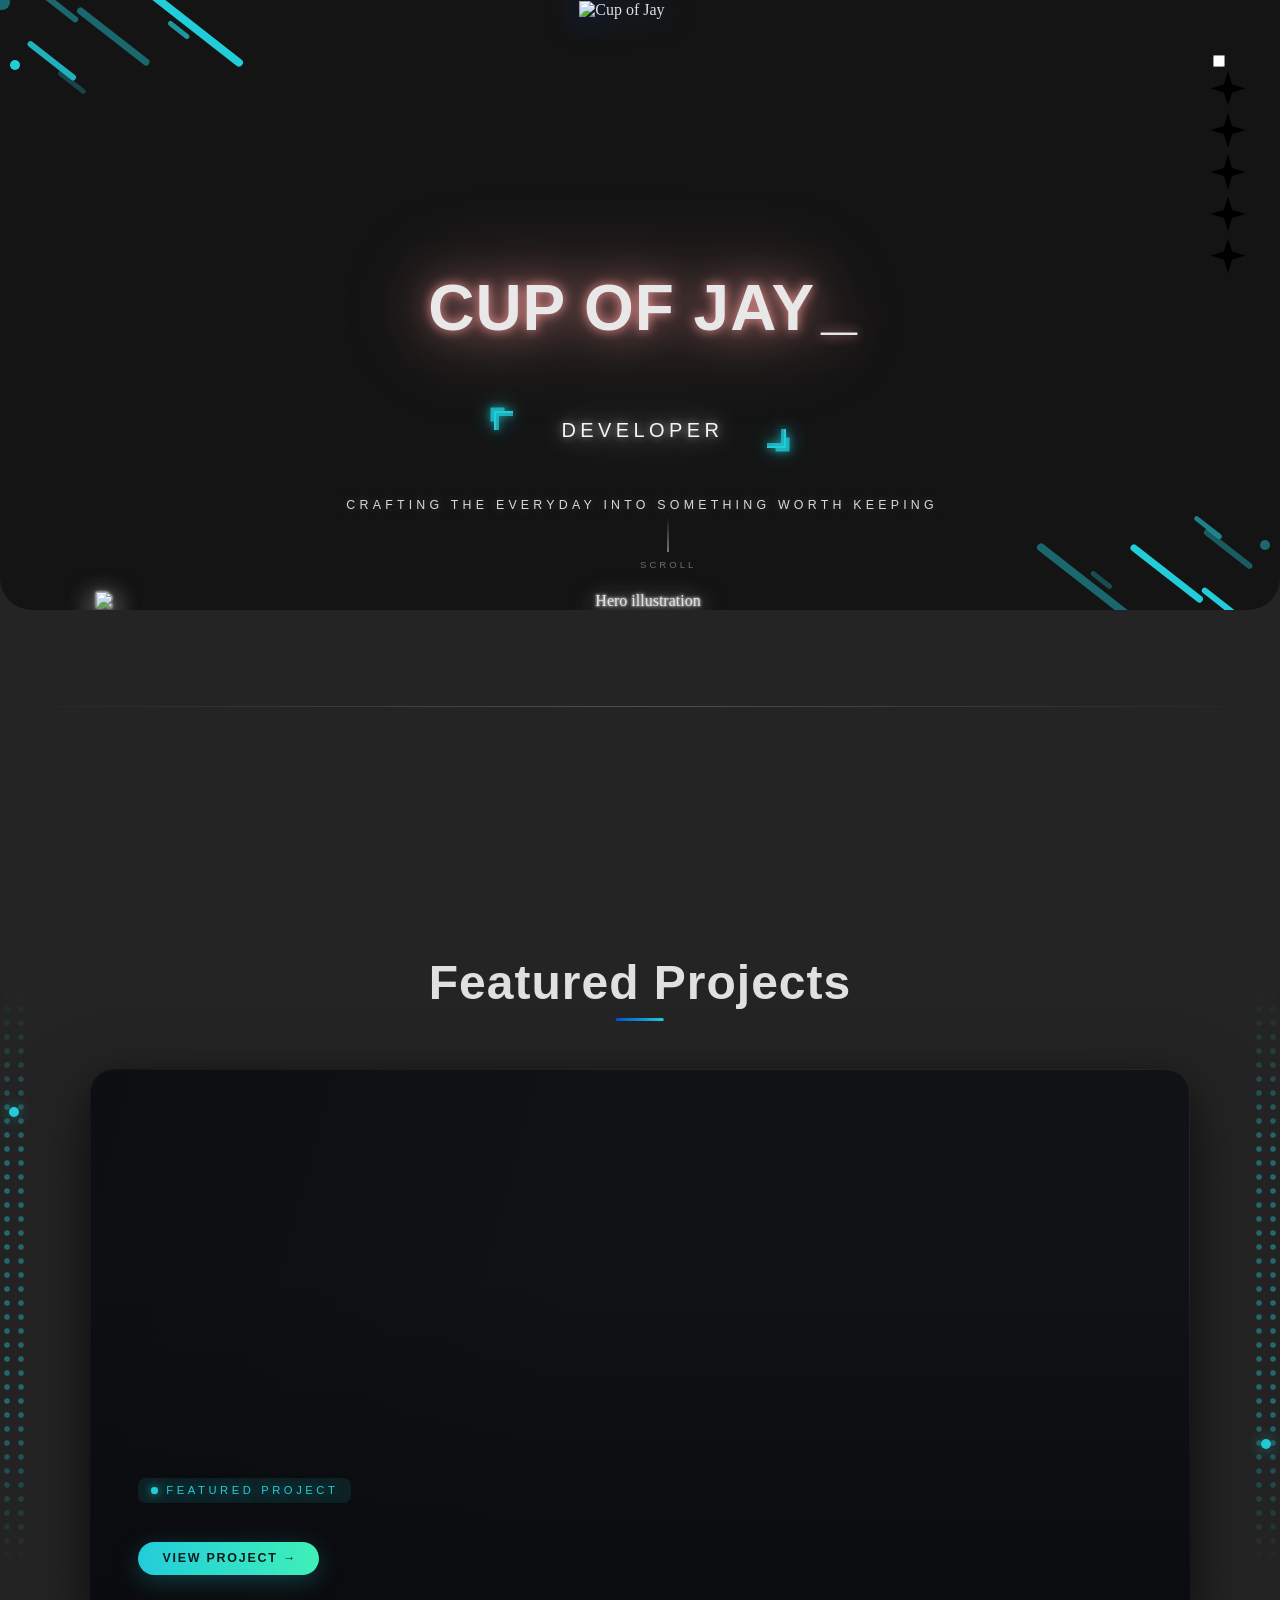
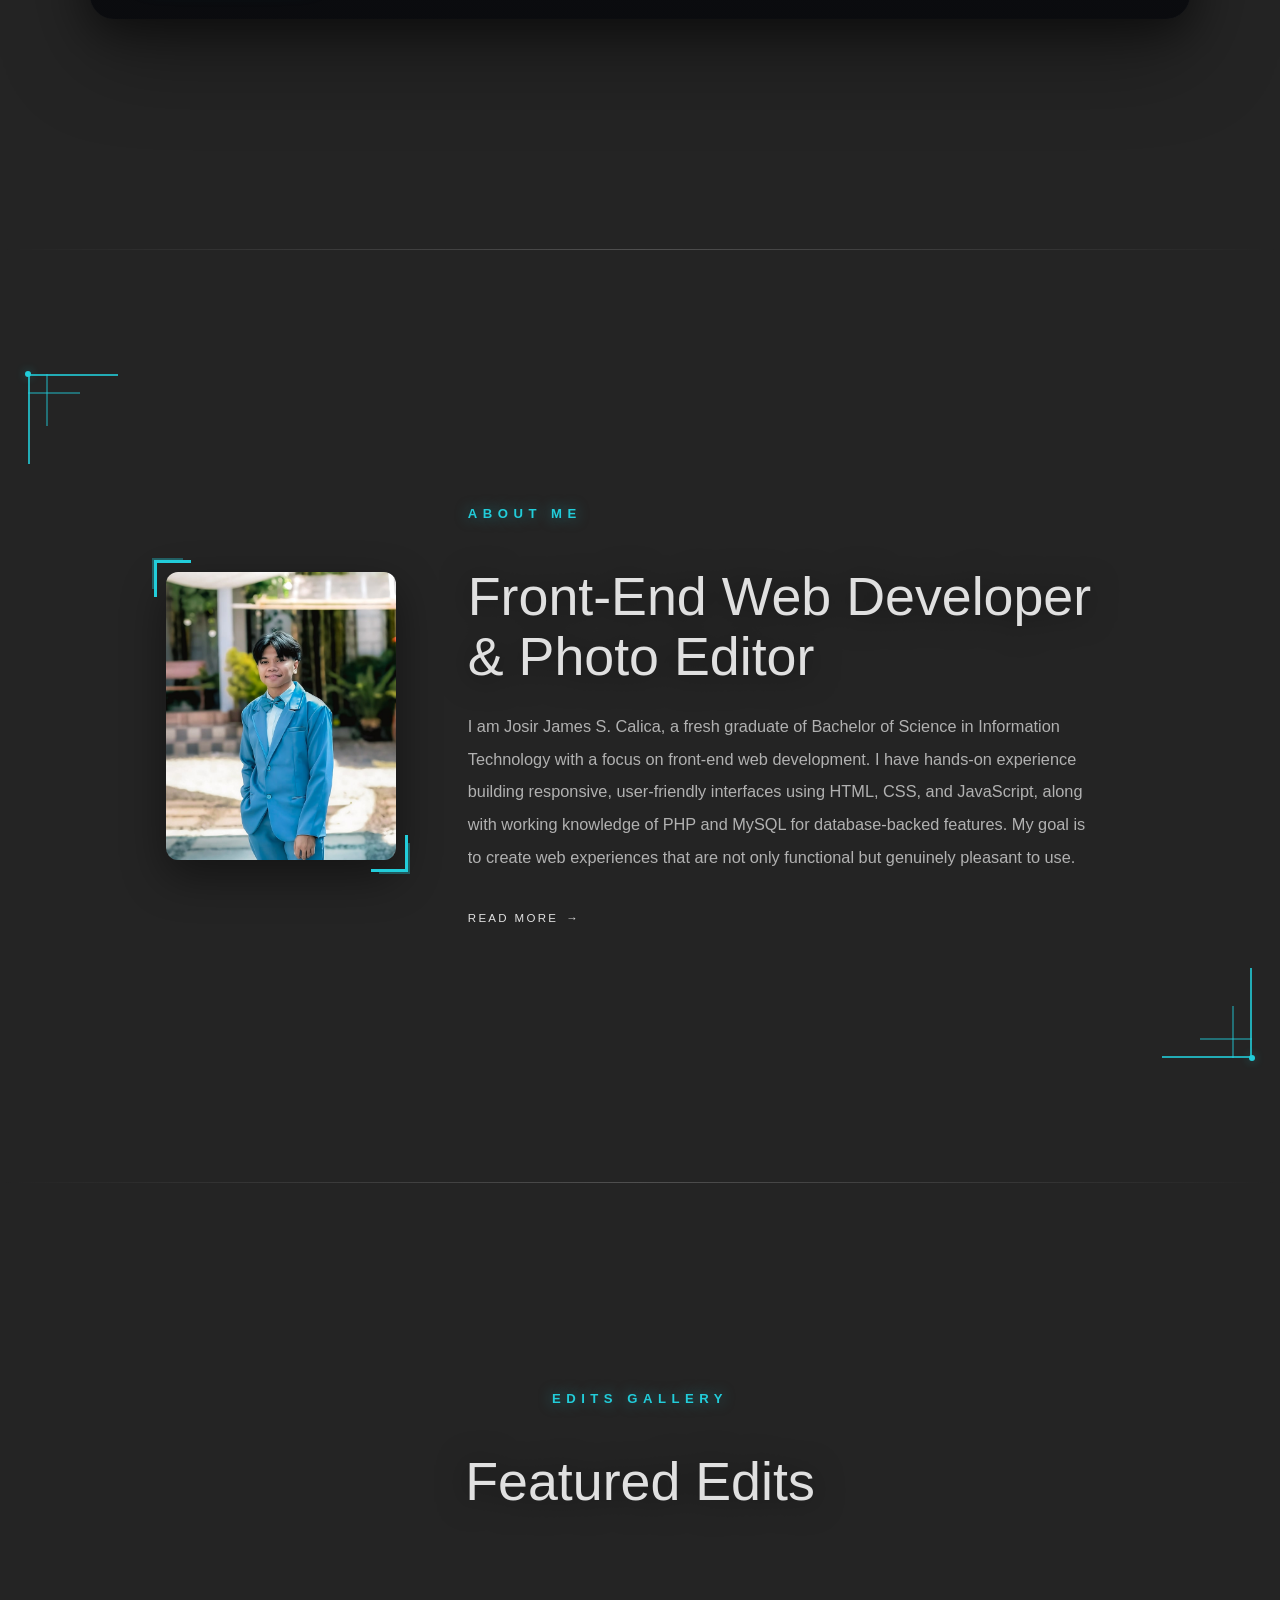
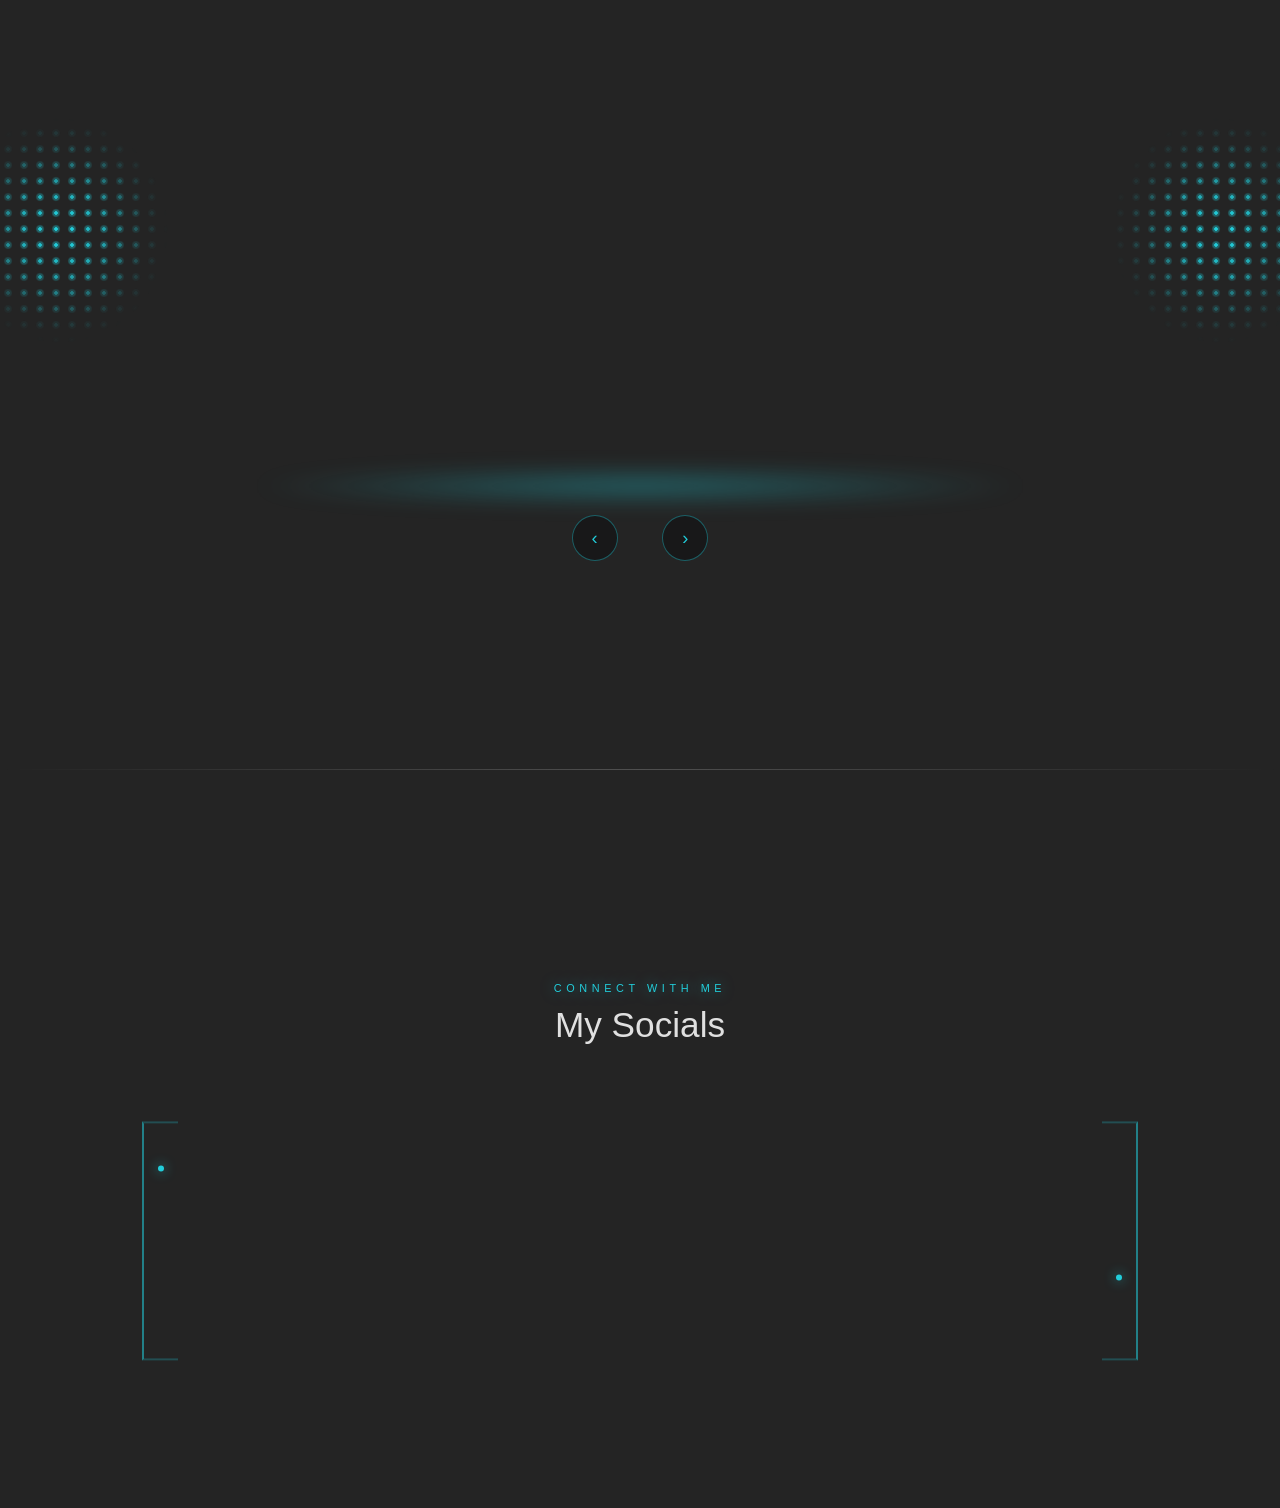
==== index.html @ 479cfb98 "Polish project pages, gallery typography, and hero imagery Rework the project page hero into a stack" ====
<!DOCTYPE html>
<html lang="en">
<head>
    <meta charset="UTF-8">
    <meta name="viewport" content="width=device-width, initial-scale=1.0">
    <meta name="description" content="Cup of Jay - Creative Developer & Designer portfolio">
    <link rel="stylesheet" href="style.css?v=19">
    <link rel="stylesheet" href="css/about.css?v=7">
    <link rel="stylesheet" href="css/edits.css?v=17">
    <link rel="stylesheet" href="css/socials.css?v=7">
    <link rel="stylesheet" href="theme-toggle.css">
    <title>Cup of Jay | Creative Developer & Designer</title>
    <script>
        // Apply saved theme before page renders to prevent flash
        (function() {
            const theme = localStorage.getItem('theme') || 'dark-mode';
            document.documentElement.className = theme;
        })();
    </script>
</head>

<body class="dark-mode">
    <!-- Mobile Navigation (outside hero so fixed positioning works correctly) -->
    <input type="checkbox" id="mobile-nav-toggle" class="mobile-nav__checkbox">

    <!-- Mobile nav frosted bar (shown on scroll) -->
    <div class="mobile-nav__bar"></div>
    
    <!-- Mobile Logo -->
    <div class="mobile-logo">
        <img class="logo-light" src="./logo/logo1v2.png" alt="Cup of Jay">
        <img class="logo-dark" src="./logo/logo1v1.png" alt="Cup of Jay">
    </div>

    <!-- Mobile Burger Menu -->
    <label for="mobile-nav-toggle" class="mobile-burger">
        <span></span>
        <span></span>
        <span></span>
    </label>

    <!-- Mobile Nav Backdrop -->
    <label for="mobile-nav-toggle" class="mobile-nav__backdrop"></label>

    <!-- Full-width blur strip under the scrolled navbar -->
    <div class="nav-blur-strip" aria-hidden="true"></div>

    <!-- Mobile Nav Drawer -->
    <nav class="mobile-nav__drawer" aria-label="Mobile navigation">
        <div class="mobile-nav__header">
            <img class="logo-light mobile-nav__header-logo" src="./logo/logo1v2.png" alt="Cup of Jay">
            <img class="logo-dark mobile-nav__header-logo" src="./logo/logo1v1.png" alt="Cup of Jay">
            <span class="mobile-nav__header-name">Cup of Jay</span>
        </div>
        <ul class="mobile-nav__list">
            <!-- Rendered by js/nav.js from the single PAGES source -->
        </ul>
    </nav>

    <!-- Desktop Navigation (outside hero so fixed positioning works correctly) -->
    <nav class="nav" aria-label="Main navigation">
        <!-- Logo floats above the nav, centered, out of flow -->
        <div class="nav__logo-item">
            <img class="nav__logo-image logo-light" src="./logo/logo1v2.png" alt="Cup of Jay">
            <img class="nav__logo-image logo-dark" src="./logo/logo1v1.png" alt="Cup of Jay">
        </div>
        <ul class="nav__main-list">
            <!-- Rendered by js/nav.js from the single PAGES source -->
        </ul>
    </nav>

    <!-- Theme toggle — standalone, always visible -->
    <div class="nav__toggle-item">
        <div class="theme-toggle theme-toggle--nav">
            <label class="switch" for="theme-checkbox" aria-label="Toggle theme">
                <input type="checkbox" id="theme-checkbox" class="theme-toggle__input">
                <span class="slider">
                    <span class="stars">
                        <svg class="star" viewBox="0 0 24 24"><path d="M12 0L14.59 8.41L23 11L14.59 13.59L12 22L9.41 13.59L1 11L9.41 8.41L12 0Z"/></svg>
                        <svg class="star" viewBox="0 0 24 24"><path d="M12 0L14.59 8.41L23 11L14.59 13.59L12 22L9.41 13.59L1 11L9.41 8.41L12 0Z"/></svg>
                        <svg class="star" viewBox="0 0 24 24"><path d="M12 0L14.59 8.41L23 11L14.59 13.59L12 22L9.41 13.59L1 11L9.41 8.41L12 0Z"/></svg>
                        <svg class="star" viewBox="0 0 24 24"><path d="M12 0L14.59 8.41L23 11L14.59 13.59L12 22L9.41 13.59L1 11L9.41 8.41L12 0Z"/></svg>
                        <svg class="star" viewBox="0 0 24 24"><path d="M12 0L14.59 8.41L23 11L14.59 13.59L12 22L9.41 13.59L1 11L9.41 8.41L12 0Z"/></svg>
                    </span>
                    <span class="moons-hole">
                        <span class="moon-hole"></span>
                        <span class="moon-hole"></span>
                        <span class="moon-hole"></span>
                    </span>
                    <span class="black-clouds">
                        <span class="black-cloud"></span>
                        <span class="black-cloud"></span>
                        <span class="black-cloud"></span>
                    </span>
                    <span class="clouds">
                        <span class="cloud"></span>
                        <span class="cloud"></span>
                        <span class="cloud"></span>
                        <span class="cloud"></span>
                        <span class="cloud"></span>
                        <span class="cloud"></span>
                        <span class="cloud"></span>
                    </span>
                </span>
            </label>
        </div>
    </div>

    <div class="hero-section">
        <div class="hero-title">
            <div class="hero-text-container">
                <h1 class="hero-console" aria-label="Cup of Jay">
                    <span class="hero-console__row hero-console__row--glow hero-console__row--wider" aria-hidden="true">
                        <span class="hero-console__text">Cup of Jay</span><span class="hero-console__underscore">&#95;</span>
                    </span>
                    <span class="hero-console__row hero-console__row--glow hero-console__row--wide" aria-hidden="true">
                        <span class="hero-console__text">Cup of Jay</span><span class="hero-console__underscore">&#95;</span>
                    </span>
                    <span class="hero-console__row hero-console__row--glow hero-console__row--tight" aria-hidden="true">
                        <span class="hero-console__text">Cup of Jay</span><span class="hero-console__underscore">&#95;</span>
                    </span>
                    <span class="hero-console__row hero-console__row--sharp" aria-hidden="true">
                        <span class="hero-console__text">Cup of Jay</span><span class="hero-console__underscore">&#95;</span>
                    </span>
                </h1>
                <p class="hero-subtitle">
                    <span class="hero-subtitle__machine">
                        <span class="hero-subtitle__lamp" aria-hidden="true"></span>
                        <span class="hero-subtitle__window">
                            <span class="odometer-container">
                                <span class="odometer-item">Developer</span>
                                <span class="odometer-item">Photography</span>
                                <span class="odometer-item">Photo Editing</span>
                                <span class="odometer-item">Developer</span>
                            </span>
                        </span>
                        <span class="hero-subtitle__lamp" aria-hidden="true"></span>
                    </span>
                    <span class="hero-subtitle__tagline">Crafting the everyday into something worth keeping</span>
                </p>
            </div>
            <img class="hero-image" src="./hero_background/background1v2.png" alt="Hero illustration">
        </div>

        <!-- Opposite-corner line accents (top-left + bottom-right) -->
        <div class="corner-accent" aria-hidden="true">
            <!-- top-left cluster -->
            <span class="ca-bar ca-tl" style="width:120px;height:8px;top:-12px;left:150px;background:var(--ca-accent)"></span>
            <span class="ca-bar ca-tl" style="width:90px;height:7px;top:6px;left:80px;background:var(--ca-accent-2)"></span>
            <span class="ca-bar ca-tl" style="width:60px;height:6px;top:40px;left:30px;background:var(--ca-accent);opacity:.85"></span>
            <span class="ca-bar ca-tl" style="width:34px;height:5px;top:70px;left:60px;background:var(--ca-accent-2);opacity:.6"></span>
            <span class="ca-bar ca-tl" style="width:50px;height:6px;top:-12px;left:40px;background:var(--ca-accent-2)"></span>
            <span class="ca-bar ca-tl" style="width:26px;height:5px;top:20px;left:170px;background:var(--ca-accent);opacity:.7"></span>
            <span class="ca-dot" style="width:16px;height:16px;top:-6px;left:-6px;background:var(--ca-accent-2)"></span>
            <span class="ca-dot" style="width:10px;height:10px;top:60px;left:10px;background:var(--ca-accent)"></span>

            <!-- bottom-right cluster (mirrored) -->
            <span class="ca-bar ca-br" style="width:120px;height:8px;bottom:-12px;right:150px;background:var(--ca-accent-2)"></span>
            <span class="ca-bar ca-br" style="width:90px;height:7px;bottom:6px;right:80px;background:var(--ca-accent)"></span>
            <span class="ca-bar ca-br" style="width:60px;height:6px;bottom:40px;right:30px;background:var(--ca-accent-2);opacity:.85"></span>
            <span class="ca-bar ca-br" style="width:34px;height:5px;bottom:70px;right:60px;background:var(--ca-accent);opacity:.6"></span>
            <span class="ca-bar ca-br" style="width:50px;height:6px;bottom:-12px;right:40px;background:var(--ca-accent)"></span>
            <span class="ca-bar ca-br" style="width:26px;height:5px;bottom:20px;right:170px;background:var(--ca-accent-2);opacity:.7"></span>
            <span class="ca-dot" style="width:16px;height:16px;bottom:-6px;right:-6px;background:var(--ca-accent)"></span>
            <span class="ca-dot" style="width:10px;height:10px;bottom:60px;right:10px;background:var(--ca-accent-2)"></span>
        </div>

        <!-- Scroll Indicator -->
        <div class="hero-scroll" aria-hidden="true">
            <span class="hero-scroll__mouse">
                <span class="hero-scroll__wheel"></span>
            </span>
            <span class="hero-scroll__text">Scroll</span>
        </div>
    </div>

    <hr class="section-separator">

    <!-- Features Works Section -->
    <section class="features-projects" data-reveal>
        <!-- Side accents: dot columns flanking the carousel. Lives on the section
             (full-bleed) so the strips can travel out into the page flank. -->
        <div class="fp-dots-accent" aria-hidden="true">
            <span class="fp-dot-col fp-dot-col--l"></span>
            <span class="fp-dot-col fp-dot-col--r"></span>
            <span class="fp-dot-beacon fp-dot-beacon--l"></span>
            <span class="fp-dot-beacon fp-dot-beacon--r"></span>
        </div>
        <div class="features-projects__container">
            <h2 class="features-projects__title">Featured Projects</h2>
            <div class="spotlight">
                <div class="spotlight__stage">
                    <div class="spotlight__scrim"></div>
                    <div class="spotlight__meta">
                        <span class="spotlight__eyebrow">Featured Project</span>
                        <h3 class="spotlight__title"></h3>
                        <p class="spotlight__caption"></p>
                        <a class="spotlight__cta" href="#">View Project →</a>
                    </div>
                </div>
                <div class="spotlight__controls">
                    <div class="spotlight__dots" role="tablist" aria-label="Featured projects"></div>
                    <div class="spotlight__thumbs"></div>
                </div>

                <!-- Project data — add a new template here and the spotlight picks it up automatically -->
                <template class="spotlight-slide" data-title="ScanPasada" data-caption="A Jeepney Terminal Queueing System Mobile App">
                    <img src="./assets/scanpasada_photos/banner2.png" alt="ScanPasada app preview">
                    <a href="scanpasada.html">View Project</a>
                </template>
                <template class="spotlight-slide" data-title="RetroWalk" data-caption="A Browser-Based 3D Virtual Museum Inspired by Inside Out">
                    <img src="./assets/retrowalk_photos/banner3.png" alt="RetroWalk app preview">
                    <a href="retrowalk.html">View Project</a>
                </template>
            </div>
        </div>
    </section>

    <hr class="section-separator">

    <!-- About Section — A2: photo column + neon seam + corner brackets -->
    <section class="about-section" data-reveal>
        <!-- Corner step lines (C6): stepped 90° polylines at top-left +
             bottom-right, echoing the photo frame's corner brackets at
             section scale. aria-hidden + pointer-events none. -->
        <div class="about-corners" aria-hidden="true">
            <span class="ab-step ab-step--h tl-h1"></span>
            <span class="ab-step ab-step--v tl-v1"></span>
            <span class="ab-step ab-step--h tl-h2"></span>
            <span class="ab-step ab-step--v tl-v2"></span>
            <span class="ab-step ab-step--h br-h1"></span>
            <span class="ab-step ab-step--v br-v1"></span>
            <span class="ab-step ab-step--h br-h2"></span>
            <span class="ab-step ab-step--v br-v2"></span>
            <span class="ab-knot ab-knot--tl"></span>
            <span class="ab-knot ab-knot--br"></span>
        </div>
        <div class="about-section__container">
            <div class="about-section__image-container">
                <div class="about-section__frame">
                    <img src="./assets/profile_photo/profile-920.jpg" alt="About Me" class="about-section__image" width="920" height="920">
                </div>
            </div>
            <div class="about-section__content">
                <div class="about-section__eyebrow">About Me</div>
                <h2 class="about-section__title">Front-End Web Developer &amp; Photo Editor</h2>
                <p class="about-section__text">I am Josir James S. Calica, a fresh graduate of Bachelor of Science in Information Technology with a focus on front-end web development. I have hands-on experience building responsive, user-friendly interfaces using HTML, CSS, and JavaScript, along with working knowledge of PHP and MySQL for database-backed features. My goal is to create web experiences that are not only functional but genuinely pleasant to use.</p>
                <a href="about.html" class="about-section__link">Read More</a>
            </div>
        </div>
    </section>

    <hr class="section-separator">

    <!-- Edits Gallery — V4 "Contact Sheet": stacked photo deck of featured edits.
         Portrait edits get class="edits-gallery__slide edits-gallery__slide--portrait",
         landscape edits just class="edits-gallery__slide". -->
    <section class="edits-gallery" id="edits-gallery" data-reveal>
        <div class="edits-gallery__container">
            <div class="edits-gallery__eyebrow">Edits Gallery</div>
            <h2 class="edits-gallery__title">Featured Edits</h2>
            <div class="edits-gallery__carousel" data-edits-carousel>
                <span class="edits-gallery__dots-accent edits-gallery__dots-accent--l" aria-hidden="true"></span>
                <span class="edits-gallery__dots-accent edits-gallery__dots-accent--r" aria-hidden="true"></span>
                <div class="edits-gallery__track">
                    <figure class="edits-gallery__slide edits-gallery__slide--portrait">
                        <img src="https://picsum.photos/seed/edit-golden/700/933" alt="Golden Hour color grade" loading="lazy">
                        <figcaption>
                            <span class="edits-gallery__name">Golden Hour</span>
                            <span class="edits-gallery__tag">Color Grade</span>
                        </figcaption>
                    </figure>
                    <figure class="edits-gallery__slide">
                        <img src="https://picsum.photos/seed/edit-mono/1000/625" alt="Monochrome Study retouch" loading="lazy">
                        <figcaption>
                            <span class="edits-gallery__name">Monochrome Study</span>
                            <span class="edits-gallery__tag">Retouch</span>
                        </figcaption>
                    </figure>
                    <figure class="edits-gallery__slide edits-gallery__slide--portrait">
                        <img src="https://picsum.photos/seed/edit-neon/700/933" alt="Neon Nights composite" loading="lazy">
                        <figcaption>
                            <span class="edits-gallery__name">Neon Nights</span>
                            <span class="edits-gallery__tag">Composite</span>
                        </figcaption>
                    </figure>
                    <figure class="edits-gallery__slide">
                        <img src="https://picsum.photos/seed/edit-film/1000/625" alt="Kodak Summer film emulation" loading="lazy">
                        <figcaption>
                            <span class="edits-gallery__name">Kodak Summer</span>
                            <span class="edits-gallery__tag">Film Emulation</span>
                        </figcaption>
                    </figure>
                    <figure class="edits-gallery__slide edits-gallery__slide--portrait">
                        <img src="https://picsum.photos/seed/edit-stage/700/933" alt="Front Row low-light edit" loading="lazy">
                        <figcaption>
                            <span class="edits-gallery__name">Front Row</span>
                            <span class="edits-gallery__tag">Low-Light</span>
                        </figcaption>
                    </figure>
                </div>
                <div class="edits-gallery__controls">
                    <button class="edits-gallery__arrow edits-gallery__arrow--prev" data-prev aria-label="Previous edit">&#8249;</button>
                    <div class="edits-gallery__dots" data-dots></div>
                    <button class="edits-gallery__arrow edits-gallery__arrow--next" data-next aria-label="Next edit">&#8250;</button>
                </div>
            </div>
        </div>
    </section>

    <hr class="section-separator">

    <!-- ═══ My Socials ═══
         Replace the # hrefs with the real profile URLs when ready. -->
    <section class="socials" id="socials" aria-label="My socials">
        <svg width="0" height="0" style="position:absolute" aria-hidden="true">
            <defs>
                <symbol id="i-fb" viewBox="0 0 24 24"><path d="M24 12.073c0-6.627-5.373-12-12-12s-12 5.373-12 12c0 5.99 4.388 10.954 10.125 11.854v-8.385H7.078v-3.47h3.047V9.43c0-3.007 1.792-4.669 4.533-4.669 1.312 0 2.686.235 2.686.235v2.953H15.83c-1.491 0-1.956.925-1.956 1.874v2.25h3.328l-.532 3.47h-2.796v8.385C19.612 23.027 24 18.062 24 12.073z"/></symbol>
                <symbol id="i-ig" viewBox="0 0 24 24"><path d="M12 2.163c3.204 0 3.584.012 4.85.07 3.252.148 4.771 1.691 4.919 4.919.058 1.265.069 1.645.069 4.849 0 3.205-.012 3.584-.069 4.849-.149 3.225-1.664 4.771-4.919 4.919-1.266.058-1.644.07-4.85.07-3.204 0-3.584-.012-4.849-.07-3.26-.149-4.771-1.699-4.919-4.92-.058-1.265-.07-1.644-.07-4.849 0-3.204.013-3.583.07-4.849.149-3.227 1.664-4.771 4.919-4.919 1.266-.057 1.645-.069 4.849-.069zm0-2.163c-3.259 0-3.667.014-4.947.072-4.358.2-6.78 2.618-6.98 6.98-.059 1.281-.073 1.689-.073 4.948 0 3.259.014 3.668.072 4.948.2 4.358 2.618 6.78 6.98 6.98 1.281.058 1.689.072 4.948.072 3.259 0 3.668-.014 4.948-.072 4.354-.2 6.782-2.618 6.979-6.98.059-1.28.073-1.689.073-4.948 0-3.259-.014-3.667-.072-4.947-.196-4.354-2.617-6.78-6.979-6.98-1.281-.059-1.69-.073-4.949-.073zm0 5.838c-3.403 0-6.162 2.759-6.162 6.162s2.759 6.163 6.162 6.163 6.162-2.759 6.162-6.163c0-3.403-2.759-6.162-6.162-6.162zm0 10.162c-2.209 0-4-1.79-4-4 0-2.209 1.791-4 4-4s4 1.791 4 4c0 2.21-1.791 4-4 4zm6.406-11.845c-.796 0-1.441.645-1.441 1.44s.645 1.44 1.441 1.44c.795 0 1.439-.645 1.439-1.44s-.644-1.44-1.439-1.44z"/></symbol>
                <symbol id="i-th" viewBox="0 0 24 24"><path d="M12.186 24h-.007c-3.581-.024-6.334-1.205-8.184-3.509C2.35 18.44 1.5 15.586 1.472 12.01v-.017c.03-3.579.879-6.43 2.525-8.482C5.845 1.205 8.6.024 12.18 0h.014c2.746.02 5.043.725 6.826 2.098 1.677 1.29 2.858 3.13 3.509 5.467l-2.04.569c-1.104-3.96-3.898-5.984-8.304-6.015-2.91.022-5.11.936-6.54 2.717C4.307 6.504 3.616 8.914 3.589 12c.027 3.086.718 5.496 2.057 7.164 1.43 1.783 3.631 2.698 6.54 2.717 2.623-.02 4.358-.631 5.8-2.045 1.647-1.613 1.618-3.593 1.09-4.798-.31-.71-.873-1.3-1.634-1.75-.192 1.352-.622 2.446-1.284 3.272-.886 1.102-2.14 1.704-3.73 1.79-1.202.065-2.361-.218-3.259-.801-1.063-.689-1.685-1.74-1.752-2.964-.065-1.19.408-2.285 1.33-3.082.88-.76 2.119-1.207 3.583-1.291a13.853 13.853 0 0 1 3.02.142c-.126-.742-.375-1.332-.75-1.757-.513-.586-1.308-.883-2.359-.89h-.029c-.844 0-1.992.232-2.721 1.32L7.734 7.847c.98-1.454 2.568-2.256 4.478-2.256h.044c3.194.02 5.097 1.975 5.287 5.388.108.046.216.094.321.142 1.49.7 2.58 1.761 3.154 3.07.797 1.82.871 4.79-1.548 7.158-1.85 1.81-4.094 2.628-7.277 2.65Zm1.003-11.69c-.242 0-.487.007-.739.021-1.836.103-2.98.946-2.916 2.143.067 1.256 1.452 1.839 2.784 1.767 1.224-.065 2.818-.543 3.086-3.71a10.5 10.5 0 0 0-2.215-.221z"/></symbol>
                <symbol id="i-x" viewBox="0 0 24 24"><path d="M18.901 1.153h3.68l-8.04 9.19L24 22.846h-7.406l-5.8-7.584-6.638 7.584H.474l8.6-9.83L0 1.154h7.594l5.243 6.932ZM17.61 20.644h2.039L6.486 3.24H4.298Z"/></symbol>
                <symbol id="i-dc" viewBox="0 0 24 24"><path d="M20.317 4.37a19.791 19.791 0 0 0-4.885-1.515.074.074 0 0 0-.079.037c-.21.375-.444.865-.608 1.25a18.27 18.27 0 0 0-5.487 0 12.64 12.64 0 0 0-.617-1.25.077.077 0 0 0-.079-.037A19.736 19.736 0 0 0 3.677 4.37a.07.07 0 0 0-.032.027C.533 9.046-.32 13.58.099 18.058a.082.082 0 0 0 .031.056 19.9 19.9 0 0 0 5.993 3.03.078.078 0 0 0 .084-.028c.462-.63.874-1.295 1.226-1.994a.076.076 0 0 0-.041-.106 13.107 13.107 0 0 1-1.872-.892.077.077 0 0 1-.008-.128c.126-.094.252-.192.372-.291a.074.074 0 0 1 .077-.01c3.928 1.793 8.18 1.793 12.062 0a.074.074 0 0 1 .078.009c.12.099.246.198.373.292a.077.077 0 0 1-.006.127 12.3 12.3 0 0 1-1.873.892.077.077 0 0 0-.041.107c.36.698.772 1.362 1.225 1.993a.076.076 0 0 0 .084.028 19.84 19.84 0 0 0 6.002-3.03.077.077 0 0 0 .032-.054c.5-5.177-.838-9.674-3.549-13.66a.061.061 0 0 0-.031-.03zM8.02 15.33c-1.182 0-2.157-1.085-2.157-2.419 0-1.333.956-2.419 2.157-2.419 1.21 0 2.176 1.096 2.157 2.42 0 1.333-.956 2.418-2.157 2.418zm7.975 0c-1.183 0-2.157-1.085-2.157-2.419 0-1.333.955-2.419 2.157-2.419 1.21 0 2.176 1.096 2.157 2.42 0 1.333-.946 2.418-2.157 2.418z"/></symbol>
                <symbol id="i-li" viewBox="0 0 24 24"><path d="M20.447 20.452h-3.554v-5.569c0-1.328-.027-3.037-1.852-3.037-1.853 0-2.136 1.445-2.136 2.939v5.667H9.351V9h3.414v1.561h.046c.477-.9 1.637-1.85 3.37-1.85 3.601 0 4.267 2.37 4.267 5.455v6.286zM5.337 7.433c-1.144 0-2.063-.926-2.063-2.065 0-1.138.92-2.063 2.063-2.063 1.14 0 2.064.925 2.064 2.063 0 1.139-.925 2.065-2.064 2.065zm1.782 13.019H3.555V9h3.564v11.452zM22.225 0H1.771C.792 0 0 .774 0 1.729v20.542C0 23.227.792 24 1.771 24h20.451C23.2 24 24 23.227 24 22.271V1.729C24 .774 23.2 0 22.225 0z"/></symbol>
                <linearGradient id="socials-ig-grad" x1="0%" y1="100%" x2="100%" y2="0%">
                    <stop offset="0%" stop-color="#f09433"/>
                    <stop offset="25%" stop-color="#e6683c"/>
                    <stop offset="50%" stop-color="#dc2743"/>
                    <stop offset="75%" stop-color="#cc2366"/>
                    <stop offset="100%" stop-color="#bc1888"/>
                </linearGradient>
                <!-- Instagram glyph fills with this gradient on hover:
                     fill="url(#socials-ig-grad)" -->
            </defs>
        </svg>
        <div class="socials__head">
            <span class="socials__eyebrow">Connect with me</span>
            <h2 class="socials__title">My Socials</h2>
        </div>
        <div class="socials__grid">
            <span class="socials__rail socials__rail--l" aria-hidden="true"></span>
            <span class="socials__rail socials__rail--r" aria-hidden="true"></span>
            <a class="socials__tile socials__tile--fb" href="#">
                <svg class="sib"><use href="#i-fb"/></svg>
                <span class="socials__name">Facebook</span>
                <span class="socials__handle">/cupofjay</span>
            </a>
            <a class="socials__tile socials__tile--ig" href="#">
                <svg class="sib"><use href="#i-ig"/></svg>
                <span class="socials__name">Instagram</span>
                <span class="socials__handle">@cupofjay</span>
            </a>
            <a class="socials__tile socials__tile--th" href="#">
                <svg class="sib"><use href="#i-th"/></svg>
                <span class="socials__name">Threads</span>
                <span class="socials__handle">@cupofjay</span>
            </a>
            <a class="socials__tile socials__tile--x" href="#">
                <svg class="sib"><use href="#i-x"/></svg>
                <span class="socials__name">X</span>
                <span class="socials__handle">@cupofjay</span>
            </a>
            <a class="socials__tile socials__tile--dc" href="#">
                <svg class="sib"><use href="#i-dc"/></svg>
                <span class="socials__name">Discord</span>
                <span class="socials__handle">/cupofjay</span>
            </a>
            <a class="socials__tile socials__tile--li" href="#">
                <svg class="sib"><use href="#i-li"/></svg>
                <span class="socials__name">LinkedIn</span>
                <span class="socials__handle">/in/cupofjay</span>
            </a>
        </div>
    </section>

    <script type="module" src="main.js?v=11"></script>
    <script src="lib/libgif.js"></script>
    <script type="module" src="lib/web-pet-engine.js"></script>
</body>
</html>
---- style.css ----
/* ===== FONT DEFINITIONS ===== */
html {
    overflow-x: hidden;
}
@font-face {
    font-family: 'HeroFont';
    src: url('./assets/fonts/OrchisPrima-Light.otf');
}

@font-face {
    font-family: 'NavBarFont';
    src: url('./assets/fonts/OrchisPrima-Demi.otf');
}

@font-face {
    font-family: 'CardHeaderFont';
    src: url('./assets/fonts/OrchisPrima-Bold.otf');
}

@font-face {
    font-family: 'CardBodyFont';
    src: url('./assets/fonts/OrchisPrima-Bold.otf');
}

@font-face {
    font-family: 'ProjectCardTitleFont';
    src: url('./assets/fonts/OrchisPrima-Demi.otf');
}

@font-face {
    font-family: 'ProjectCardDescriptionFont';
    src: url('./assets/fonts/OrchisPrima-Demi.otf');
}

@font-face {
    font-family: 'ProjectCardEyeBrowFont';
    src: url('./assets/fonts/OrchisPrima-Demi.otf');
}

@font-face {
    font-family: 'ProjectCardTagsFont';
    src: url('./assets/fonts/OrchisPrima-Demi.otf');
}

@font-face {
    font-family: 'Chivo Mono Semi Bold';
    font-style: normal;
    font-weight: normal;
    src: local('Chivo Mono Semi Bold'), url('./assets/fonts/ChivoMono[wght].woff') format('woff');
    }

/* ===== CORE CSS VARIABLES - SINGLE SOURCE OF TRUTH, EASY TO UPDATE ===== */
:root {
    /* Navbar variables - separated for independent customization */
    --nav-top-spacing: 0.6rem;
    --mobile-logo-top-spacing: 1.5rem; /* Mobile logo top position (separate from desktop) */
    --nav-logo-size: 8rem;
    --nav-item-gap: 3.5rem;
    --nav-font-size: 1.45rem;
    
    /* Brand colors */
    --brand-primary: #22cdda;
    --brand-primary-dark: #004fd2;
    --accent-glow: rgba(34, 205, 218, 0.6);
    
    /* Theme colors */
    --dark-bg-primary: #242424;
    --light-bg-primary: #ffffff;
    --background-secondary: #f1f1f1;
    --dark-background-secondary: #1a1a1a;
    --dark-text-primary: #e0e0e0;
    --light-text-primary: #222222;
    --border-color: #e0e0e0;
    --chip-bg: #e0e0e0;
    --chip-text: #222222;
    
    /* Spacing system */
    --spacing-xs: 0.5rem;
    --spacing-sm: 1rem;
    --spacing-md: 1.5rem;
    --spacing-lg: 2rem;
    --spacing-xl: 3rem;
    
    /* Transitions */
    --transition-normal: 0.35s ease;
    --transition-slow: 0.45s cubic-bezier(0.23, 1, 0.32, 1);

    /* Typewriter cursor color */
    --typewriter-cursor-color: rgba(255, 255, 255, 0.75);
}

/* ===== MOBILE NAVIGATION BASE STYLES ===== */
.mobile-nav__checkbox { display: none; }

/* Centered mobile logo - uses CSS variables for easy scaling, smaller dedicated size */
.mobile-logo {
    display: none;
    position: fixed;
    top: var(--mobile-logo-top-spacing);
    left: 50%;
    transform: translateX(-50%);
    z-index: 9988;
    cursor: pointer;
    width: 2.8rem;
    height: 2.8rem;
    border-radius: 50%;
    object-fit: cover;
    box-shadow: none;
    transition: all 0.3s cubic-bezier(0.4, 0, 0.2, 1);
}

/* Logo stays visible but behind drawer/backdrop when nav is open - z-index 100 ensures it's below all nav elements */
/* Only apply container shadow to mobile logo in dark mode */
body:not(.light-mode) .mobile-logo {
    box-shadow: 0 4px 20px rgba(0,0,0,0.3);
}
/* Force NO container shadow in light mode - absolute guarantee */
body.light-mode .mobile-logo {
    box-shadow: none !important;
}

.mobile-logo img {
    width: 100%;
    height: 100%;
    object-fit: cover;
    border-radius: 50%;
    filter: drop-shadow(0 2px 10px rgba(0,0,0,0.5)) drop-shadow(0 0 12px rgba(0, 79, 210, 0.55)); /* More prominent permanent glow matching desktop */
    transition: all 0.3s cubic-bezier(0.4, 0, 0.2, 1);
}

/* Mobile logo default: no glow */
.mobile-logo img {
    filter: none;
}
/* ONLY apply the permanent glow to mobile logo in dark mode */
body:not(.light-mode) .mobile-logo img {
    filter: drop-shadow(0 2px 10px rgba(0,0,0,0.5)) drop-shadow(0 0 12px rgba(0, 79, 210, 0.55)); /* More prominent permanent glow matching desktop */
}
/* Force NO glow from mobile logo in light mode - absolute guarantee */
body.light-mode .mobile-logo img {
    filter: none !important;
}


.mobile-logo:hover img {
    filter: drop-shadow(0 2px 10px rgba(0,0,0,0.5)) drop-shadow(0 0 40px rgba(0, 79, 210, 0.9)) drop-shadow(0 0 60px rgba(34, 205, 218, 0.5)); /* Enhanced animated glow that gets much bigger on hover */
    transform: scale(1.08);
}

/* ── FINAL FIXED Theme-based logo swap - matches your requirements */
/* logo-dark (dark-colored logo) → visible in DARK mode (correct per your request) */
/* logo-light (light-colored logo) → visible in LIGHT mode (correct per your request) */
/* Default (dark mode): show dark-colored logo (logo-dark) which works on dark backgrounds */
body:not(.light-mode) .logo-dark { display: block; }
body:not(.light-mode) .logo-light  { display: none; }

/* Light mode: show light-colored logo (logo-light) which works on light backgrounds */
body.light-mode .logo-light { display: block; }
body.light-mode .logo-dark  { display: none; }

/* ===== EXACT IMPLEMENTATION OF CODEPEN LJWBVO: ELASTIC BURGER MENU ===== */
.mobile-burger {
    position: fixed;
    top: calc(var(--mobile-logo-top-spacing, 1.5rem) + 0.8rem);
    left: 2rem;
    width: 1.8rem;
    height: 1.4rem;
    cursor: pointer;
    z-index: 10000;
    display: none;
    display: flex;
    align-items: center;
    justify-content: space-between;
    flex-direction: column;
    padding: 0;
}

/* Burger lines - exact codepen styling, scaled to our small size */
.mobile-burger span {
    display: block;
    width: 100%;
    height: 2.5px;
    border-radius: 3px;
    background: #e6e6e6;
    transition: all 0.4s cubic-bezier(0.77, 0.2, 0.05, 1.0); /* Codepen's smooth easing */
    transform-origin: left center; /* Critical for the codepen's signature rotation */
}

body.light-mode .mobile-burger span {
    background: #222222;
}

/* Codepen's iconic elastic X transformation - exactly from LJWBVO */
.mobile-nav__checkbox:checked ~ .mobile-burger span:first-child {
    transform: rotate(45deg);
}

.mobile-nav__checkbox:checked ~ .mobile-burger span:nth-child(2) {
    width: 0%;
    opacity: 0;
}

.mobile-nav__checkbox:checked ~ .mobile-burger span:last-child {
    transform: rotate(-45deg);
}

/* Accessibility: Respect user's reduced motion preference */
@media (prefers-reduced-motion: reduce) {
    .mobile-burger span {
        transition: none;
    }
}

/* Show burger on screens below 1050px + compact nav for tablets */
@media (max-width: 1049px) {
    .mobile-burger {
        display: flex !important;
    }
    
    /* Compact desktop nav for tablet view (768px-1049px) - still uses desktop nav but scaled down */
    .nav__main-list {
        gap: calc(var(--nav-item-gap) * 0.75); /* Reduce gap between items by 25% */
    }
    
    .nav__list-item a {
        font-size: calc(var(--nav-font-size) * 0.85); /* Scale down font size by 15% */
    }
    
    .nav__logo-image {
        width: calc(var(--nav-logo-size) * 0.85); /* Scale down logo by 15% */
        height: calc(var(--nav-logo-size) * 0.85);
    }
    
    .theme-toggle {
        transform: scale(0.85); /* Scale down theme toggle to match */
    }
}

/* ── Scroll blur strip: blurs EVERYTHING passing under the scrolled navbar ──
   Sits between page content (pets 5000, sections) and the nav chrome
   (nav 6000 / mobile bar 9980), so the whole top zone frosts over when
   scrolled — including the gaps around the navbar's rounded pill. */
.nav-blur-strip {
    position: fixed;
    top: 0;
    left: 0;
    right: 0;
    /* Matches the desktop nav's scrolled height by default */
    height: calc(var(--nav-top-spacing) + 7rem);
    backdrop-filter: blur(16px);
    -webkit-backdrop-filter: blur(16px);
    background: transparent;
    pointer-events: none;
    z-index: 5500;
    opacity: 0;
    visibility: hidden;
    transition: opacity 0.7s cubic-bezier(0.23, 1, 0.32, 1), visibility 0.7s;
}

body.nav-scrolled .nav-blur-strip {
    opacity: 1;
    visibility: visible;
}

/* Mobile: match the mobile bar's height and slot below it (9980) */
@media (max-width: 1049px) {
    .nav-blur-strip {
        height: calc(var(--mobile-logo-top-spacing) + 3.5rem + 1rem);
        z-index: 9700;
    }
}

/* ── Mobile nav frosted bar (scrolled state) ── */
.mobile-nav__bar {
    display: none;
    position: fixed;
    top: 0;
    left: 0;
    right: 0;
    height: calc(var(--mobile-logo-top-spacing) + 3.5rem + 1rem);
    background: transparent;
    backdrop-filter: none;
    -webkit-backdrop-filter: none;
    border-bottom: 1px solid transparent;
    z-index: 9980;
    pointer-events: none;
    transition: background 0.7s cubic-bezier(0.23, 1, 0.32, 1),
                border-color 0.7s cubic-bezier(0.23, 1, 0.32, 1),
                box-shadow 0.7s cubic-bezier(0.23, 1, 0.32, 1),
                border-radius 0.7s cubic-bezier(0.23, 1, 0.32, 1);
}

.mobile-nav__bar--scrolled {
    background: rgba(26, 28, 30, 0.85);
    backdrop-filter: blur(20px);
    -webkit-backdrop-filter: blur(20px);
    border-bottom-color: rgba(255, 255, 255, 0.06);
    box-shadow: 0 4px 24px rgba(0, 0, 0, 0.3);
    border-bottom-left-radius: 1.5rem;
    border-bottom-right-radius: 1.5rem;
}

body.light-mode .mobile-nav__bar--scrolled {
    background: rgba(249, 246, 238, 0.9);
    border-bottom-color: rgba(0, 0, 0, 0.06);
    box-shadow: 0 4px 24px rgba(0, 0, 0, 0.08);
}

@media (max-width: 1049px) {
    .mobile-nav__bar { display: block; }
}

@media (min-width: 1050px) {
    .mobile-nav__bar { display: none !important; }
}

/* ── Backdrop ── */
.mobile-nav__backdrop {
    display: none;
    position: fixed;
    inset: 0;
    background: rgba(0,0,0,0.5);
    z-index: 9990;
    opacity: 0;
    transition: opacity 0.35s ease;
    backdrop-filter: blur(2px);
    cursor: pointer;
}

.mobile-nav__checkbox:checked ~ .mobile-nav__backdrop {
    display: block;
    opacity: 1;
}

/* ── Slide-out drawer ── */
.mobile-nav__drawer {
    position: fixed;
    top: 0;
    left: 0;
    width: 65vw;
    max-width: 240px;
    height: 100vh;
    background: rgba(18, 18, 24, 0.92);
    backdrop-filter: blur(24px);
    -webkit-backdrop-filter: blur(24px);
    z-index: 9995;
    transform: translateX(-100%);
    transition: transform 0.45s cubic-bezier(0.23, 1, 0.32, 1);
    overflow-y: auto;
    box-shadow: 8px 0 48px rgba(0,0,0,0.6);
    border-right: 1px solid rgba(255,255,255,0.06);
    border-top-right-radius: 2rem;
    border-bottom-right-radius: 2rem;
    display: flex;
    flex-direction: column;
    padding-top: 0;
    /* Subtle brand accent at the top edge */
    background-image: linear-gradient(to bottom, rgba(0,79,210,0.08) 0%, transparent 30%);
}

.mobile-nav__checkbox:checked ~ .mobile-nav__drawer {
    transform: translateX(0);
}

/* Drawer header — logo + site name */
.mobile-nav__header {
    display: flex;
    align-items: center;
    gap: 0.75rem;
    padding: 1.6rem 1.4rem 1.2rem 3.5rem;
    border-bottom: 1px solid rgba(255,255,255,0.07);
    flex-shrink: 0;
}

.mobile-nav__header-logo {
    width: 2.8rem;
    height: 2.8rem;
    object-fit: contain;
    filter: drop-shadow(0 2px 6px rgba(0,0,0,0.4));
    flex-shrink: 0;
}

.mobile-nav__header-name {
    font-family: 'HeroFont', sans-serif;
    font-size: 1.1rem;
    color: #ffffff;
    letter-spacing: 1px;
    white-space: nowrap;
    text-shadow: 0 0 6px rgba(255,255,255,0.9), 0 0 20px rgba(255,255,255,0.5), 0 0 40px rgba(255,255,255,0.2);
}

body.light-mode .mobile-nav__header {
    border-bottom-color: rgba(0,0,0,0.1);
}

body.light-mode .mobile-nav__header-name {
    color: #222222;
    text-shadow: none;
}



/* ── Nav list ── */
.mobile-nav__list {
    list-style: none;
    padding: 1rem 0;
    margin: 0;
    flex: 1;
}

.mobile-nav__list li {
    opacity: 0;
    transform: translateX(-1.2rem);
    transition: opacity 0.35s ease, transform 0.35s cubic-bezier(0.23, 1, 0.32, 1);
}

.mobile-nav__checkbox:checked ~ .mobile-nav__drawer .mobile-nav__list li {
    opacity: 1;
    transform: translateX(0);
}

.mobile-nav__checkbox:checked ~ .mobile-nav__drawer .mobile-nav__list li:nth-child(1) { transition-delay: 0.15s; }
.mobile-nav__checkbox:checked ~ .mobile-nav__drawer .mobile-nav__list li:nth-child(2) { transition-delay: 0.20s; }
.mobile-nav__checkbox:checked ~ .mobile-nav__drawer .mobile-nav__list li:nth-child(3) { transition-delay: 0.25s; }
.mobile-nav__checkbox:checked ~ .mobile-nav__drawer .mobile-nav__list li:nth-child(4) { transition-delay: 0.30s; }
.mobile-nav__checkbox:checked ~ .mobile-nav__drawer .mobile-nav__list li:nth-child(5) { transition-delay: 0.35s; }
.mobile-nav__checkbox:checked ~ .mobile-nav__drawer .mobile-nav__list li:nth-child(6) { transition-delay: 0.40s; }

.mobile-nav__list a {
    display: flex;
    align-items: center;
    padding: 0.85rem 1.6rem;
    color: rgba(220, 220, 220, 0.8);
    text-decoration: none;
    font-family: 'NavBarFont', sans-serif;
    font-size: 1rem;
    letter-spacing: 1.5px;
    text-transform: uppercase;
    transition: color 0.25s ease, padding-left 0.25s ease,
                background 0.25s ease;
    position: relative;
    border-radius: 0.5rem;
    margin: 0.1rem 0.6rem;
}

.mobile-nav__list a::before {
    content: '';
    display: inline-block;
    width: 0;
    height: 0;
    border-top: 4px solid transparent;
    border-bottom: 4px solid transparent;
    border-left: 5px solid #22cdda;
    margin-right: 0;
    opacity: 0;
    transform: translateX(-0.5rem);
    transition: opacity 0.25s ease, transform 0.25s ease, margin-right 0.25s ease;
    flex-shrink: 0;
}

.mobile-nav__list a:hover {
    color: #ffffff;
    padding-left: 2rem;
    background: linear-gradient(90deg, rgba(0,79,210,0.15), rgba(34,205,218,0.06));
    text-shadow: none;
}

.mobile-nav__list a:hover::before {
    opacity: 1;
    transform: translateX(0);
    margin-right: 0.6rem;
}

/* Light mode */
body.light-mode .mobile-nav__drawer {
    background: rgba(232, 232, 236, 0.96);
    border-right-color: rgba(0,0,0,0.08);
}
body.light-mode .mobile-nav__list li { border-bottom-color: rgba(0,0,0,0.07); }
body.light-mode .mobile-nav__list a { color: #333333; }
body.light-mode .mobile-nav__list a::before { border-left-color: #004fd2; }
body.light-mode .mobile-nav__list a:hover {
    color: #111111;
    background: rgba(0,0,0,0.06);
    text-shadow: none;
}

/* Mobile media query - only mobile-specific elements shown, burger handled in its own section */
@media (max-width: 1049px) {
    .mobile-logo  { display: block !important; }
    /* HIDE desktop nav list to use mobile menu */
    .nav__main-list { display: none !important; }
}

@media (max-width: 1049px) and (min-width: 768px) {
    .mobile-logo {
        width: 4rem;
        height: 4rem;
        top: calc(var(--mobile-logo-top-spacing) - 0.5rem);
    }
}

@media (max-width: 1200px) and (min-width: 1050px) {
    .nav__logo-image {
        width: calc(var(--nav-logo-size) * 1.5) !important;
        height: calc(var(--nav-logo-size) * 1.5) !important;
    }
}

/* Hide on desktop */
@media (min-width: 1050px) {
    .mobile-logo,
    .mobile-burger,
    .mobile-nav__drawer,
    .mobile-nav__backdrop { display: none !important; }
}



body {
    margin: 0;
    padding: 0;
    overflow-x: hidden;
    transition: background-color 0.3s ease, color 0.3s ease;
    cursor: default;
    animation: pageFadeIn 0.5s ease forwards;
}

@keyframes pageFadeIn {
    from { opacity: 0; }
    to   { opacity: 1; }
}

/* Prevent text cursor and selection globally */
* {
    -webkit-user-select: none;
    -moz-user-select: none;
    user-select: none;
}

body.dark-mode {
    background-color: #242424;
    color: #e0e0e0;
    --background-secondary: var(--dark-background-secondary);
    --border-color: #333333;
    --chip-bg: #333333;
    --chip-text: #e0e0e0;
}

body.light-mode {
    background-color: #ffffff;
    color: #222222;
    --typewriter-cursor-color: rgba(0, 0, 0, 0.75);
}



/* ── Hero Section ── */
.hero-section {
    width: 100%;
    height: 44rem;
    overflow: hidden;
    background-color: #141414; /* Dark mode background - current color */
    border-bottom-left-radius: 2rem;
    border-bottom-right-radius: 2rem;
    position: relative;
    transition: background-color var(--transition-normal); /* Smooth theme transition */
}

/* Light mode hero background - vibrant white that pops on page */
body.light-mode .hero-section {
    background-color: #F9F6EE; /* Bright, clean white shade that pops */
    box-shadow: 0 8px 20px rgba(0, 0, 0, 0.144); /* Subtle drop shadow for depth */
}

/* ── Opposite-corner line accents (top-left + bottom-right) ──
   Diagonal cyan/blue bar clusters riding the hero's opposite corners, themed
   to the site palette: --ca-accent is the lead color, --ca-accent-2 the
   partner tone. Dark mode leads cyan; light mode leads blue (#004fd2).
   All geometry multiplies --ca-scale, which steps down responsively, so the
   clusters stay fully visible at every screen size. The hero clips overflow,
   so bars with negative offsets still land visually on the corners through
   their rotation — same composition, nothing cut off. */
:root {
    --ca-accent: var(--brand-primary);       /* cyan */
    --ca-accent-2: rgba(34, 205, 218, 0.45); /* cyan, softened */
    --ca-scale: 1;
}

body.light-mode {
    --ca-accent: var(--brand-primary-dark);      /* blue */
    --ca-accent-2: rgba(0, 79, 210, 0.45);       /* blue, softened */
}

.corner-accent {
    position: absolute;
    inset: 0;
    pointer-events: none;
    z-index: 1;
}

.ca-bar {
    position: absolute;
    border-radius: 100px;
}

/* +38° around the corner-adjacent end swings each bar INTO the hero;
   the mirror of the original top-right/bottom-left composition. */
.ca-tl { transform: rotate(38deg) scale(var(--ca-scale)); transform-origin: top left; }
.ca-br { transform: rotate(38deg) scale(var(--ca-scale)); transform-origin: bottom right; }

.ca-dot {
    position: absolute;
    border-radius: 50%;
    scale: var(--ca-scale);
}

/* Responsiveness: shrink the clusters as the viewport narrows so they never
   collide with content or crowd the rounded hero corners. */
@media (max-width: 900px)  { :root { --ca-scale: 0.78; } }
@media (max-width: 640px)  { :root { --ca-scale: 0.6; } }
@media (max-width: 420px)  { :root { --ca-scale: 0.48; } }

.hero-image {
    position: absolute;
    bottom: 0;
    left: -15rem;
    right: auto;
    width: 76rem;
    max-width: 80vw;
    height: auto;
    object-fit: contain;
    pointer-events: auto;
    user-select: none;
    -webkit-user-select: none;
    filter: drop-shadow(0 8px 32px rgba(0,0,0,0.5));
    cursor: pointer;
    transform-style: preserve-3d;
    will-change: transform;
    transition: transform 0.1s ease-out, filter 0.4s ease;
}

/* Base dark mode glow */
body:not(.light-mode) .hero-image {
    filter: drop-shadow(0 8px 14px rgba(0,0,0,0.8))
            drop-shadow(0 0 1px rgba(255, 255, 255, 0.9))
            drop-shadow(0 0 2px rgba(255, 255, 255, 0.5));
}

body.light-mode .hero-image {
    filter: drop-shadow(0 12px 40px rgba(0, 0, 0, 0.15)) drop-shadow(0 4px 16px rgba(0, 0, 0, 0.555));
}

/* Reset tilt smoothly when mouse leaves */
.hero-image.tilt-reset {
    /* JS (rAF easing in js/tilt.js) owns the transform; this only fades the glow */
    transition: filter 0.4s ease;
}

.hero-text-container {
    display: flex;
    flex-direction: column;
    align-items: center;
    gap: 3.5rem;
    transform: translateX(15rem);
}

.hero-title {
    padding-top: 19rem;
    user-select: none;
    -webkit-user-select: none;
    -moz-user-select: none;
    -ms-user-select: none;
    margin: 0 auto;
    width: 100%;
    display: flex;
    flex-direction: column;
    align-items: center;
}



body.dark-mode h1 {
    text-shadow: 0 0 5px rgba(255, 255, 255, 0.8),
                 0 0 15px rgba(255, 255, 255, 0.5);
}

h1 {
    font-family: 'Chivo Mono Semi Bold', sans-serif;
    color: #e8e8e8;
    font-size: 4rem;
    letter-spacing: 1.5px;
    text-shadow: 0 2px 24px rgba(0, 0, 0, 0.5);
    margin: 0 auto;
    letter-spacing: .15em;
}

@property --hero-console-shadow-color {
    syntax: '<color>';
    inherits: true;
    initial-value: #ff9e9e;
}

.hero-console {
    --hero-console-shadow-color: #ff9e9e;
    position: relative;
    display: block;
    width: fit-content;
    max-width: 90vw;
    margin: 0 auto;
    color: #e8e8e8;
    line-height: 1.15;
    text-align: center;
    text-transform: uppercase;
    letter-spacing: 1px;
    font-weight: 700;
    text-shadow: none;
}

body.dark-mode .hero-console,
body.light-mode .hero-console {
    text-shadow: none;
}

body.light-mode .hero-console {
    --hero-console-shadow-color: #000000;
    color: #000000;
}

body.light-mode .hero-console__row--sharp {
    color: #000000;
}

body.light-mode .hero-console__row--glow {
    display: none;
}

.hero-console__row {
    display: flex;
    align-items: baseline;
    justify-content: center;
    flex-wrap: wrap;
}

.hero-console__row--sharp {
    position: relative;
    z-index: 2;
    transition: color 1s ease-in-out;
}

.hero-console__row--glow {
    position: absolute;
    inset: 0;
    z-index: 1;
    color: var(--hero-console-shadow-color);
    pointer-events: none;
    transition: color 1s ease-in-out;
    animation: hero-console-pulse 6s ease-in-out infinite;
}

.hero-console__row--tight {
    filter: blur(6px);
    opacity: 0.9;
}

.hero-console__row--wide {
    filter: blur(24px);
    opacity: 0.75;
}

.hero-console__row--wider {
    filter: blur(48px);
    opacity: 0.6;
}

.hero-console__underscore {
    display: inline-block;
    position: relative;
    top: -0.05em;
    left: 6px;
}

.hero-console__underscore--hidden {
    opacity: 0;
}

@keyframes hero-console-pulse {
    0%, 100% { opacity: 0.55; }
    50% { opacity: 1; }
}

@media (prefers-reduced-motion: reduce) {
    .hero-console__row--glow {
        animation: none;
    }
}


@media (max-width: 1450px) {
    .hero-text-container {
        transform: translateX(0);
    }

    .hero-title {
        padding-top: 19rem;
    }

    h1 {
        margin: 0;
        width: fit-content;
    }
}



@media (max-width: 767px) {
    .hero-title {
        gap: 1.5rem;
    }

    h1 { 
        font-size: 2.4rem;
        text-shadow: 0 2px 16px rgba(0, 0, 0, 0.7), 0 0 30px rgba(0, 0, 0, 0.5);
    }

}

@media (max-width: 479px) {
    h1 { 
        font-size: 1.8rem;
        text-shadow: 0 2px 12px rgba(0, 0, 0, 0.8), 0 0 20px rgba(0, 0, 0, 0.6);
    }

}

@media (max-width: 359px) {
    h1 { 
        font-size: 1.4rem;
        text-shadow: 0 1px 8px rgba(0, 0, 0, 0.8), 0 0 15px rgba(0, 0, 0, 0.6);
    }

}

/* ── Hero Subtitle ── */
.hero-subtitle {
    display: flex;
    flex-direction: column;
    align-items: center;
    font-family: 'NavBarFont', sans-serif;
    font-size: 1.25rem;
    color: rgba(214, 214, 214, 0.6);
    letter-spacing: 3px;
    text-transform: uppercase;
    opacity: 0;
    transform: translateY(0.8rem);
    animation: heroFadeIn 0.7s ease 0.5s forwards;
    text-align: center;
}

/* Row housing the hairline accents and the rolling word */
.hero-subtitle__machine {
    position: relative;
    display: inline-flex;
    align-items: center;
    gap: 1.1em;
}

/* Asymmetric double-line technical brackets — top-left and bottom-right,
   nested strokes like an engineering drawing */
.hero-subtitle__lamp {
    width: 0.85em;
    height: 0.85em;
    flex-shrink: 0;
    filter:
        drop-shadow(0 0 4px rgba(34, 205, 218, 0.8))
        drop-shadow(0 0 10px rgba(34, 205, 218, 0.4));
}

.hero-subtitle__lamp:first-of-type {
    align-self: flex-start;
    margin-top: -0.32em; /* Reach above the line for a true top-left corner */
    border-top: 2px solid #22cdda;
    border-left: 2px solid #22cdda;
    box-shadow:
        -6px -6px 0 -2.5px rgba(34, 205, 218, 0.75),
        inset 6px 6px 0 -3.1px rgba(34, 205, 218, 0.75);
}

.hero-subtitle__lamp:last-of-type {
    align-self: flex-end;
    margin-bottom: -0.32em; /* Reach below the line for a true bottom-right corner */
    border-bottom: 2px solid #22cdda;
    border-right: 2px solid #22cdda;
    box-shadow:
        6px 6px 0 -2.5px rgba(34, 205, 218, 0.75),
        inset -6px -6px 0 -3.1px rgba(34, 205, 218, 0.75);
}

/* Reveal window for the rolling word.
   The glow is applied as a drop-shadow filter on this element (not text-shadow
   on the text alone) because filters render outside the element's own
   overflow clipping — the glow escapes the 1.2em roll window and blooms
   around the letters instead of being cut off. */
.hero-subtitle__window {
    display: block;
    height: 1.2em;
    overflow: hidden;
    filter:
        drop-shadow(0 0 4px rgba(255, 255, 255, 0.55))
        drop-shadow(0 0 12px rgba(255, 255, 255, 0.35))
        drop-shadow(0 0 28px rgba(255, 255, 255, 0.2));
}

.odometer-container {
    display: inline-block;
    animation: roll 10s 1.2s infinite;
    will-change: transform;
}

.odometer-item {
    display: block;
    line-height: 1.2em; /* Match hero-subtitle height */
    letter-spacing: 0.22em;
    margin-right: -0.22em; /* Recenter — trailing letter-spacing gap */
    color: #f5f5f5;
    text-shadow: none; /* Glow comes from the window's drop-shadow filter (text-shadow would clip into a box) */
}

/* Supporting tagline beneath the rolling word */
.hero-subtitle__tagline {
    display: block;
    margin-top: 3.5rem; /* Clear the bottom bracket, which hangs below the roll line */
    margin-right: -0.34em; /* Recenter — trailing letter-spacing gap */
    font-size: 0.62em;
    letter-spacing: 0.34em;
    color: rgba(235, 240, 245, 0.9);
    text-shadow: 0 0 10px rgba(235, 240, 245, 0.25);
    opacity: 0;
    transform: translateY(0.4rem);
    animation: heroFadeIn 0.8s ease 0.95s forwards;
}

@media (prefers-reduced-motion: reduce) {
    .hero-subtitle__tagline {
        animation: none;
        opacity: 1;
        transform: none;
    }
}

body.light-mode .odometer-item {
    color: #000000;
    text-shadow: none;
}

body.light-mode .hero-subtitle__window {
    filter: none;
}

/* Light mode: deeper blue brackets on the cream background */
body.light-mode .hero-subtitle__lamp:first-of-type {
    border-color: #004fd2;
    box-shadow:
        -6px -6px 0 -2.5px rgba(0, 79, 210, 0.6),
        inset 6px 6px 0 -3.1px rgba(0, 79, 210, 0.6);
    filter: drop-shadow(0 0 3px rgba(0, 79, 210, 0.5));
}

body.light-mode .hero-subtitle__lamp:last-of-type {
    border-color: #004fd2;
    box-shadow:
        6px 6px 0 -2.5px rgba(0, 79, 210, 0.6),
        inset -6px -6px 0 -3.1px rgba(0, 79, 210, 0.6);
    filter: drop-shadow(0 0 3px rgba(0, 79, 210, 0.5));
}

body.light-mode .hero-subtitle__tagline {
    color: rgba(20, 20, 20, 0.8);
    text-shadow: none;
}

@keyframes roll {
    0%, 10% {
        transform: translateY(0);
    }
    20%, 30% {
        transform: translateY(-1.2em); /* Move up by one item height */
    }
    40%, 50% {
        transform: translateY(-2.4em); /* Move up by two item heights */
    }
    60%, 70% {
        transform: translateY(-3.6em); /* Move up by three item heights */
    }
    80%, 100% {
        transform: translateY(0); /* Loop back to the start */
    }
}

@media (max-width: 767px) {
    .hero-subtitle { font-size: 0.85rem; }
    .hero-subtitle__lamp { border-width: 1.5px; }
}

@media (max-width: 479px) {
    .hero-subtitle { font-size: 0.75rem; }
    .hero-subtitle__lamp {
        border-width: 1.5px;
        box-shadow: none; /* Secondary stroke off at small sizes */
    }
}

@media (max-width: 359px) {
    .hero-subtitle { font-size: 0.65rem; }
}

body.light-mode .hero-subtitle {
    color: rgba(34, 34, 34, 0.6);
}

/* Section Separator */
.section-separator {
    height: 1px;
    border: 0;
    background-image: linear-gradient(to right, rgba(0, 0, 0, 0), rgba(255, 255, 255, 0.2), rgba(0, 0, 0, 0));
    margin: 6rem 0;
}

body.light-mode .section-separator {
    background-image: linear-gradient(to right, rgba(0, 0, 0, 0), rgba(0, 0, 0, 0.16), rgba(0, 0, 0, 0));
}

/* ── Hero Scroll Indicator ── */
.hero-scroll {
    position: absolute;
    bottom: 2.5rem;
    left: 50%;
    transform: translateX(-50%);
    display: flex;
    flex-direction: column;
    align-items: center;
    gap: 0.4rem;
    opacity: 0;
    animation: heroFadeIn 0.8s ease 1s forwards;
    pointer-events: none;
    z-index: 10;
}

.hero-scroll__text {
    font-family: 'NavBarFont', sans-serif;
    font-size: 0.6rem;
    letter-spacing: 3px;
    text-transform: uppercase;
    color: rgba(214, 214, 214, 0.45);
}

/* Replace mouse with a minimal animated line + chevron */
.hero-scroll__mouse {
    width: 1.5px;
    height: 2.2rem;
    background: linear-gradient(to bottom, transparent, rgba(214, 214, 214, 0.5));
    border: none;
    border-radius: 0;
    position: relative;
    animation: scrollLine 1.8s ease-in-out infinite;
}

.hero-scroll__wheel {
    display: none;
}

@keyframes scrollLine {
    0%   { transform: scaleY(0); transform-origin: top; opacity: 0; }
    40%  { transform: scaleY(1); transform-origin: top; opacity: 1; }
    80%  { transform: scaleY(1); transform-origin: bottom; opacity: 1; }
    100% { transform: scaleY(0); transform-origin: bottom; opacity: 0; }
}

@keyframes heroFadeIn {
    to { opacity: 1; transform: translateY(0); }
}

@media (max-width: 767px) {
    .hero-scroll { bottom: 1.5rem; }
    .hero-scroll__mouse { height: 1.8rem; }
    .hero-scroll__text { font-size: 0.55rem; letter-spacing: 2px; }
}

@media (max-width: 479px) {
    .hero-scroll { bottom: 1rem; }
    .hero-scroll__mouse { height: 1.5rem; }
    .hero-scroll__text { font-size: 0.5rem; }
}

body.light-mode .hero-scroll__text {
    color: rgba(34, 34, 34, 0.4);
}

body.light-mode .hero-scroll__mouse {
    background: linear-gradient(to bottom, transparent, rgba(34, 34, 34, 0.35));
}

body.light-mode h1 {
    color: #1a1a2e;
    text-shadow: 0 2px 16px rgba(0, 0, 0, 0.08);
}

@media (max-width: 767px) {
    body.light-mode h1 {
        text-shadow: none;
    }
}

@media (max-width: 479px) {
    body.light-mode h1 {
        text-shadow: none;
    }
}

/* ── FLOATING NAVBAR: Items free-floating above hero ── */
/* Uses the single source of truth variables from the root declaration at the top of the file */

.nav {
    position: fixed;
    width: 100%;
    top: var(--nav-top-spacing);
    left: 0;
    /* Above the pets (5000) so they blur behind the frosted scrolled bar,
       below the burger (10000) and drawer/backdrop (9990/9995). */
    z-index: 6000;
    pointer-events: auto;
    background: transparent;
    border: none;
    box-shadow: none;
    backdrop-filter: none;
    -webkit-backdrop-filter: none;
    display: flex;
    align-items: center;
    justify-content: center;
    padding: 0;
    height: 6.5rem;
    transition: background 0.7s cubic-bezier(0.23, 1, 0.32, 1),
                box-shadow 0.7s cubic-bezier(0.23, 1, 0.32, 1),
                border-color 0.7s cubic-bezier(0.23, 1, 0.32, 1),
                border-radius 0.7s cubic-bezier(0.23, 1, 0.32, 1),
                height 0.7s cubic-bezier(0.23, 1, 0.32, 1),
                padding-top 0.7s cubic-bezier(0.23, 1, 0.32, 1),
                top 0.7s cubic-bezier(0.23, 1, 0.32, 1);
}

/* Scrolled state — frosted bar, content scrolls behind it */
.nav--scrolled {
    top: 0;
    background: rgba(26, 28, 30, 0.85);
    backdrop-filter: blur(20px);
    -webkit-backdrop-filter: blur(20px);
    border-bottom: 1px solid rgba(255, 255, 255, 0.06);
    box-shadow: 0 4px 24px rgba(0, 0, 0, 0.3);
    padding-top: var(--nav-top-spacing);
    height: calc(var(--nav-top-spacing) + 7rem);
    border-bottom-left-radius: 1.5rem;
    border-bottom-right-radius: 1.5rem;
}

body.light-mode .nav--scrolled {
    background: rgba(249, 246, 238, 0.9);
    border-bottom-color: rgba(0, 0, 0, 0.06);
    box-shadow: 0 4px 24px rgba(0, 0, 0, 0.08);
}

.nav--scrolled .nav__main-list {
    background: transparent;
    border-color: transparent;
    box-shadow: none;
    backdrop-filter: none;
}

body.light-mode .nav--scrolled .nav__main-list {
    background: transparent;
    border-color: transparent;
    box-shadow: none;
}

/* Hide desktop nav on mobile - preserved original behavior */
@media (max-width: 767px) {
    .nav {
        display: none !important;
    }
    .nav__logo-item {
        display: none !important;
    }
}

/* Hide desktop nav logo in tablet range where mobile logo is shown */
@media (max-width: 1049px) {
    .nav__logo-item {
        display: none !important;
    }
    /* Keep desktop nav hidden on scroll in mobile/tablet range */
    .nav--scrolled {
        background: transparent !important;
        backdrop-filter: none !important;
        -webkit-backdrop-filter: none !important;
        box-shadow: none !important;
        border-bottom-color: transparent !important;
        top: var(--nav-top-spacing) !important;
        height: auto !important;
        padding-top: 0 !important;
    }
}

/* NEW: Single main list for ALL items (including logo) */
.nav__main-list {
    display: flex;
    align-items: center;
    list-style: none;
    margin: 0;
    padding: 0 1.5rem;
    gap: var(--nav-item-gap);
    width: 70rem;
    justify-content: center;
    height: 5rem;
    border-radius: 5rem;
    transition: background 0.4s cubic-bezier(0.23, 1, 0.32, 1),
                box-shadow 0.4s cubic-bezier(0.23, 1, 0.32, 1),
                border-color 0.4s cubic-bezier(0.23, 1, 0.32, 1);
    border: 1px solid transparent;
}

/* Invisible spacer in the center so the logo has room to float over */
.nav__main-list::after {
    content: "";
    display: block;
    width: calc(var(--nav-logo-size) * 1.1);
    height: 1px;
    order: 4;
    flex-shrink: 0;
}

.nav__main-list .nav__list-item:nth-child(1) { order: 1; }
.nav__main-list .nav__list-item:nth-child(2) { order: 2; }
.nav__main-list .nav__list-item:nth-child(3) { order: 3; }
.nav__main-list .nav__list-item:nth-child(4) { order: 5; }
.nav__main-list .nav__list-item:nth-child(5) { order: 6; }
.nav__main-list .nav__list-item:nth-child(6) { order: 7; }

/* Logo floats above center — circle background is a continuous extension of the pill */
.nav__logo-item {
    position: absolute;
    left: 50%;
    transform: translateX(-50%);
    display: flex;
    align-items: center;
    justify-content: center;
    pointer-events: auto;
    z-index: 1001;
    width: var(--nav-logo-size);
    height: var(--nav-logo-size);
    border-radius: 50%;
    /* Invisible by default — matches pill only when scrolled */
    background: transparent;
    border: 1px solid transparent;
    transition: background 0.4s cubic-bezier(0.23, 1, 0.32, 1),
                border-color 0.4s cubic-bezier(0.23, 1, 0.32, 1),
                box-shadow 0.4s cubic-bezier(0.23, 1, 0.32, 1);
}


.nav__toggle-item {
    display: flex;
    align-items: center;
    justify-content: center;
    position: fixed;
    right: 2rem;
    top: calc(var(--nav-top-spacing) + 6.5rem / 2 - 1rem);
    z-index: 9988;
}

@media (max-width: 1049px) {
    .nav__toggle-item {
        top: calc(var(--mobile-logo-top-spacing) + 3.5rem / 2 - 1rem);
        right: 2rem;
        transform: scale(0.8);
        transform-origin: center right;
    }
}

@media (max-width: 500px) {
    .nav__toggle-item {
        transform: scale(0.95);
        transform-origin: center right;
    }
}

/* Direct logo styling on the img tag itself - perfect square for circular PNG */
.nav__logo-image {
    width: var(--nav-logo-size);       /* Exact square dimensions: width = height */
    height: var(--nav-logo-size);      /* 20rem × 20rem = perfect square for your circular PNG */
    object-fit: contain;               /* Maintains aspect ratio, fits perfectly inside the square */
    display: block;
    margin: 0 auto;                    /* Centers it perfectly in its list item */
    user-select: none;
    transition: all 0.4s cubic-bezier(0.23, 1, 0.32, 1);        /* Smooth transition for hover effects */
    filter: none; /* Default: no glow - only apply glow when NOT in light mode */
}

/* ONLY apply the permanent glow in dark mode (when NOT in light mode) */
body:not(.light-mode) .nav__logo-image {
    filter: drop-shadow(0 0 15px rgba(0, 79, 210, 0.6));
}

/* Force NO glow in light mode - absolute guarantee */
body.light-mode .nav__logo-image {
    filter: none !important;
}

/* Logo hover effect applied directly to the transparent PNG - enhanced animated glow for dark mode */
body:not(.light-mode) .nav__logo-image:hover {
    filter: drop-shadow(0 0 40px rgba(0, 79, 210, 0.9)) drop-shadow(0 0 60px rgba(34, 205, 218, 0.5)); /* Much bigger, brighter animated glow on hover */
    transform: scale(1.08);
}

/* Light mode hover effect - still maintains scaling without glow */
body.light-mode .nav__logo-image:hover {
    transform: scale(1.08);
}

/* FIXED: Correct theme logo visibility - matches your requirements */
/* logo-dark (dark-colored logo) → visible in DARK mode */
/* logo-light (light-colored logo) → visible in LIGHT mode */
/* So by default (dark mode, body.dark-mode), we show logo-dark (dark logo on dark bg) */
body:not(.light-mode) .logo-dark { display: block; }
body:not(.light-mode) .logo-light { display: none; }

/* In light mode (body.light-mode), we show logo-light (light logo on light bg) */
body.light-mode .logo-light { display: block; }
body.light-mode .logo-dark { display: none; }



/* Text colors preserved for floating items */
body.light-mode .nav__list-item a {
    color: #222222;
}

body.dark-mode .nav__list-item a {
    color: #e6e6e6;
}

/* Preserved link hover effects */
.nav__list-item a {
    font-family: 'NavBarFont', sans-serif;
    font-size: var(--nav-font-size);
    text-decoration: none;
    position: relative;
    display: inline-block;
    transition: all 0.3s ease;
    white-space: nowrap;
}

.nav__list-item a::after {
    content: '';
    position: absolute;
    bottom: -5px;
    left: 0;
    width: 0;
    height: 3px;
    background: #22cdda;
    transition: width 0.3s ease;
    border-radius: 2px;
}

/* Preserved original hover effects! - Enhanced with the same glow effect from burger drawer */
.nav__list-item a:hover {
    transform: translateY(-5px);
    text-shadow: 0 0 6px rgba(255,255,255,0.9), 0 0 18px rgba(255,255,255,0.4), 0 0 12px rgba(34, 205, 218, 0.6);
}

/* Ensure hover effects work consistently in light mode */
body.light-mode .nav__list-item a {
    color: var(--light-text-primary);
    transition: color 0.3s ease, transform 0.3s ease;
}

body.light-mode .nav__list-item a:hover {
    color: var(--brand-primary);
    transform: translateY(-2px);
}

.nav__list-item a:hover::after {
    width: 100%;
}

/* ══════════════════════════════════════════
   RESPONSIVE BREAKPOINTS - MODERN SCALABLE SYSTEM
   Maintains desktop (1200px+) theme while creating fluid,
   modern intermediate breakpoints for all devices
   ══════════════════════════════════════════ */

/* 0. Layout Switch Point (<=1450px) - Hero image moves BELOW title */
/* Desktop (>1450px): maintains your ORIGINAL side-by-side layout */
@media (max-width: 1450px) and (min-width: 768px) {
    .hero-section {
        height: auto;
        padding-bottom: 0;
        overflow: hidden;
        /* Hero section ends exactly at the bottom of the hero image */
        position: relative;
    }
    .hero-title {
        margin-right: auto !important;
        margin-left: auto !important;
        padding-top: 17rem;
        text-align: center;
        width: 100%;
    }
    .hero-image {
        position: relative;
        display: block;
        margin: 4rem auto 0;
        left: auto !important;
        width: 68rem;
        max-width: 92vw;
        bottom: 0;
        pointer-events: auto; /* Ensure hover works in this breakpoint */
        cursor: pointer;
    }
    /* Navigation scaled proportionally for this layout */
    .nav__logo-image {
        width: calc(var(--nav-logo-size) * 0.95);
        height: calc(var(--nav-logo-size) * 0.95);
    }
    .nav__list {
        top: calc(3.5rem * 0.95);
        height: calc(4rem * 0.95);
        backdrop-filter: none;
        -webkit-backdrop-filter: none;
        background: transparent !important; /* Remove solid background */
    }
    body.light-mode .nav__list {
        background: transparent !important; /* No background in light mode either */
    }
    /* Ensure light mode still has no filter in this breakpoint */
    body.light-mode .nav__logo-image {
        filter: none !important;
    }
    .nav__list-item a { font-size: calc(1.3rem * 0.95); }
    .theme-toggle {
        transform: scale(0.95);
    }
}

/* Further refinement for <=1200px - maintain the stacked layout + bring nav items closer to logo */
@media (max-width: 1200px) and (min-width: 768px) {
    .hero-section {
        padding-bottom: 0;
        overflow: hidden;
    }
    .hero-title {
        padding-top: 16rem;
    }
    .hero-image {
        margin-top: 3.5rem;
        width: 62rem;
        max-width: 90vw;
        position: relative;
        bottom: 0;
    }
    /* Bring nav items closer to the logo for 1200px and below */
    .nav__main-list {
        gap: calc(var(--nav-item-gap) * 0.65); /* 35% smaller gap than desktop */
    }
    .nav__list-item a {
        font-size: calc(var(--nav-font-size) * 0.9); /* 10% smaller font */
    }
    .nav__logo-image {
        width: calc(var(--nav-logo-size) * 0.78); /* 22% smaller logo - more compact */
        height: calc(var(--nav-logo-size) * 0.78);
    }
    /* Ensure light mode still has no filter in this breakpoint */
    body.light-mode .nav__logo-image {
        filter: none !important;
    }
    .nav__list {
        top: calc(3.5rem * 0.9);
        height: calc(4rem * 0.9);
    }
}

/* Clean, consolidated responsive breakpoints */
@media (max-width: 950px) and (min-width: 768px) {
    .hero-section {
        padding-bottom: 0;
        overflow: hidden;
        min-height: auto;
    }
    .hero-title {
        padding-top: 13rem;
    }
    h1 { 
        font-size: clamp(2.8rem, 8vw, 3.4rem);
    }
    .hero-subtitle {
        font-size: clamp(0.85rem, 2.5vw, 1rem);
    }
    .hero-image {
        margin-top: 2.5rem;
        width: clamp(38rem, 85vw, 55rem);
        max-width: 85vw;
        position: relative;
        bottom: 0;
        pointer-events: auto; /* Preserve hover functionality in this breakpoint */
        cursor: pointer; /* Maintain interactive cursor */
    }
    .nav__logo-image {
        width: clamp(5.5rem, 10vw, 6.29rem);
        height: clamp(5.5rem, 10vw, 6.29rem);
    }
    .nav__list-item a { 
        font-size: clamp(1rem, 2.5vw, 1.1rem); 
    }
    .theme-toggle {
        transform: scale(clamp(0.8, 0.15vw, 0.88));
    }
    .hero-scroll {
        bottom: 1.5rem;
    }
}

@media (max-width: 767px) {
    .hero-section {
        height: auto;
        padding-bottom: 0;
        overflow: hidden;
        position: relative;
        border-bottom-left-radius: 1.25rem;
        border-bottom-right-radius: 1.25rem;
        min-height: auto;
    }
    .hero-title {
        margin-right: auto;
        margin-left: auto;
        padding-top: 11rem;
        text-align: center;
        width: 100%;
        padding-bottom: 0;
    }
    h1 { 
        font-size: clamp(2rem, 7vw, 2.25rem);
        text-align: center;
        margin: 0 auto;
    }
    .hero-subtitle {
        font-size: clamp(0.75rem, 2.2vw, 0.9rem);
        margin-top: 0.5rem;
    }
    .hero-image {
        position: relative;
        display: block;
        margin: 2rem auto 0;
        left: auto;
        right: auto;
        width: clamp(22rem, 85vw, 35rem);
        max-width: 85vw;
        transform: none;
        bottom: 0;
        float: none;
    }
    .nav__logo-image {
        width: clamp(4.5rem, 12vw, 5.5rem);
        height: clamp(4.5rem, 12vw, 5.5rem);
    }
    .hero-scroll {
        bottom: 1.2rem;
    }
}

@media (max-width: 479px) {
    .hero-section {
        height: auto;
        padding-bottom: 0;
        overflow: hidden;
    }
    .hero-title {
        padding-top: 9rem;
        text-align: center;
    }
    h1 {
        font-size: clamp(1.8rem, 6vw, 2rem);
    }
    .hero-image {
        margin-top: 1.5rem;
        width: clamp(18rem, 80vw, 25rem);
        max-width: 80vw;
    }
    .nav__logo-image {
        width: clamp(4rem, 11vw, 4.5rem);
        height: clamp(4rem, 11vw, 4.5rem);
    }
}
@media (max-width: 359px) {
    .hero-title {
        padding-top: 6rem;
    }
    .hero-image {
        margin-top: 1.2rem;
        width: clamp(14rem, 75vw, 18rem);
        max-width: 75vw;
    }
    h1 {
        font-size: 1.7rem;
    }
}

/* ===== FEATURES WORKS SECTION & CAROUSEL STYLES ===== */
.features-projects {
    padding: 7rem var(--spacing-md);
    background: var(--dark-bg-primary);
    transition: background var(--transition-normal);
    --carousel-fade: #242424;
    position: relative;
}

body.light-mode .features-projects {
    background: var(--light-bg-primary);
    --carousel-fade: #ffffff;
}

.features-projects__container {
    max-width: 1400px;
    margin: 0 auto;
    position: relative;
}

/* ── Side accents: dot columns flanking the spotlight ──
   Vertical dot-matrix strips flanking the deck, fading at the
   top and bottom, each anchored by one bright beacon dot. The layer spans the
   whole section (not the 1400px container) so the strips can be pushed out
   into the page flank, and they are positioned off the CENTER — so the gap to
   the 1100px-wide stage stays constant at every screen size and they never
   drift as the window grows.
   Cyan in dark mode, blue (#004fd2) in light mode, matching the site accents. */
.fp-dots-accent {
    position: absolute;
    inset: 0;
    pointer-events: none;
    z-index: 0;
}

/* The layer is the SECTION box (7rem vertical padding included), so the strips
   are inset by that padding plus 10% of the container box to keep the exact
   vertical span they had when they lived inside .features-projects__container. */
.fp-dot-col {
    position: absolute;
    top: calc(7rem + (100% - 14rem) * 0.1);
    bottom: calc(7rem + (100% - 14rem) * 0.1);
    width: 28px;
    background-image: radial-gradient(circle, rgba(34, 205, 218, 0.42) 2.2px, transparent 3.4px);
    background-size: 14px 14px;
    -webkit-mask-image: linear-gradient(180deg, transparent, #000 28%, #000 72%, transparent);
    mask-image: linear-gradient(180deg, transparent, #000 28%, #000 72%, transparent);
}

/* 50% - 748px lands the strip 48px OUTSIDE the 1400px container's edge, ~146px
   clear of the stage — the strips read as sitting in the page flank rather than
   hugging the layout. The max(0px, ...) floor is the section's own edge, so on
   narrower desktops they simply stop there instead of causing overflow. */
.fp-dot-col--l { left: max(0px, calc(50% - 748px)); }
.fp-dot-col--r { right: max(0px, calc(50% - 748px)); }

.fp-dot-beacon {
    position: absolute;
    width: 10px;
    height: 10px;
    border-radius: 50%;
    background: var(--brand-primary);
    box-shadow: 0 0 14px rgba(34, 205, 218, 0.6);
}

/* 9px = (28px column - 10px dot) / 2, so the beacon stays centered in its
   strip whether the strips are pushed out or sitting on the floor. */
.fp-dot-beacon--l { left: max(9px, calc(50% - 739px)); top: 32%; }
.fp-dot-beacon--r { right: max(9px, calc(50% - 739px)); bottom: 32%; }

body.light-mode .fp-dot-col {
    background-image: radial-gradient(circle, rgba(0, 79, 210, 0.42) 2.2px, transparent 3.4px);
}

body.light-mode .fp-dot-beacon {
    background: var(--brand-primary-dark);
    box-shadow: 0 0 14px rgba(0, 79, 210, 0.5);
}

/* Below this width the columns would start sitting on the deck, so they step
   aside instead of crowding it (same rule-of-thumb as the socials rails). */
@media (max-width: 1200px) {
    .fp-dots-accent { display: none; }
}

.features-projects__title {
    font-family: 'NavBarFont', sans-serif;
    font-size: clamp(2rem, 5vw, 3rem);
    text-align: center;
    margin-bottom: var(--spacing-xl);
    color: var(--dark-text-primary);
    transition: color var(--transition-normal);
    position: relative;
    display: inline-block;
    left: 50%;
    transform: translateX(-50%);
    letter-spacing: 1px;
}

.features-projects__title::after {
    content: "";
    display: block;
    margin: 0.5rem auto 0;
    width: 3rem;
    height: 3px;
    border-radius: 2px;
    background: linear-gradient(90deg, #004fd2, #22cdda);
}

body.light-mode .features-projects__title {
    color: var(--light-text-primary);
}

/* ── HERO SPOTLIGHT: one project on stage, the rest queued as thumbnails ── */
.spotlight {
    max-width: 1100px;
    margin: 0 auto;
}

.spotlight__stage {
    position: relative;
    aspect-ratio: 2 / 1;
    border-radius: 1.5rem;
    overflow: hidden;
    background: #101216;
    box-shadow:
        inset 0 0 0 1px rgba(255, 255, 255, 0.07),
        0 12px 40px rgba(0, 0, 0, 0.45),
        0 32px 90px rgba(0, 0, 0, 0.35);
    transition: box-shadow 0.6s cubic-bezier(0.23, 1, 0.32, 1);
    will-change: transform;
}

/* Hover: glow ignites — cyan edge shifts to mint, echoing the projects cards.
   The 3D tilt itself is driven by JS (main.js) so rotateX/rotateY can track
   the cursor; a CSS translateY lift would fight the inline transform, so the
   card "rises" via the tilt instead. */
.spotlight__stage:hover {
    box-shadow:
        inset 0 0 0 1px rgba(63, 240, 184, 0.4),
        0 18px 52px rgba(0, 0, 0, 0.5),
        0 44px 110px rgba(0, 0, 0, 0.4),
        0 0 48px rgba(34, 205, 218, 0.16);
}

/* Card 4 — cinematic zoom + darken on the active image */
.spotlight__stage:hover img.is-on {
    transform: scale(1.08);
    filter: brightness(0.75) saturate(1.15);
    transition: transform 1.4s cubic-bezier(0.23, 1, 0.32, 1), filter 1.4s ease;
}

.spotlight__stage img {
    position: absolute;
    inset: 0;
    width: 100%;
    height: 100%;
    object-fit: cover;
    opacity: 0;
    transform: scale(1.08);
    transition: opacity 0.9s ease, transform 7s linear;
}

.spotlight__stage img.is-on {
    opacity: 1;
    transform: scale(1);
}

.spotlight__scrim {
    position: absolute;
    inset: 0;
    z-index: 1;
    pointer-events: none;
    background:
        linear-gradient(105deg, rgba(10, 11, 14, 0.55) 0%, transparent 45%),
        linear-gradient(to top, rgba(10, 11, 14, 0.95) 0%, rgba(10, 11, 14, 0.55) 30%, transparent 62%);
}

.spotlight__meta {
    position: absolute;
    left: clamp(1.25rem, 4vw, 3rem);
    right: clamp(1.25rem, 4vw, 3rem);
    bottom: clamp(1.25rem, 3.5vw, 2.5rem);
    z-index: 2;
}

/* Staggered entrance — retriggered by JS on every project switch */
.spotlight__meta.swap .spotlight__eyebrow { animation: spotIn 0.7s cubic-bezier(0.23, 1, 0.32, 1) both; }
.spotlight__meta.swap .spotlight__title   { animation: spotIn 0.7s cubic-bezier(0.23, 1, 0.32, 1) 0.12s both; }
.spotlight__meta.swap .spotlight__caption { animation: spotIn 0.7s cubic-bezier(0.23, 1, 0.32, 1) 0.24s both; }
.spotlight__meta.swap .spotlight__cta     { animation: spotIn 0.7s cubic-bezier(0.23, 1, 0.32, 1) 0.36s both; }

@keyframes spotIn {
    from { opacity: 0; transform: translateY(14px); }
    to   { opacity: 1; transform: none; }
}

/* ── Spotlight accents — same palette as the projects-page cards:
   cyan #22cdda base, mint #3ff0b8 hover, blue #004fd2 light mode ── */
/* Eyebrow: live-dot chip — soft cyan capsule with a pulsing beacon */
.spotlight__eyebrow {
    display: inline-flex;
    align-items: center;
    gap: 0.55rem;
    font-family: 'NavBarFont', sans-serif;
    font-size: 0.7rem;
    letter-spacing: 0.32em;
    text-transform: uppercase;
    color: #22cdda;
    text-shadow: 0 0 12px rgba(34, 205, 218, 0.5);
    background: rgba(34, 205, 218, 0.1);
    border-radius: 0.5rem;
    padding: 0.4rem 0.8rem;
    margin-bottom: 0.8rem;
}

.spotlight__eyebrow::before {
    content: '';
    width: 0.42rem;
    height: 0.42rem;
    border-radius: 50%;
    background: #22cdda;
    box-shadow: 0 0 10px rgba(34, 205, 218, 0.9);
    animation: eyebrowPulse 2s ease-in-out infinite;
}

@keyframes eyebrowPulse {
    50% { box-shadow: 0 0 18px rgba(34, 205, 218, 1); }
}

.spotlight__title {
    font-family: 'CardHeaderFont', sans-serif;
    font-size: clamp(1.6rem, 3.4vw, 2.6rem);
    font-weight: 400;
    letter-spacing: 0.02em;
    line-height: 1.1;
    margin: 0;
    color: #f2f4f7;
    text-shadow: 0 2px 24px rgba(0, 0, 0, 0.55);
}

.spotlight__caption {
    margin: 0.55rem 0 0;
    max-width: 52ch;
    font-family: 'NavBarFont', sans-serif;
    font-size: clamp(0.85rem, 1.4vw, 1rem);
    line-height: 1.5;
    color: rgba(226, 232, 240, 0.78);
}

.spotlight__cta {
    display: inline-block;
    position: relative;
    overflow: hidden;
    margin-top: 1.1rem;
    font-family: 'ProjectCardEyeBrowFont', sans-serif;
    font-size: 0.78rem;
    font-weight: 600;
    letter-spacing: 0.14em;
    text-transform: uppercase;
    text-decoration: none;
    color: #0c1b1e;
    background: linear-gradient(90deg, #22cdda, #3ff0b8);
    border-left: 2px solid #22cdda;
    padding: 0.6rem 1.4rem;
    border-radius: 2rem;
    box-shadow: 0 6px 24px rgba(34, 205, 218, 0.25);
    transition: transform 0.3s cubic-bezier(0.23, 1, 0.32, 1), box-shadow 0.3s ease, border-color 0.3s ease;
}

/* Sheen that sweeps across the pill on hover */
.spotlight__cta::before {
    content: '';
    position: absolute;
    inset: 0;
    background: linear-gradient(105deg, transparent 35%, rgba(255, 255, 255, 0.55) 50%, transparent 65%);
    transform: translateX(-120%);
    transition: transform 0.7s cubic-bezier(0.23, 1, 0.32, 1);
    pointer-events: none;
}

.spotlight__cta:hover {
    transform: translateY(-3px) scale(1.04);
    border-left-color: #3ff0b8;
    box-shadow:
        0 10px 32px rgba(34, 205, 218, 0.4),
        0 0 24px rgba(34, 205, 218, 0.3);
}

.spotlight__cta:hover::before {
    transform: translateX(120%);
}

.spotlight__controls {
    display: flex;
    align-items: center;
    justify-content: space-between;
    gap: 1.5rem;
    margin-top: 1.4rem;
}

/* Progress pills — the fill animates over one auto-advance interval */
.spotlight__dots {
    display: flex;
    gap: 0.5rem;
}

.spotlight__dot {
    width: 2.8rem;
    height: 0.28rem;
    padding: 0;
    border: 0;
    border-radius: 1rem;
    background: rgba(255, 255, 255, 0.12);
    cursor: pointer;
    overflow: hidden;
    position: relative;
    transition: background 0.3s ease;
}

.spotlight__dot:hover {
    background: rgba(255, 255, 255, 0.22);
}

.spotlight__dot .fill {
    position: absolute;
    inset: 0;
    width: 0;
    border-radius: inherit;
    background: linear-gradient(90deg, #004fd2, #22cdda);
}

.spotlight__dot.on .fill {
    animation: dotFill var(--spotlight-interval, 6s) linear forwards;
}

/* Pause the fill along with autoplay when the card is hovered */
.spotlight__dot.on:hover .fill,
.spotlight--paused .spotlight__dot.on .fill {
    animation-play-state: paused;
}

@keyframes dotFill {
    to { width: 100%; }
}

.spotlight__thumbs {
    display: flex;
    gap: 0.9rem;
}

.spotlight__thumb {
    width: clamp(5.5rem, 10vw, 8rem);
    aspect-ratio: 3 / 2;
    object-fit: cover;
    border-radius: 0.9rem;
    border: 1px solid rgba(255, 255, 255, 0.1);
    opacity: 0.45;
    filter: saturate(0.7);
    cursor: pointer;
    transition: opacity 0.35s ease, transform 0.35s cubic-bezier(0.23, 1, 0.32, 1),
                filter 0.35s ease, border-color 0.35s ease, box-shadow 0.35s ease;
}

.spotlight__thumb:hover {
    opacity: 0.8;
    transform: translateY(-3px);
}

.spotlight__thumb.on {
    opacity: 1;
    filter: none;
    transform: translateY(-4px);
    border-color: rgba(63, 240, 184, 0.75);
    box-shadow: 0 8px 24px rgba(0, 0, 0, 0.4), 0 0 18px rgba(63, 240, 184, 0.22);
}

/* Light mode */
body.light-mode .spotlight__stage {
    background: #ece7dc;
    box-shadow:
        inset 0 0 0 1px rgba(0, 0, 0, 0.06),
        0 12px 40px rgba(0, 0, 0, 0.12),
        0 32px 90px rgba(0, 0, 0, 0.1);
}

body.light-mode .spotlight__scrim {
    background:
        linear-gradient(105deg, rgba(249, 246, 238, 0.22) 0%, transparent 40%),
        linear-gradient(to top, rgba(249, 246, 238, 0.92) 0%, rgba(249, 246, 238, 0.4) 28%, transparent 52%);
}

body.light-mode .spotlight__title {
    color: #191c20;
    text-shadow: none;
}

body.light-mode .spotlight__caption {
    color: rgba(28, 32, 38, 0.72);
}

body.light-mode .spotlight__eyebrow {
    color: #ffffff;
    text-shadow: none;
    font-weight: 700;
    background: #0051d2b0;
    box-shadow: 0 4px 16px rgba(0, 79, 210, 0.35);
}

body.light-mode .spotlight__eyebrow::before {
    background: #7ee7f0;
    box-shadow: 0 0 10px rgba(126, 231, 240, 0.9);
}

body.light-mode .spotlight__cta {
    color: #ffffff;
    background: linear-gradient(90deg, #004fd2, #0aa0b8);
    border-left-color: #004fd2;
    box-shadow: 0 6px 24px rgba(0, 79, 210, 0.25);
}

body.light-mode .spotlight__cta:hover {
    border-left-color: #0aa0b8;
}

body.light-mode .spotlight__dot {
    background: rgba(0, 0, 0, 0.12);
}

body.light-mode .spotlight__dot:hover {
    background: rgba(0, 0, 0, 0.2);
}

body.light-mode .spotlight__thumb {
    border-color: rgba(0, 0, 0, 0.1);
}

body.light-mode .spotlight__thumb.on {
    border-color: rgba(10, 160, 184, 0.75);
    box-shadow: 0 8px 24px rgba(0, 0, 0, 0.12), 0 0 18px rgba(0, 79, 210, 0.15);
}

/* Responsive */
@media (max-width: 900px) {
    .spotlight__stage {
        aspect-ratio: 16 / 10;
    }
}

@media (max-width: 600px) {
    .spotlight__stage {
        /* Shorter than the old 4/5 portrait so the card doesn't eat the screen */
        aspect-ratio: 1 / 1;
    }

    .spotlight__controls {
        flex-direction: column-reverse;
        align-items: center;
        gap: 1rem;
    }

    .spotlight__thumbs {
        max-width: 100%;
        overflow-x: auto;
        padding-bottom: 0.3rem;
    }

    .spotlight__caption {
        display: -webkit-box;
        -webkit-line-clamp: 3;
        -webkit-box-orient: vertical;
        overflow: hidden;
    }
}

@media (prefers-reduced-motion: reduce) {
    .spotlight__stage img {
        transition: opacity 0.3s ease;
        transform: none;
    }

    .spotlight__meta.swap .spotlight__eyebrow,
    .spotlight__meta.swap .spotlight__title,
    .spotlight__meta.swap .spotlight__caption,
    .spotlight__meta.swap .spotlight__cta {
        animation: none;
    }

    .spotlight__dot.on .fill {
        animation: none;
        width: 100%;
    }

    .spotlight__eyebrow::before {
        animation: none;
    }

    .spotlight__stage,
    .spotlight__stage:hover,
    .spotlight__stage:hover img.is-on {
        transform: none;
        transition: none;
    }
}



p {
    margin-block: 1rem;
}

img {
    max-width: 100%;
    height: auto;
}

.card {
    color: #e5e5e5;
    max-width: 30rem;
    border-radius: 2.5rem;
    overflow: clip;
    padding: 0.6rem;
    background: linear-gradient(145deg, rgba(60,60,70,0.7), rgba(30,30,38,0.8));
    box-shadow:
        inset 0 1px 0 rgba(255,255,255,0.08),
        0 2px 8px rgba(0,0,0,0.4),
        0 8px 32px rgba(0,0,0,0.3);
    backdrop-filter: blur(24px);
    -webkit-backdrop-filter: blur(24px);
    position: relative;
    font-size: 1.5rem;
    font-weight: 200;
    margin: 0 auto;
    transition: transform 0.4s cubic-bezier(0.23, 1, 0.32, 1),
                box-shadow 0.4s cubic-bezier(0.23, 1, 0.32, 1),
                background 0.3s ease;
}

.card:hover {
    transform: translateY(-10px);
    box-shadow:
        inset 0 1px 0 rgba(255,255,255,1),
        0 8px 24px rgba(0,0,0,0.12),
        0 24px 64px rgba(0,0,0,0.2),
        0 40px 80px rgba(0,0,0,0.12),
        0 0 0 1px rgba(0,0,0,0.08),
        0 0 48px rgba(0,79,210,0.08);
}

.card__inner {
    grid-template-areas: "stack";
    position: relative;
    border-radius: 2rem;
    overflow: clip;
    display: grid;
    box-shadow: inset 0 0 0 1px rgba(255,255,255,0.06);
}

.card__inner:after {
    content: "";
    position: absolute;
    inset: 0;
    border-radius: 2rem;
    backdrop-filter: blur(60px);
    mask: linear-gradient(-20deg, black 20%, transparent 55%);
    -webkit-mask: linear-gradient(-20deg, black 20%, transparent 55%);
}

.card__cover {
    grid-area: stack;
    width: 100%;
    height: 480px;
    object-fit: cover;
    transition: transform 0.7s cubic-bezier(0.23, 1, 0.32, 1);
}

.card:hover .card__cover {
    transform: scale(1.06);
}

.card__body {
    z-index: 1;
    grid-area: stack;
    margin-top: auto;
    padding: 3.5rem 1.75rem 1.75rem;
    background: linear-gradient(to top,
        rgba(8,8,14,1) 0%,
        rgba(8,8,14,0.92) 25%,
        rgba(8,8,14,0.6) 50%,
        rgba(8,8,14,0.2) 72%,
        transparent 100%);
    position: relative;
    border-radius: 0 0 2rem 2rem;
    overflow: hidden;
}

/* Blurred frosted layer — masked so only bottom has blur */
.card__body::before {
    content: "";
    position: absolute;
    inset: 0;
    backdrop-filter: blur(14px);
    -webkit-backdrop-filter: blur(14px);
    mask: linear-gradient(to top, black 45%, transparent 100%);
    -webkit-mask: linear-gradient(to top, black 45%, transparent 100%);
    z-index: -1;
    pointer-events: none;
    border-radius: 0 0 2rem 2rem;
}

.card__header {
    font-size: 2.4rem;
    font-weight: 400;
    font-family: 'CardHeaderFont', sans-serif;
    margin-block: 0 0.2rem;
    display: flex;
    letter-spacing: 0.3px;
}

.card__header .chips {
    display: inline-flex;
    width: auto;
    font-size: 1.4rem;
    padding: 0 0 0.15em 0;
    background: transparent;
    border: none;
    border-bottom: 2px solid rgba(34, 205, 218, 0.5);
    box-shadow: none;
    font-family: 'CardHeaderFont', sans-serif;
    font-weight: 700;
    letter-spacing: 1px;
    text-transform: uppercase;
    color: #ffffff;
    border-radius: 0;
}

body.light-mode .card__header .chips {
    color: #0a1628;
    border-bottom-color: rgba(0, 79, 210, 0.4);
}

.card__body > p {
    font-size: 1.05rem;
    color: rgba(210, 215, 225, 0.85);
    line-height: 1.65;
    margin-block: 0.5rem 1rem;
    font-family: 'CardBodyFont', sans-serif;
    letter-spacing: 0.3px;
}

.button {
    text-decoration: none;
    font-family: 'NavBarFont', sans-serif;
    font-weight: 600;
    color: #ffffff;
    padding: 0.6em 1.4em;
    border-radius: 5rem;
    display: inline-flex;
    align-items: center;
    gap: 0.4rem;
    font-size: 0.82rem;
    letter-spacing: 0.8px;
    text-transform: uppercase;
    background: linear-gradient(135deg, #004fd2 0%, #1a6bff 100%);
    box-shadow: 0 2px 16px rgba(0, 79, 210, 0.35),
                inset 0 1px 0 rgba(255,255,255,0.15),
                0 0 0 1px rgba(26, 107, 255, 0.3);
    transition: transform 0.25s ease, box-shadow 0.25s ease;
    white-space: nowrap;
    margin-top: 0.2rem;
}

.button:hover {
    box-shadow: 0 6px 28px rgba(0, 79, 210, 0.6),
                inset 0 1px 0 rgba(255,255,255,0.2),
                0 0 0 1px rgba(26, 107, 255, 0.5);
    transform: translateY(-2px);
}

.chip-title {
    background: rgba(34,205,218,0.1);
    border-color: rgba(34,205,218,0.2);
    color: #e5e5e5;
    font-family: 'CardHeaderFont', sans-serif;
    font-size: 0.85rem;
}

body:not(.light-mode) .card:hover {
    transform: translateY(-10px);
    box-shadow:
        inset 0 1px 0 rgba(255,255,255,0.12),
        0 8px 24px rgba(0,0,0,0.5),
        0 20px 60px rgba(0,0,0,0.4),
        0 0 0 1px rgba(255,255,255,0.08),
        0 0 30px rgba(255,255,255,0.07),
        0 0 60px rgba(34,205,218,0.06);
}

/* Light mode cards */
body.light-mode .card {
    color: #000000;
    background: linear-gradient(145deg, rgba(255,255,255,1), rgba(235,238,248,0.98));
    box-shadow:
        inset 0 1px 0 rgba(255,255,255,1),
        0 4px 12px rgba(0,0,0,0.08),
        0 16px 48px rgba(0,0,0,0.16),
        0 32px 64px rgba(0,0,0,0.1),
        0 0 0 1px rgba(0,0,0,0.07);
    backdrop-filter: blur(24px);
    -webkit-backdrop-filter: blur(24px);
}

body.light-mode .card:hover {
    box-shadow:
        inset 0 1px 0 rgba(255,255,255,1),
        0 8px 24px rgba(0,0,0,0.12),
        0 24px 64px rgba(0,0,0,0.2),
        0 40px 80px rgba(0,0,0,0.12),
        0 0 0 1px rgba(0,0,0,0.08),
        0 0 48px rgba(0,79,210,0.08);
    transform: translateY(-10px);
}

body.light-mode .card__inner {
    box-shadow: inset 0 0 0 1px rgba(0,0,0,0.05);
}

body.light-mode .card__body {
    background: linear-gradient(to top,
        rgba(255,255,255,0.98) 0%,
        rgba(255,255,255,0.88) 30%,
        rgba(255,255,255,0.45) 65%,
        transparent 100%);
}

body.light-mode .card__body::before {
    backdrop-filter: blur(12px);
    -webkit-backdrop-filter: blur(12px);
}

body.light-mode .card__header {
    color: #000000;
}

body.light-mode .card__body > p {
    color: #181818;
}

body.light-mode .chip-title {
    background: transparent;
    border-color: transparent;
    color: #1a2640;
}

body.light-mode .button {
    background: linear-gradient(135deg, #004fd2 0%, #1a6bff 100%);
    box-shadow: 0 2px 16px rgba(0,79,210,0.25), inset 0 1px 0 rgba(255,255,255,0.2);
    color: #ffffff;
}

body.light-mode .button:hover {
    box-shadow: 0 6px 24px rgba(0,79,210,0.4), inset 0 1px 0 rgba(255,255,255,0.25);
}


/* ═══ Scroll-reveal — staggered entrance for [data-reveal] blocks ═══ */
html.p44-js [data-reveal]:not(.is-revealed) {
    opacity: 0;
    transform: translateY(22px);
}

[data-reveal] {
    transition: opacity 0.7s cubic-bezier(0.22, 1, 0.36, 1),
                transform 0.7s cubic-bezier(0.22, 1, 0.36, 1);
    will-change: opacity, transform;
}

[data-reveal].is-revealed {
    opacity: 1;
    transform: none;
}

@media (prefers-reduced-motion: reduce) {
    html.p44-js [data-reveal]:not(.is-revealed) {
        opacity: 1;
        transform: none;
    }
    [data-reveal] { transition: none; }
}
---- css/about.css ----
/* ═══ About Section — A2: 230px photo column · neon gradient seam · corner brackets ═══ */
.about-section {
    padding: 7rem 2rem;
    background-color: var(--background-color);
    position: relative;
    overflow: hidden;
}.about-section__container {
    display: grid;
    grid-template-columns: 230px auto;
    align-items: center;
    /* Hug the content so the lockup is truly centered,
       but never exceed 78% of the viewport (1600px ceiling) */
    width: fit-content;
    max-width: min(78%, 1600px);
    margin-inline: auto;
}

/* ── Photo column ── */
.about-section__image-container {
    display: flex;
    justify-content: center;
}

/* Bracket frame: TL/BR corner marks echoing the hero subtitle */
.about-section__frame {
    position: relative;
}

.about-section__frame::before,
.about-section__frame::after {
    content: '';
    position: absolute;
    width: 34px;
    height: 34px;
    pointer-events: none;
    transition: transform 0.5s cubic-bezier(0.23, 1, 0.32, 1), opacity 0.5s ease;
}

.about-section__frame::before {
    top: -12px;
    left: -12px;
    border-top: 3px solid var(--brand-primary);
    border-left: 3px solid var(--brand-primary);
    box-shadow: -5px -5px 0 -3px rgba(34, 205, 218, 0.35);
}

.about-section__frame::after {
    bottom: -12px;
    right: -12px;
    border-bottom: 3px solid var(--brand-primary);
    border-right: 3px solid var(--brand-primary);
    box-shadow: 5px 5px 0 -3px rgba(34, 205, 218, 0.35);
}

/* Brackets breathe outward on hover */
.about-section__frame:hover::before {
    transform: translate(-5px, -5px);
}

.about-section__frame:hover::after {
    transform: translate(5px, 5px);
}

.about-section__image {
    display: block;
    width: 100%;
    max-width: 230px;
    aspect-ratio: 4 / 5;
    object-fit: cover;
    border-radius: 12px;
    box-shadow: 0 16px 44px rgba(0, 0, 0, 0.45);
    transition: transform 0.6s cubic-bezier(0.23, 1, 0.32, 1), box-shadow 0.6s ease;
}

.about-section__image-container:hover .about-section__image {
    transform: translateY(-4px);
    box-shadow: 0 24px 56px rgba(0, 0, 0, 0.55);
}

/* ── Text column ── */
.about-section__content {
    position: relative;
    padding: 3rem 0 3rem 4.5rem;
}

/* Neon gradient seam with glow — retired: the corner step lines now carry
   the section's line language, so the vertical seam is removed. */
.about-section__content::before {
    display: none;
}

.about-section__eyebrow {
    font-family: 'NavBarFont', sans-serif;
    font-size: 0.82rem;
    font-weight: bold;
    letter-spacing: 0.42em;
    text-transform: uppercase;
    color: var(--brand-primary);
    text-shadow: 0 0 14px rgba(34, 205, 218, 0.55);
    margin-bottom: 1.2rem;
}

.about-section__title {
    font-family: 'NavBarFont', sans-serif;
    font-weight: normal;
    font-size: clamp(2.3rem, 4.2vw, 3.4rem);
    line-height: 1.12;
    margin-bottom: 1.5rem;
    color: var(--text-color);
    text-shadow: 0 2px 30px rgba(0, 0, 0, 0.5);
}

.about-section__text {
    font-family: 'NavBarFont', sans-serif;
    font-size: 1.02rem;
    line-height: 2;
    color: var(--text-color);
    opacity: 0.75;
    max-width: 70ch;
    margin-bottom: 2.2rem;
}

/* Quiet text link — arrow slides, turns cyan on hover */
.about-section__link {
    display: inline-flex;
    align-items: center;
    gap: 0.5rem;
    text-decoration: none;
    font-family: 'NavBarFont', sans-serif;
    font-size: 0.72rem;
    letter-spacing: 0.2em;
    text-transform: uppercase;
    color: var(--text-color);
    transition: color 0.3s ease;
}

.about-section__link::after {
    content: '→';
    transition: transform 0.3s ease;
}

.about-section__link:hover {
    color: var(--brand-primary);
}

.about-section__link:hover::after {
    transform: translateX(3px);
}

/* ═══ Responsive ═══ */

/* Large desktop: photo grows, composition fills the width */
@media (min-width: 1600px) {
    .about-section__container {
        grid-template-columns: 280px auto;
    }

    .about-section__image {
        max-width: 280px;
    }

    .about-section__content {
        padding-left: 5.5rem;
    }

    .about-section__title {
        font-size: 3.2rem;
    }
}

/* ≤1050px: stack — photo centered on top, text centered below.
   Stack kicks in at 1050px so the two-column lockup keeps room to breathe. */
@media (max-width: 1050px) {
    .about-section {
        padding: 5rem 1.5rem;
    }

    .about-section__container {
        grid-template-columns: 1fr;
        width: 100%;
        gap: 2.5rem;
    }

    .about-section__image {
        max-width: 200px;
    }

    .about-section__frame {
        margin: 12px; /* room for the overhanging brackets */
    }

    .about-section__content {
        padding: 0;
        text-align: center;
    }

/* seam is retired */

    .about-section__text {
        margin-inline: auto;
    }
}

/* ≤480px: scale photo and brackets down */
@media (max-width: 480px) {
    .about-section {
        padding: 4rem 1.25rem;
    }

    .about-section__image {
        max-width: 170px;
        border-radius: 10px;
    }

    .about-section__frame::before,
    .about-section__frame::after {
        width: 26px;
        height: 26px;
    }

    .about-section__frame::before {
        top: -9px;
        left: -9px;
    }

    .about-section__frame::after {
        bottom: -9px;
        right: -9px;
    }

    .about-section__title {
        font-size: 1.9rem;
    }

    .about-section__content {
        padding: 0;
    }
}

/* ═══ Light mode ═══ */
body.light-mode .about-section__title {
    text-shadow: none; /* crisp ink on cream */
}

body.light-mode .about-section__eyebrow {
    color: var(--brand-primary-dark);
    text-shadow: 0 0 10px rgba(0, 79, 210, 0.3);
}

/* Match dark mode's double-line brackets exactly — just in brand blue */
body.light-mode .about-section__frame::before {
    border-color: var(--brand-primary-dark);
    box-shadow: -5px -5px 0 -3px rgba(0, 79, 210, 0.35);
}

body.light-mode .about-section__frame::after {
    border-color: var(--brand-primary-dark);
    box-shadow: 5px 5px 0 -3px rgba(0, 79, 210, 0.35);
}

/* seam retired in light mode too */

body.light-mode .about-section__image {
    box-shadow: 0 14px 36px rgba(0, 0, 0, 0.18);
}

body.light-mode .about-section__image-container:hover .about-section__image {
    box-shadow: 0 20px 48px rgba(0, 0, 0, 0.24);
}

/* ═══ Corner step lines (C6) — stepped 90° polylines at top-left +
   bottom-right, like circuit traces meeting a knot at each corner pivot.
   Cyan in dark mode, blue in light mode. Scales down with the viewport. ═══ */
.about-corners {
    --ab-c: var(--brand-primary);
    --ab-c-soft: rgba(34, 205, 218, 0.42);
    position: absolute;
    inset: 0;
    pointer-events: none;
    z-index: 0;
    /* scale factor steps down on smaller screens via media queries below */
    --ab-scale: 1;
}

.ab-step {
    position: absolute;
    background: var(--ab-c);
    opacity: 0.8;
}

.ab-step--h { height: 2px; }
.ab-step--v { width: 2px; }

/* Primary (long) segments — 90px at scale 1 */
.tl-h1 { top: calc(28px * var(--ab-scale)); left: calc(28px * var(--ab-scale)); width: calc(90px * var(--ab-scale)); }
.tl-v1 { top: calc(28px * var(--ab-scale)); left: calc(28px * var(--ab-scale)); height: calc(90px * var(--ab-scale)); }
.br-h1 { bottom: calc(28px * var(--ab-scale)); right: calc(28px * var(--ab-scale)); width: calc(90px * var(--ab-scale)); }
.br-v1 { bottom: calc(28px * var(--ab-scale)); right: calc(28px * var(--ab-scale)); height: calc(90px * var(--ab-scale)); }

/* Echo (short) segments — 52px, softer */
.tl-h2 { top: calc(46px * var(--ab-scale)); left: calc(28px * var(--ab-scale)); width: calc(52px * var(--ab-scale)); opacity: 0.45; }
.tl-v2 { top: calc(28px * var(--ab-scale)); left: calc(46px * var(--ab-scale)); height: calc(52px * var(--ab-scale)); opacity: 0.45; }
.br-h2 { bottom: calc(46px * var(--ab-scale)); right: calc(28px * var(--ab-scale)); width: calc(52px * var(--ab-scale)); opacity: 0.45; }
.br-v2 { bottom: calc(28px * var(--ab-scale)); right: calc(46px * var(--ab-scale)); height: calc(52px * var(--ab-scale)); opacity: 0.45; }

.ab-knot {
    position: absolute;
    width: calc(6px * var(--ab-scale));
    height: calc(6px * var(--ab-scale));
    border-radius: 50%;
    background: var(--ab-c);
    box-shadow: 0 0 calc(10px * var(--ab-scale)) var(--ab-c-soft);
}

.ab-knot--tl { top: calc(25px * var(--ab-scale)); left: calc(25px * var(--ab-scale)); }
.ab-knot--br { bottom: calc(25px * var(--ab-scale)); right: calc(25px * var(--ab-scale)); }

body.light-mode .about-corners {
    --ab-c: var(--brand-primary-dark);
    --ab-c-soft: rgba(0, 79, 210, 0.42);
}

@media (max-width: 900px) {
    .about-corners { --ab-scale: 0.72; }
}

@media (max-width: 640px) {
    .about-corners { --ab-scale: 0.55; }
}

/* ═══ Reduced motion ═══ */
@media (prefers-reduced-motion: reduce) {
    .about-section__frame::before,
    .about-section__frame::after,
    .about-section__image,
    .about-section__link,
    .about-section__link::after {
        transition: none;
    }
}
---- css/edits.css ----
/* ═══ Edits Gallery — V4 "Contact Sheet": stacked photo deck of featured edits ═══
   Prints keep their own shape — portrait (3:4) and landscape (16:10) edits share the
   stage height; the active shot sits flat while neighbors tilt underneath like a
   photographer's light table. Active print carries the cyan tape marker. */
.edits-gallery {
    --edits-interval: 3.5s; /* autoplay cadence — the active pill fills over this, then the deck advances */
    padding: 7rem 2rem;
    background-color: var(--background-color);
    position: relative;
    overflow: hidden;
}

.edits-gallery__container {
    max-width: min(90%, 1760px);
    margin-inline: auto;
}

.edits-gallery__eyebrow {
    display: block;
    text-align: center;
    font-family: 'ProjectCardEyeBrowFont', sans-serif;
    font-size: 0.82rem;
    font-weight: bold;
    letter-spacing: 0.42em;
    text-transform: uppercase;
    color: var(--brand-primary);
    text-shadow: 0 0 14px rgba(34, 205, 218, 0.55);
    margin-bottom: 1.2rem;
}

.edits-gallery__title {
    font-family: 'NavBarFont', sans-serif;
    font-weight: normal;
    font-size: clamp(2.3rem, 4.2vw, 3.4rem);
    line-height: 1.12;
    margin-bottom: 2.4rem;
    color: var(--text-color);
    text-shadow: 0 2px 30px rgba(0, 0, 0, 0.5);
    text-align: center;
}

/* ── Carousel stage ── */
.edits-gallery__carousel {
    position: relative;
}

.edits-gallery__track {
    position: relative;
    /* Height scales with viewport width so prints grow monotonically from laptop
       up. On big screens the vh guards take over first, keeping the deck to about
       six tenths of the viewport; the freed room is dressed by the side accents.
       One continuous rule — photos never shrink as the screen widens. */
    height: min(clamp(430px, 44vw, 700px), 60vh);
}

/* Prints keep their own shape (portrait = 3/4, landscape = 16/10), all sharing
   the stage height — a true mixed light table with zero cropping.
   Side prints stay fully opaque so nothing shows through the overlaps —
   depth comes from brightness/blur, like real stacked photos. */
.edits-gallery__slide {
    margin: 0;
    position: absolute;
    top: 2.5%;
    bottom: auto;
    left: 50%;
    right: auto;
    height: 95%;
    width: auto;
    aspect-ratio: 16 / 10;
    transform: translateX(-50%);
    border-radius: 10px;
    overflow: hidden;
    background: #0d0d0f;
    box-shadow: 0 16px 44px rgba(0, 0, 0, 0.55);
    opacity: 0;
    pointer-events: none;
    transition: transform 0.6s cubic-bezier(0.23, 1, 0.32, 1),
                opacity 0.55s ease,
                filter 0.6s ease;
}

/* Floor accent beneath the stack: a cyan pool of light in dark mode,
   swapped to a soft drop shadow in light mode (see theme overrides). */
.edits-gallery__track::after {
    content: '';
    position: absolute;
    left: 50%;
    bottom: -3%;
    transform: translateX(-50%);
    width: 72%;
    height: 38px;
    background: radial-gradient(ellipse at center, rgba(34, 205, 218, 0.4), transparent 70%);
    filter: blur(10px);
    z-index: 0;
    pointer-events: none;
}

.edits-gallery__slide--portrait {
    aspect-ratio: 3 / 4;
}

.edits-gallery__slide img {
    width: 100%;
    height: 100%;
    object-fit: cover;
    display: block;
}

/* Side offsets are viewport-driven clamps, so portrait and landscape
   neighbors sit at the same depth */
.edits-gallery__slide.is-active {
    transform: translateX(-50%) rotate(0deg) translateY(0);
    opacity: 1;
    pointer-events: auto;
    z-index: 4;
    box-shadow: 0 16px 44px rgba(0, 0, 0, 0.55), 0 0 34px rgba(34, 205, 218, 0.25);
}

.edits-gallery__slide.is-prev {
    transform: translateX(-50%) rotate(-5deg) translate(-46px, 16px) scale(0.94);
    opacity: 1;
    filter: brightness(0.65) blur(3px);
    z-index: 3;
}

.edits-gallery__slide.is-next {
    transform: translateX(-50%) rotate(4.5deg) translate(46px, 12px) scale(0.94);
    opacity: 1;
    filter: brightness(0.65) blur(3px);
    z-index: 2;
}

.edits-gallery__slide.is-far {
    transform: translateX(-50%) rotate(0) translate(0, 30px) scale(0.86);
    opacity: 0;
    z-index: 1;
}

.edits-gallery__slide.is-prev.is-far-side,
.edits-gallery__slide.is-next.is-far-side {
    opacity: 0;
}

/* ── Ambient Ken Burns drift (non-hover state) ──
   The active print's photograph is always alive: a slow cinematic zoom-and-pan
   that breathes while the deck sits still. Each newly-activated print starts
   its drift from rest. Hovering freezes it mid-motion — the pointer-tilt
   effect takes over a stable frame — and it resumes on leave. */
@keyframes editsKenBurns {
    from { transform: scale(1) translate(0, 0); }
    to   { transform: scale(1.16) translate(-2%, -1.4%); }
}

.edits-gallery__slide.is-active img {
    animation: editsKenBurns 18s ease-in-out infinite alternate;
    will-change: transform;
}

/* ── H2 hover: Lift & Pointer Tilt ──
   The active print lifts off the light table and tilts in 3D toward the cursor,
   with a soft glare sheen tracking the pointer across the photo. CSS handles the
   state; edits-carousel.js feeds the cursor position into --rx/--ry/--gx/--gy.
   Desktop-only (hover-capable pointers) and disabled for reduced motion. */
@media (hover: hover) {
    .edits-gallery__slide.is-active {
        transform-style: preserve-3d;
        will-change: transform;
    }

    .edits-gallery__slide.is-active:hover,
    .edits-gallery__slide.is-active.is-hover {
        transform: translateX(-50%) perspective(1100px)
                   rotateX(var(--rx, 0deg)) rotateY(var(--ry, 0deg))
                   translateY(-12px) scale(1.025);
        transition: transform 0.15s ease-out, box-shadow 0.4s ease;
        box-shadow: 0 30px 60px rgba(0, 0, 0, 0.62), 0 0 40px rgba(34, 205, 218, 0.3);
    }

    /* Glare sheen that follows the pointer */
    .edits-gallery__slide.is-active::after {
        content: '';
        position: absolute;
        inset: 0;
        background: radial-gradient(240px circle at var(--gx, 50%) var(--gy, 40%),
                    rgba(255, 255, 255, 0.08), transparent 48%);
        opacity: 0;
        transition: opacity 0.35s ease;
        pointer-events: none;
        z-index: 3;
    }

    .edits-gallery__slide.is-active:hover::after,
    .edits-gallery__slide.is-active.is-hover::after {
        opacity: 1;
    }

    /* While hovered the drift freezes so the tilt works on a stable frame */
    .edits-gallery__slide.is-active:hover img,
    .edits-gallery__slide.is-active.is-hover img {
        animation-play-state: paused;
    }
}

/* ── P1 accent: dot-matrix voids ──
   Grids of cyan dots fill the blank space beside the deck as a ROUND bloom
   and dissolve toward every edge. Two stacked layers — a soft halo under a
   crisp core — so the dots glow off the dark background. Sits at z-index 0,
   behind all content.

   Geometry is derived from the SAME stage-height formula the deck uses, so
   the fields track the prints at every viewport. The deck's outer edge sits
   0.76 × stage + 46px from center (widest print = 0.95 × stage at 16:10,
   nudged 46px off-center); each field's inner edge sits a fixed 16px clear of
   that edge and grows outward, so it can never drift or crowd as the screen
   resizes.

   The mask uses explicit ellipse radii (50% × 20% of the tall box), which
   keeps the visible dot region a near-perfect CIRCLE instead of the rounded
   column an inscribed box-ellipse produces. */
.edits-gallery__dots-accent {
    --edits-stage-h: min(clamp(430px, 44vw, 700px), 60vh);
    --edits-deck-edge: calc(0.76 * var(--edits-stage-h) + 46px);
    position: absolute;
    top: 0;
    bottom: 8%;
    width: clamp(80px, calc(0.4 * var(--edits-stage-h)), 240px);
    background-image:
        radial-gradient(circle, rgba(34, 205, 218, 0.4) 3px, transparent 4.6px),
        radial-gradient(circle, #22cdda 1.5px, transparent 2.1px);
    background-size: 16px 16px;
    /* Round bloom: explicit radii ≈ circle, eased multi-stop falloff —
       smooth melt, no ring, no rectangle. */
    -webkit-mask-image: radial-gradient(50% 20% at 50% 50%,
        #000 12%,
        rgba(0, 0, 0, 0.8) 38%,
        rgba(0, 0, 0, 0.45) 62%,
        rgba(0, 0, 0, 0.15) 82%,
        transparent 100%);
    mask-image: radial-gradient(50% 20% at 50% 50%,
        #000 12%,
        rgba(0, 0, 0, 0.8) 38%,
        rgba(0, 0, 0, 0.45) 62%,
        rgba(0, 0, 0, 0.15) 82%,
        transparent 100%);
    z-index: 0;
    pointer-events: none;
}

/* Inner edge held 16px clear of the deck's widest reach; the field grows
   outward toward the screen edge. Mirrored pairs. */
.edits-gallery__dots-accent--l {
    left: calc(50% - var(--edits-deck-edge) - 16px);
    transform: translate(-100%, 0);
}
.edits-gallery__dots-accent--r {
    left: calc(50% + var(--edits-deck-edge) + 16px);
    transform: translate(0, 0);
}

/* Text layers always render above the dot field */
.edits-gallery__eyebrow,
.edits-gallery__title,
.edits-gallery__controls {
    position: relative;
    z-index: 2;
}

/* Cyan tape marker on the active print */
.edits-gallery__slide::before {
    content: '';
    position: absolute;
    top: -12px;
    left: 50%;
    transform: translateX(-50%) rotate(-2deg);
    width: 110px;
    height: 26px;
    background: rgba(34, 205, 218, 0.16);
    border: 1px solid rgba(34, 205, 218, 0.35);
    z-index: 2;
    transition: opacity 0.4s ease;
}

/* Caption sits on a bottom gradient, fades with its print */
.edits-gallery__slide figcaption {
    position: absolute;
    left: 0;
    right: 0;
    bottom: 0;
    padding: 2rem 1.4rem 1rem;
    background: linear-gradient(180deg, transparent, rgba(10, 10, 12, 0.9));
    display: flex;
    justify-content: space-between;
    align-items: baseline;
    gap: 0.8rem;
}

.edits-gallery__name {
    font-family: 'ProjectCardTitleFont', sans-serif;
    font-size: 1.1rem;
    color: #f2f4f7;
}

.edits-gallery__tag {
    font-family: 'ProjectCardTagsFont', sans-serif;
    font-size: 0.6rem;
    letter-spacing: 0.3em;
    text-transform: uppercase;
    color: var(--brand-primary);
    white-space: nowrap;
}

/* ── Controls row — arrows flank the progress pills below the deck ──
   One consistent arrangement on every screen size. */
.edits-gallery__controls {
    display: flex;
    align-items: center;
    justify-content: center;
    gap: 1.4rem;
    margin-top: 1.6rem;
}

/* ── Arrows ── */
.edits-gallery__arrow {
    flex-shrink: 0;
    width: 46px;
    height: 46px;
    border-radius: 50%;
    border: 1px solid rgba(34, 205, 218, 0.4);
    background: rgba(20, 20, 22, 0.72);
    color: var(--brand-primary);
    font-size: 1.15rem;
    line-height: 1;
    cursor: pointer;
    transition: background 0.3s ease, box-shadow 0.3s ease, border-color 0.3s ease;
    backdrop-filter: blur(6px);
    -webkit-backdrop-filter: blur(6px);
}

.edits-gallery__arrow:hover {
    background: rgba(34, 205, 218, 0.14);
    box-shadow: 0 0 18px rgba(34, 205, 218, 0.45);
    border-color: var(--brand-primary);
}

/* ── Dots — progress pills, same fill-clock pattern as the spotlight ──
   The active pill fills over --edits-interval; when the fill completes
   (animationend) the deck advances. Pausing freezes the animation mid-fill. */
.edits-gallery__dots {
    display: flex;
    gap: 0.55rem;
    justify-content: center;
}

.edits-gallery__dot {
    width: 2.8rem;
    height: 0.28rem;
    border-radius: 1rem;
    border: none;
    padding: 0;
    background: rgba(232, 232, 232, 0.18);
    cursor: pointer;
    overflow: hidden;
    position: relative;
    transition: background 0.3s ease;
}

.edits-gallery__dot:hover {
    background: rgba(232, 232, 232, 0.32);
}

.edits-gallery__dot .fill {
    position: absolute;
    inset: 0;
    width: 0;
    border-radius: inherit;
    background: linear-gradient(90deg, var(--brand-primary-dark), var(--brand-primary));
    box-shadow: 0 0 8px rgba(34, 205, 218, 0.6);
}

.edits-gallery__dot.is-active .fill {
    animation: editsDotFill var(--edits-interval, 5s) linear forwards;
}

/* Pause the fill along with autoplay when the deck is hovered */
.edits-gallery__dot.is-active:hover .fill,
.edits-gallery--paused .edits-gallery__dot.is-active .fill {
    animation-play-state: paused;
}

@keyframes editsDotFill {
    to { width: 100%; }
}

/* ═══ Responsive ═══ */

/* ≤768px — mobile-optimized layout:
   The track holds a FIXED height sized to the tallest shape (a full-width
   portrait), so the section never jumps when the carousel moves between
   portrait and landscape edits. Prints stay width-driven and are vertically
   centered in the stage; sides hide, and the deck motion becomes a simple
   horizontal card slide (next print enters from the right, previous from the
   left) — the natural gesture language for a one-card-at-a-time view. */
@media (max-width: 768px) {
    .edits-gallery {
        padding: 4.5rem 1.25rem;
    }

    .edits-gallery__container {
        max-width: 100%;
    }

    .edits-gallery__title {
        margin-bottom: 1.8rem;
    }

    .edits-gallery__track {
        /* Fixed stage: portrait max height = width × 4/3, width = min(container, 340px).
           Landscape prints center in the same stage — no height change, ever. */
        height: calc(min(100vw - 2.5rem, 340px) * 4 / 3);
    }

    .edits-gallery__slide {
        top: 50%;
        bottom: auto;
        height: auto;
        width: min(100%, 340px);
        transform: translate(-50%, -50%);
    }

    /* Single-card motion: active sits flat and centered, incoming/outgoing
       prints slide horizontally with a fade — no tilt on mobile */
    .edits-gallery__slide.is-active {
        transform: translate(-50%, -50%) rotate(0deg) scale(1);
    }

    .edits-gallery__slide.is-prev {
        transform: translate(calc(-50% - 56px), -50%) rotate(0deg) scale(0.94);
    }

    .edits-gallery__slide.is-next {
        transform: translate(calc(-50% + 56px), -50%) rotate(0deg) scale(0.94);
    }

    .edits-gallery__slide.is-far {
        transform: translate(-50%, -50%) rotate(0deg) scale(0.9);
    }

    .edits-gallery__slide.is-prev,
    .edits-gallery__slide.is-next,
    .edits-gallery__slide.is-far-side {
        opacity: 0 !important;
    }

    /* Caption stacks centered — reads cleanly on narrow prints */
    .edits-gallery__slide figcaption {
        flex-direction: column;
        align-items: center;
        text-align: center;
        gap: 0.35rem;
        padding: 1.6rem 1rem 0.9rem;
    }

    .edits-gallery__name {
        font-size: 1rem;
    }

    .edits-gallery__tag {
        font-size: 0.55rem;
    }

    /* Small screens: the print fills the width — no voids to dress */
    .edits-gallery__dots-accent {
        display: none;
    }

    /* Same controls row, thumb-scaled */
    .edits-gallery__controls {
        gap: 0.9rem;
        margin-top: 1.2rem;
    }

    .edits-gallery__arrow {
        width: 40px;
        height: 40px;
    }

    .edits-gallery__dots {
        gap: 0.5rem;
    }

    .edits-gallery__dot {
        width: 2.2rem;
        height: 0.26rem;
    }
}

/* ═══ Light mode ═══ */
body.light-mode .edits-gallery__eyebrow {
    color: var(--brand-primary-dark);
    text-shadow: 0 0 10px rgba(0, 79, 210, 0.3);
}

body.light-mode .edits-gallery__title {
    text-shadow: none;
}

body.light-mode .edits-gallery__eyebrow {
    text-shadow: none;
}

/* Light mode: the floor glow becomes a grounded shadow, prints carry
   layered paper shadows, and the active print casts the deepest one */
body.light-mode .edits-gallery__slide {
    box-shadow: 0 18px 38px rgba(0, 0, 0, 0.22), 0 6px 14px rgba(0, 0, 0, 0.12);
    background: #f1f1f1;
}

body.light-mode .edits-gallery__slide.is-active {
    box-shadow: 0 26px 50px rgba(0, 0, 0, 0.26), 0 10px 18px rgba(0, 0, 0, 0.14);
}

/* Hover lift in light mode: same tilt, paper-appropriate shadow, brighter sheen */
@media (hover: hover) {
    body.light-mode .edits-gallery__slide.is-active:hover,
    body.light-mode .edits-gallery__slide.is-active.is-hover {
        box-shadow: 0 34px 64px rgba(0, 0, 0, 0.3), 0 12px 22px rgba(0, 0, 0, 0.16);
    }

    body.light-mode .edits-gallery__slide.is-active::after {
        background: radial-gradient(240px circle at var(--gx, 50%) var(--gy, 40%),
                    rgba(255, 255, 255, 0.18), transparent 48%);
    }
}

body.light-mode .edits-gallery__slide.is-prev,
body.light-mode .edits-gallery__slide.is-next {
    filter: brightness(0.78) blur(3px);
}

body.light-mode .edits-gallery__track::after {
    background: radial-gradient(ellipse at center, rgba(0, 0, 0, 0.3), transparent 70%);
}

body.light-mode .edits-gallery__slide::before {
    background: rgba(0, 79, 210, 0.12);
    border-color: rgba(0, 79, 210, 0.35);
}

body.light-mode .edits-gallery__arrow {
    border-color: rgba(0, 79, 210, 0.55);
    background: rgba(255, 255, 255, 0.85);
    color: var(--brand-primary-dark);
    box-shadow: 0 2px 10px rgba(0, 0, 0, 0.12);
}

body.light-mode .edits-gallery__arrow:hover {
    background: #ffffff;
    box-shadow: 0 0 18px rgba(0, 79, 210, 0.45);
    border-color: var(--brand-primary-dark);
}

body.light-mode .edits-gallery__dots-accent {
    background-image:
        radial-gradient(circle, rgba(0, 79, 210, 0.3) 3px, transparent 4.6px),
        radial-gradient(circle, rgba(0, 79, 210, 0.85) 1.5px, transparent 2.1px);
}

body.light-mode .edits-gallery__dot {
    background: rgba(0, 0, 0, 0.18);
}

/* Active pill keeps a neutral track in light mode — the blue comes from the
   animated fill, not the pill's own background */
body.light-mode .edits-gallery__dot.is-active {
    background: rgba(0, 0, 0, 0.28);
}

/* ═══ Reduced motion ═══ */
@media (prefers-reduced-motion: reduce) {
    .edits-gallery__slide,
    .edits-gallery__slide::before,
    .edits-gallery__slide::after,
    .edits-gallery__arrow,
    .edits-gallery__dot {
        transition: none;
    }

    /* No tilt on hover — the print stays put */
    .edits-gallery__slide.is-active:hover {
        transform: translateX(-50%) rotate(0deg) translateY(0);
    }

    .edits-gallery__slide.is-active::after {
        display: none;
    }

    /* No ambient drift — photos sit still */
    .edits-gallery__slide.is-active img {
        animation: none;
    }

    /* No fill animation — the active pill just sits full */
    .edits-gallery__dot.is-active .fill {
        animation: none;
        width: 100%;
    }
}
---- css/socials.css ----
/* ═══ My Socials — S10 "True Colors Network" ═══
   Monochrome brand marks at rest; each tile blooms into its official
   brand color on hover (Instagram gets the real gradient). Underline
   sweep + lift. Scroll-triggered staggered entrance via js/socials.js. */

:root {
    --socials-fb: #4d9bff;
    --socials-ig: #e1568a;
    --socials-th: #f2f2f2;
    --socials-x: #d6d6d6;
    --socials-dc: #7289ff;
    --socials-li: #3d9bd6;
    /* Section accent: cyan in dark mode, the light-mode blue (#004fd2) on light theme. */
    --socials-accent: var(--brand-primary);
    --socials-accent-soft: rgba(34, 205, 218, .55);
    --socials-accent-faint: rgba(34, 205, 218, .25);
    --socials-accent-glow: rgba(34, 205, 218, .6);
    --socials-accent-node-glow: rgba(34, 205, 218, .8);
}

.socials {
    position: relative;
    max-width: 1100px;
    margin: 0 auto;
    padding: 7rem 2rem 7rem;
    overflow: hidden;
}

.socials__head {
    text-align: center;
    margin-bottom: 2.6rem;
}

.socials__eyebrow {
    font-family: 'NavBarFont', sans-serif;
    font-size: .68rem;
    letter-spacing: .42em;
    color: var(--socials-accent);
    text-transform: uppercase;
    text-shadow: 0 0 14px var(--socials-accent-glow);
}

.socials__title {
    font-family: 'CardHeaderFont', sans-serif;
    font-weight: normal;
    font-size: 2.2rem;
    margin: .55rem 0 .45rem;
    color: var(--dark-text-primary);
}

.socials__grid {
    display: grid;
    grid-template-columns: repeat(3, 1fr);
    gap: 1.1rem;
    max-width: 880px;
    margin: 0 auto;
}

/* Tile */
.socials__tile {
    position: relative;
    display: flex;
    flex-direction: column;
    align-items: center;
    gap: .7rem;
    padding: 2rem 1rem 1.6rem;
    text-decoration: none;
    border: 1px solid rgba(255, 255, 255, .09);
    background: rgba(255, 255, 255, .025);
    color: rgba(232, 232, 232, .82);
    /* per-tile brand color + glow, overridden below */
    --bc: var(--brand-primary);
    --bc-glow: rgba(34, 205, 218, .3);
    transition: transform .35s ease, border-color .35s ease, background .35s ease, box-shadow .35s ease;
    /* entrance */
    opacity: 0;
    transform: translateY(18px);
    transition: transform .5s ease, opacity .5s ease, border-color .35s ease, background .35s ease, box-shadow .35s ease;
}

.socials__tile.is-in {
    opacity: 1;
    transform: none;
}

.socials__tile .sib {
    width: 34px;
    height: 34px;
    fill: currentColor;
    display: block;
    transition: fill .35s ease, transform .35s ease;
}

.socials__name {
    font-family: 'CardHeaderFont', sans-serif;
    font-size: 1.02rem;
    color: var(--dark-text-primary);
    transition: color .35s ease;
}

.socials__handle {
    font-family: 'NavBarFont', sans-serif;
    font-size: .62rem;
    letter-spacing: .22em;
    text-transform: uppercase;
    color: rgba(224, 224, 224, .42);
}

/* Brand-colored underline sweep */
.socials__tile::after {
    content: '';
    position: absolute;
    left: 0;
    right: 100%;
    bottom: -1px;
    height: 2px;
    background: var(--bc);
    transition: right .4s ease;
}

/* Hover bloom */
.socials__tile:hover,
.socials__tile:focus-visible {
    transform: translateY(-6px);
    border-color: var(--bc);
    background: rgba(255, 255, 255, .045);
    box-shadow: 0 16px 34px rgba(0, 0, 0, .45), 0 0 26px var(--bc-glow);
}

.socials__tile:hover .sib,
.socials__tile:focus-visible .sib {
    fill: var(--bc);
    transform: scale(1.1);
}

.socials__tile:hover .socials__name,
.socials__tile:focus-visible .socials__name {
    color: var(--bc);
}

.socials__tile:hover::after,
.socials__tile:focus-visible::after {
    right: 0;
}

/* Brand palettes */
.socials__tile--fb { --bc: var(--socials-fb); --bc-glow: rgba(77, 155, 255, .35); }
.socials__tile--ig { --bc: var(--socials-ig); --bc-glow: rgba(225, 86, 138, .35); }
.socials__tile--ig:hover .sib,
.socials__tile--ig:focus-visible .sib { fill: url(#socials-ig-grad); }
.socials__tile--ig:hover .socials__name,
.socials__tile--ig:focus-visible .socials__name {
    background: linear-gradient(45deg, #f09433, #dc2743, #bc1888);
    -webkit-background-clip: text;
    background-clip: text;
    color: transparent;
}
.socials__tile--th { --bc: var(--socials-th); --bc-glow: rgba(242, 242, 242, .28); }
.socials__tile--x  { --bc: var(--socials-x);  --bc-glow: rgba(214, 214, 214, .26); }
.socials__tile--dc { --bc: var(--socials-dc); --bc-glow: rgba(114, 137, 255, .4); }
.socials__tile--li { --bc: var(--socials-li); --bc-glow: rgba(61, 155, 214, .4); }

/* ═══ Light mode ═══ */
body.light-mode .socials__eyebrow { text-shadow: none; }
body.light-mode .socials__title { color: var(--light-text-primary); }
body.light-mode .socials__tile {
    border-color: rgba(0, 0, 0, .1);
    background: #ffffff;
    color: #3c3c3c;
    box-shadow: 0 2px 10px rgba(0, 0, 0, .05);
}
body.light-mode .socials__name { color: var(--light-text-primary); }
body.light-mode .socials__handle { color: rgba(34, 34, 34, .45); }
body.light-mode .socials__tile:hover,
body.light-mode .socials__tile:focus-visible {
    transform: translateY(-6px);
    border-color: var(--bc);
    background: #ffffff;
    box-shadow: 0 18px 36px rgba(0, 0, 0, .14);
}
/* Official brand colors read better on white */
body.light-mode {
    /* Light theme carries the site's blue accent (#004fd2). */
    --socials-accent: var(--brand-primary-dark);
    --socials-accent-soft: rgba(0, 79, 210, .55);
    --socials-accent-faint: rgba(0, 79, 210, .25);
    --socials-accent-glow: rgba(0, 79, 210, .45);
    --socials-accent-node-glow: rgba(0, 79, 210, .6);
    --socials-fb: #1877f2;
    --socials-ig: #d6249f;
    --socials-th: #101010;
    --socials-x: #0f1419;
    --socials-dc: #5865f2;
    --socials-li: #0a66c2;
}
body.light-mode .socials__tile--th { --bc-glow: rgba(16, 16, 16, .16); }
body.light-mode .socials__tile--x  { --bc-glow: rgba(15, 20, 25, .16); }

/* ═══ Bracket rail accents (A3) — anchored to the grid, centered on the tiles ═══ */
.socials__grid {
    position: relative;
}

.socials__rail {
    position: absolute;
    top: 50%;
    width: 34px;
    height: 76%;
    transform: translateY(-50%);
    pointer-events: none;
}

.socials__rail--l {
    left: -58px; /* tile gap + rail width + breathing room */
    border-left: 2px solid var(--socials-accent-soft);
    border-top: 2px solid var(--socials-accent-faint);
    border-bottom: 2px solid var(--socials-accent-faint);
}

.socials__rail--r {
    right: -58px;
    border-right: 2px solid var(--socials-accent-soft);
    border-top: 2px solid var(--socials-accent-faint);
    border-bottom: 2px solid var(--socials-accent-faint);
}

/* Pulsing node riding each rail, mirrored positions */
.socials__rail::after {
    content: '';
    position: absolute;
    left: 50%;
    width: 6px;
    height: 6px;
    background: var(--socials-accent);
    border-radius: 50%;
    box-shadow: 0 0 12px var(--socials-accent-node-glow);
    transform: translateX(-50%);
    animation: socialsNode 3.4s ease-in-out infinite;
}

.socials__rail--l::after { top: 18%; }
.socials__rail--r::after { top: 64%; animation-delay: 1.7s; }

@keyframes socialsNode {
    0%, 100% { opacity: .35; }
    50% { opacity: 1; }
}

/* ═══ Responsive ═══ */
@media (max-width: 1180px) {
    .socials__rail { display: none; }
}

@media (max-width: 860px) {
    .socials__grid { grid-template-columns: repeat(2, 1fr); }
    .socials { padding: 3.5rem 1.4rem 4rem; }
}

@media (max-width: 480px) {
    .socials__grid { gap: .8rem; }
    .socials__tile { padding: 1.5rem .8rem 1.2rem; }
    .socials__title { font-size: 1.8rem; }
}

/* ═══ Reduced motion ═══ */
@media (prefers-reduced-motion: reduce) {
    .socials__rail::after { animation: none; }
    .socials__tile,
    .socials__tile .sib,
    .socials__tile::after {
        transition: none;
    }
    .socials__tile { opacity: 1; transform: none; }
    .socials__tile:hover { transform: none; }
}
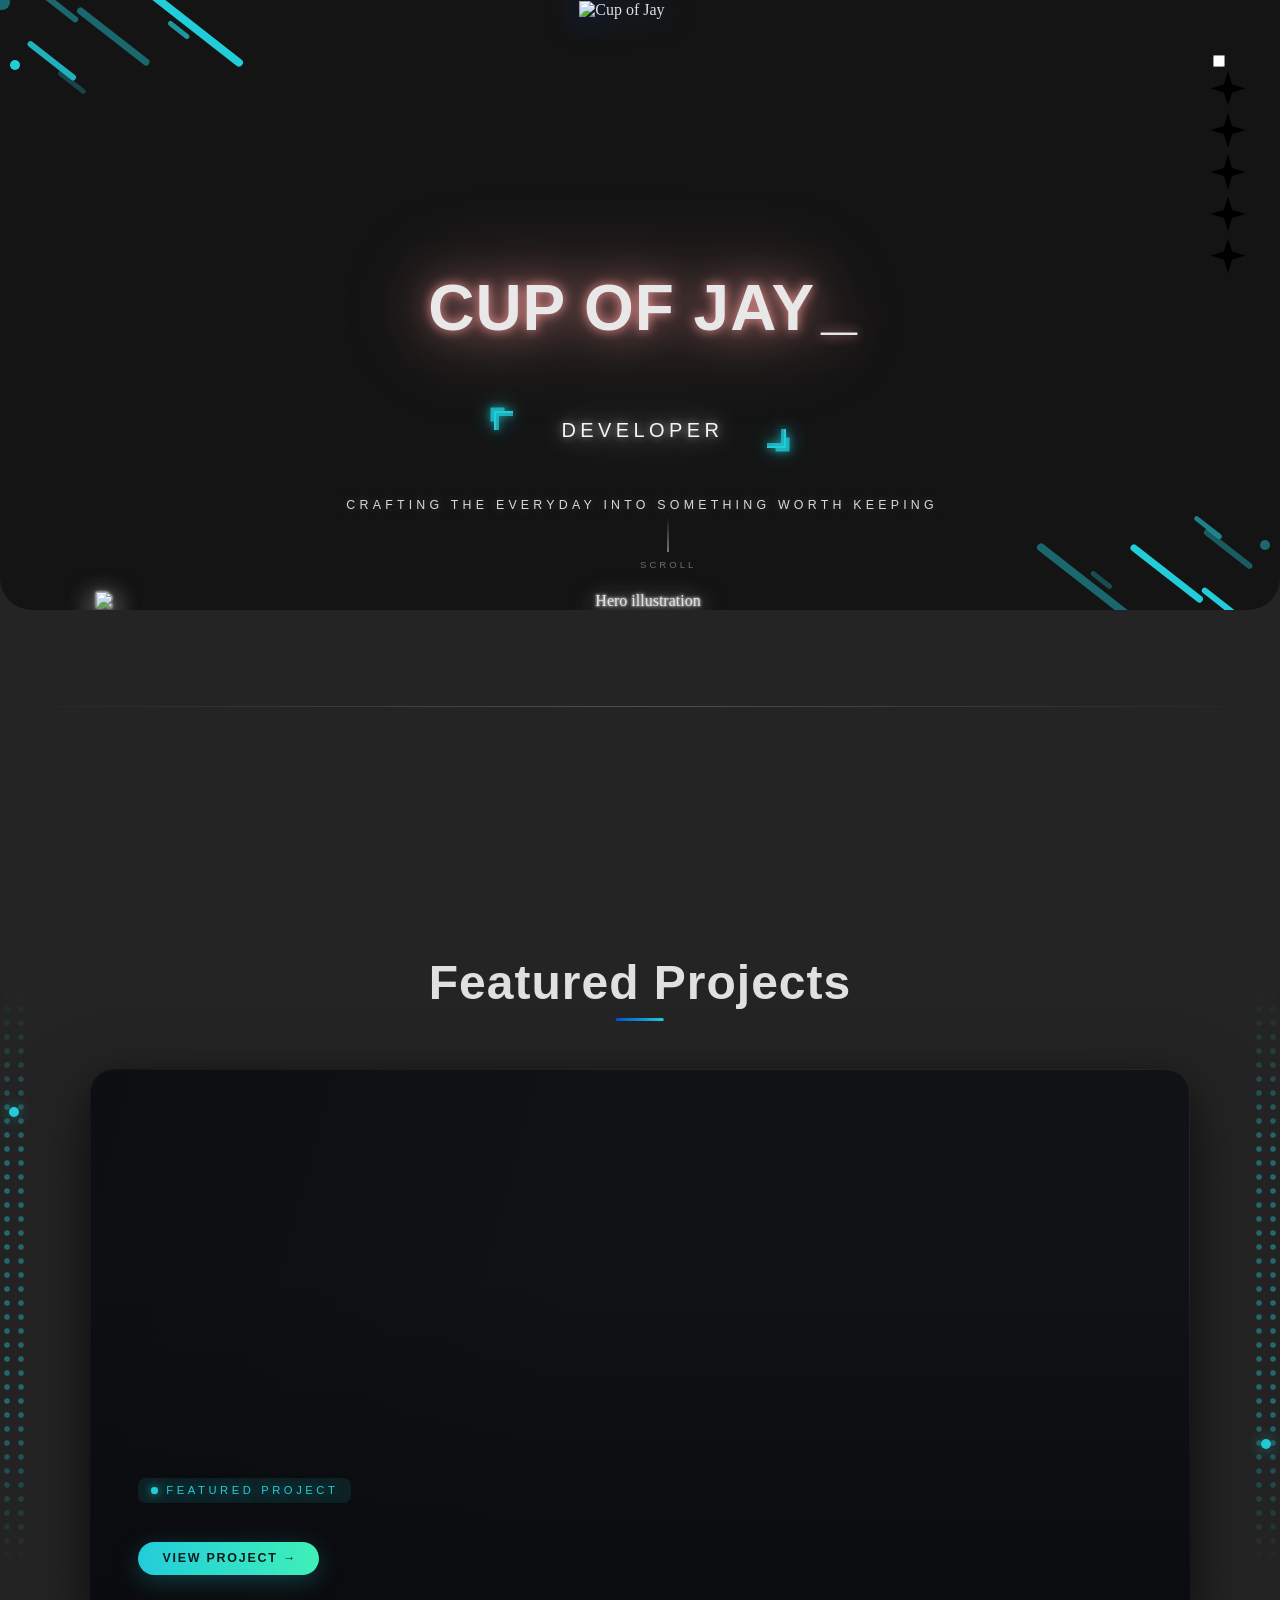
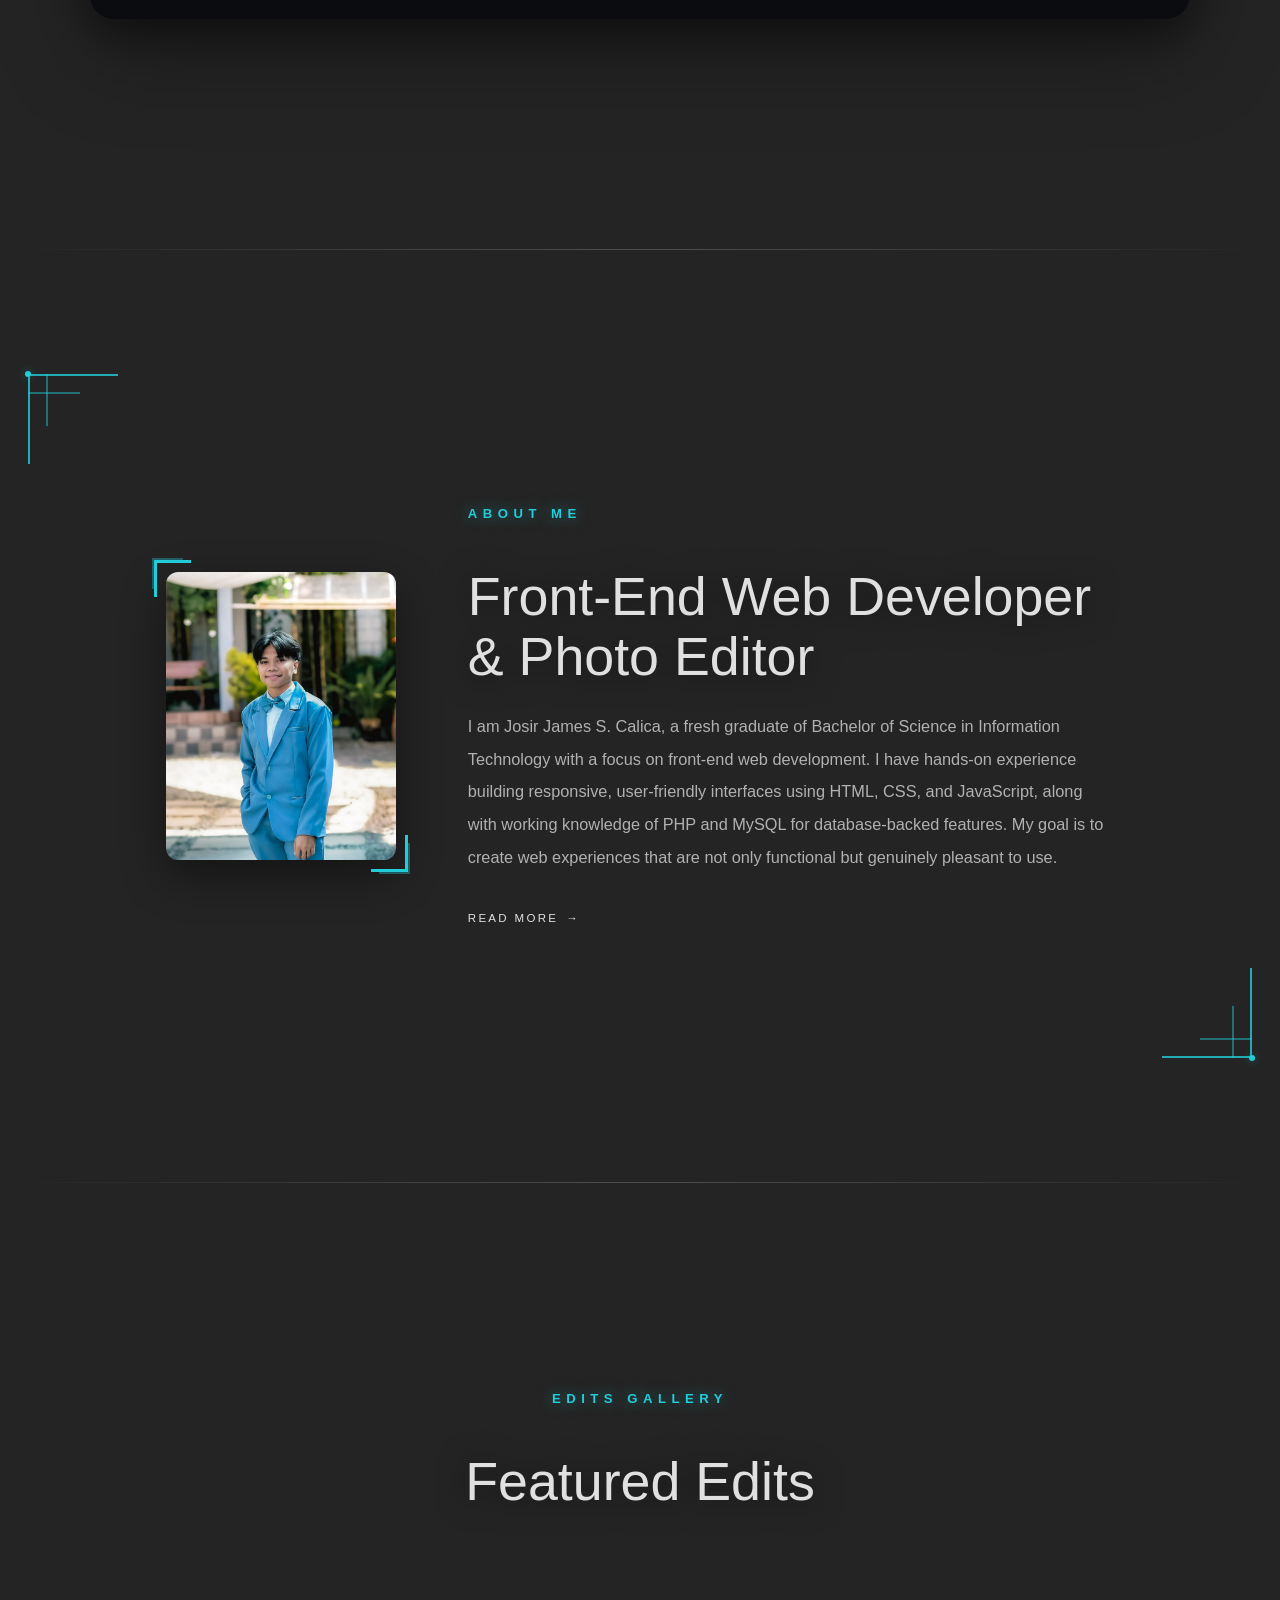
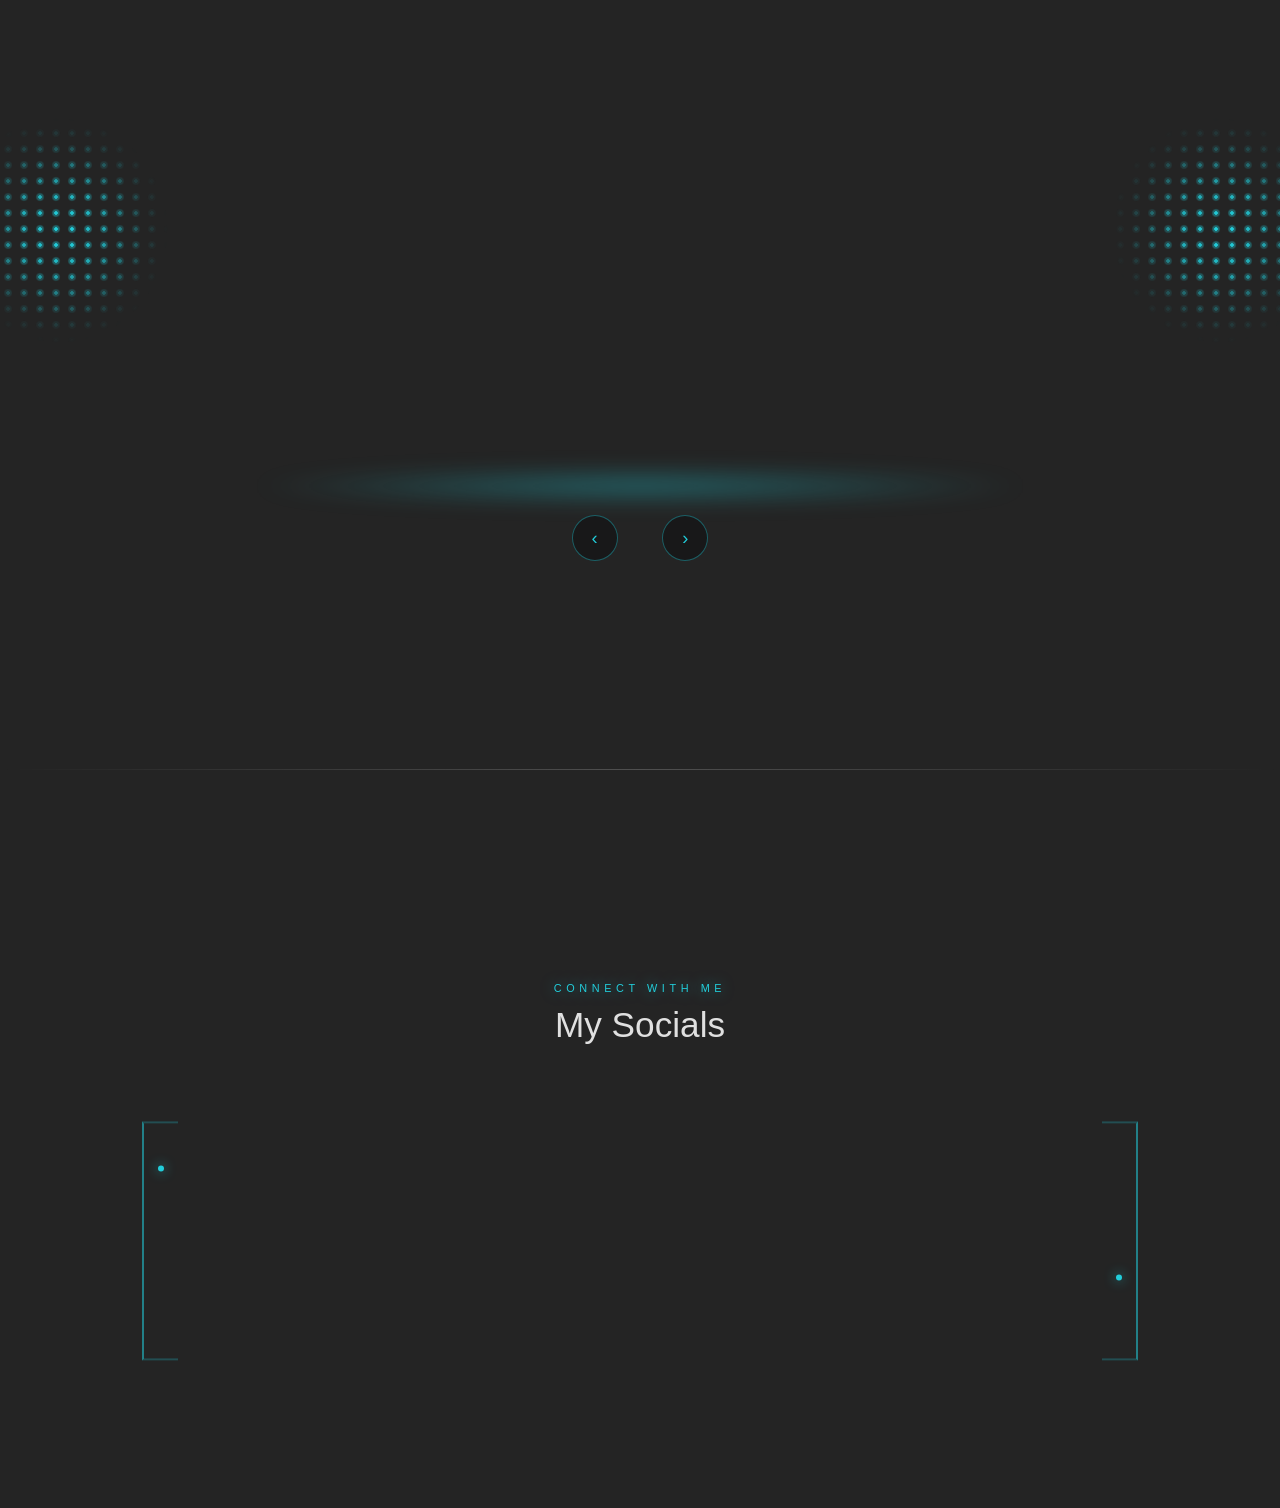
==== commit 99ff9243: "Let the homepage about text fill the full section width Remove the 70ch cap on the about section par" ====
--- a/index.html
+++ b/index.html
@@ -5,7 +5,7 @@
     <meta name="viewport" content="width=device-width, initial-scale=1.0">
     <meta name="description" content="Cup of Jay - Creative Developer & Designer portfolio">
     <link rel="stylesheet" href="style.css?v=19">
-    <link rel="stylesheet" href="css/about.css?v=7">
+    <link rel="stylesheet" href="css/about.css?v=8">
     <link rel="stylesheet" href="css/edits.css?v=17">
     <link rel="stylesheet" href="css/socials.css?v=7">
     <link rel="stylesheet" href="theme-toggle.css">
--- a/css/about.css
+++ b/css/about.css
@@ -116,7 +116,7 @@
     line-height: 2;
     color: var(--text-color);
     opacity: 0.75;
-    max-width: 70ch;
+    max-width: none;
     margin-bottom: 2.2rem;
 }
 
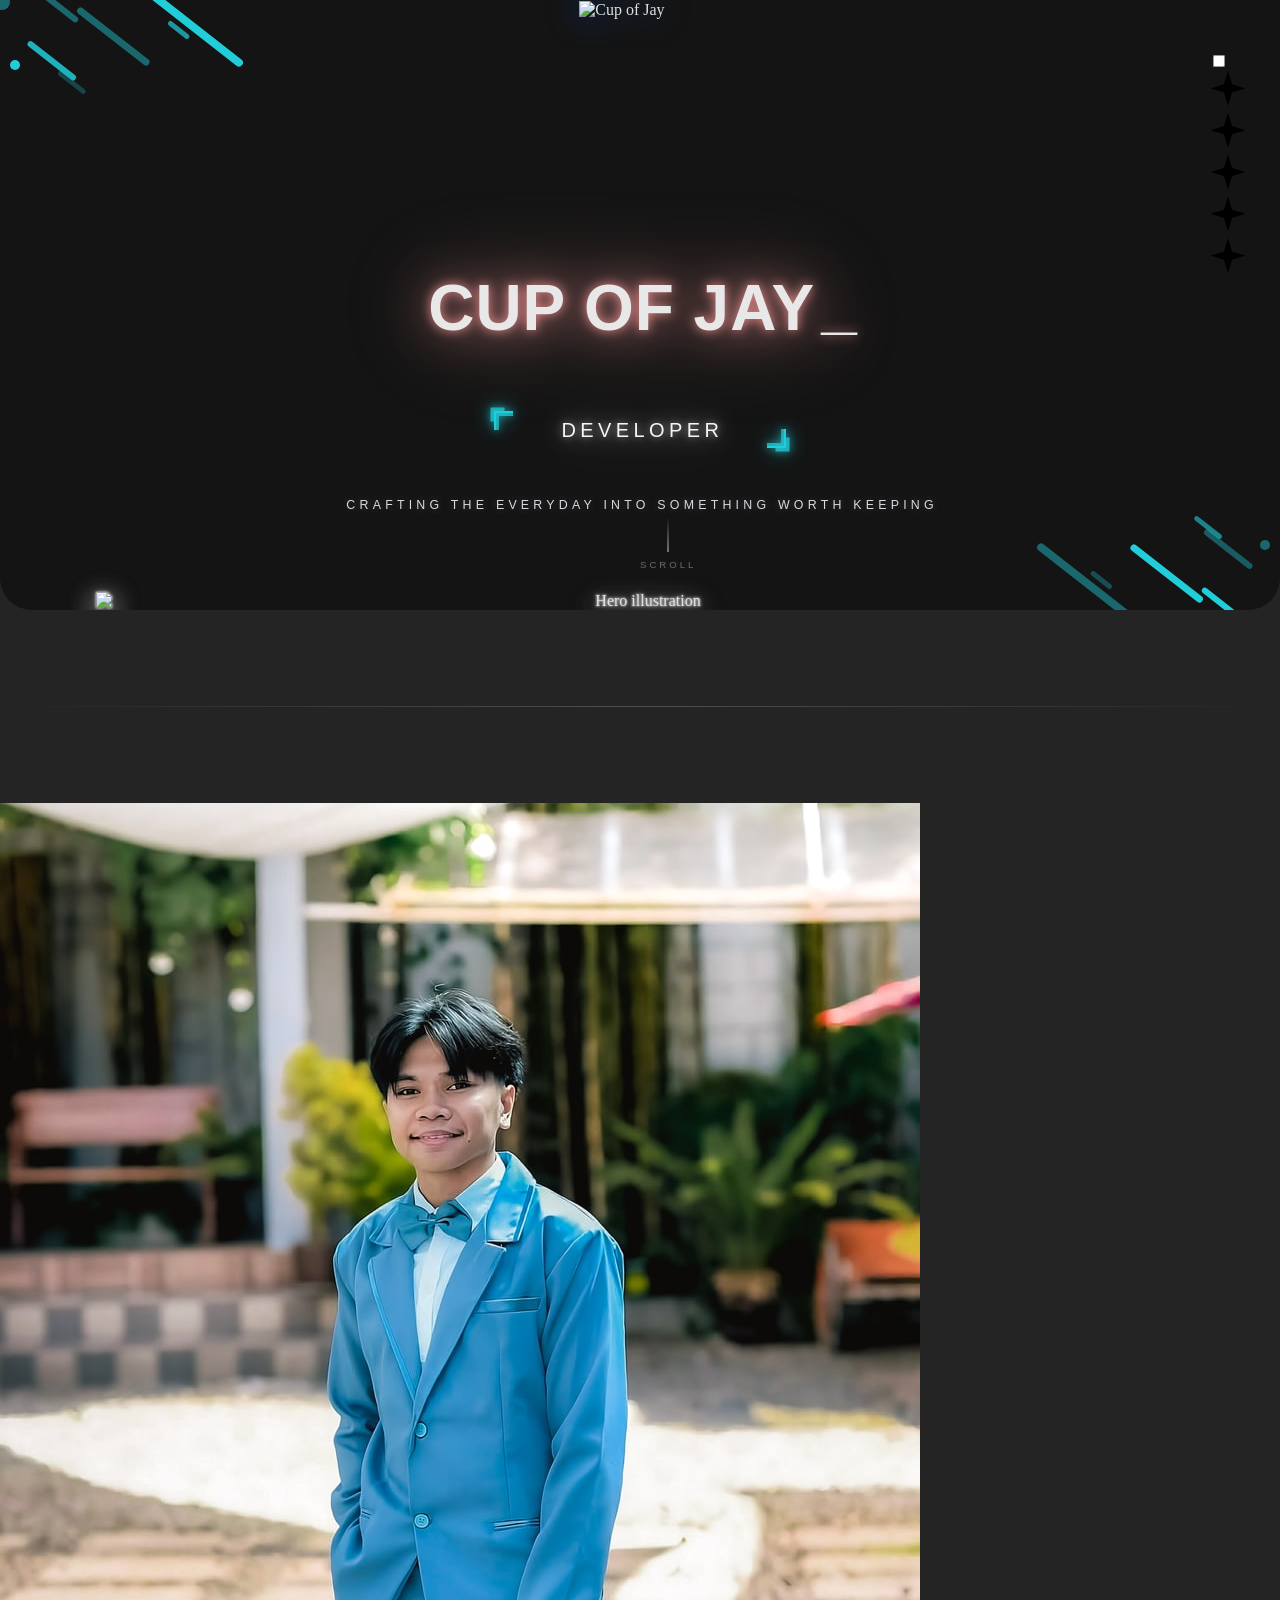
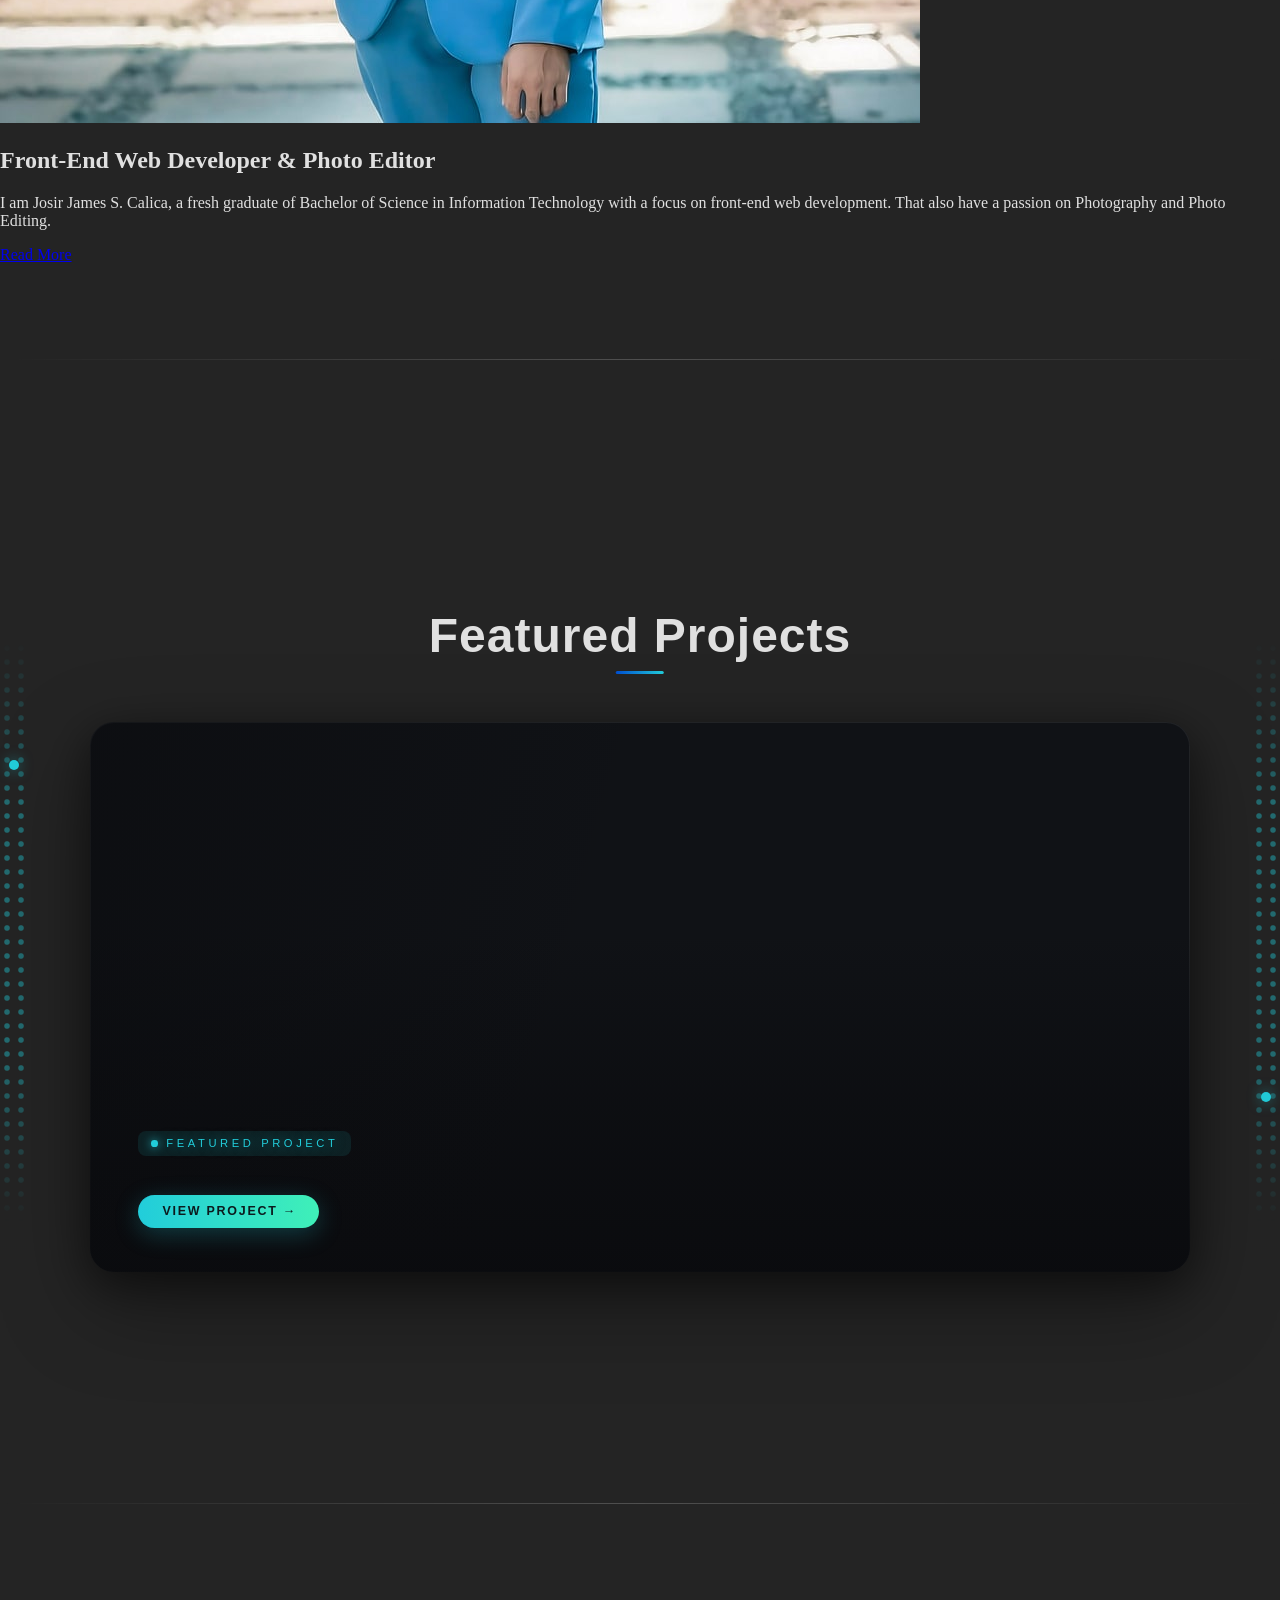
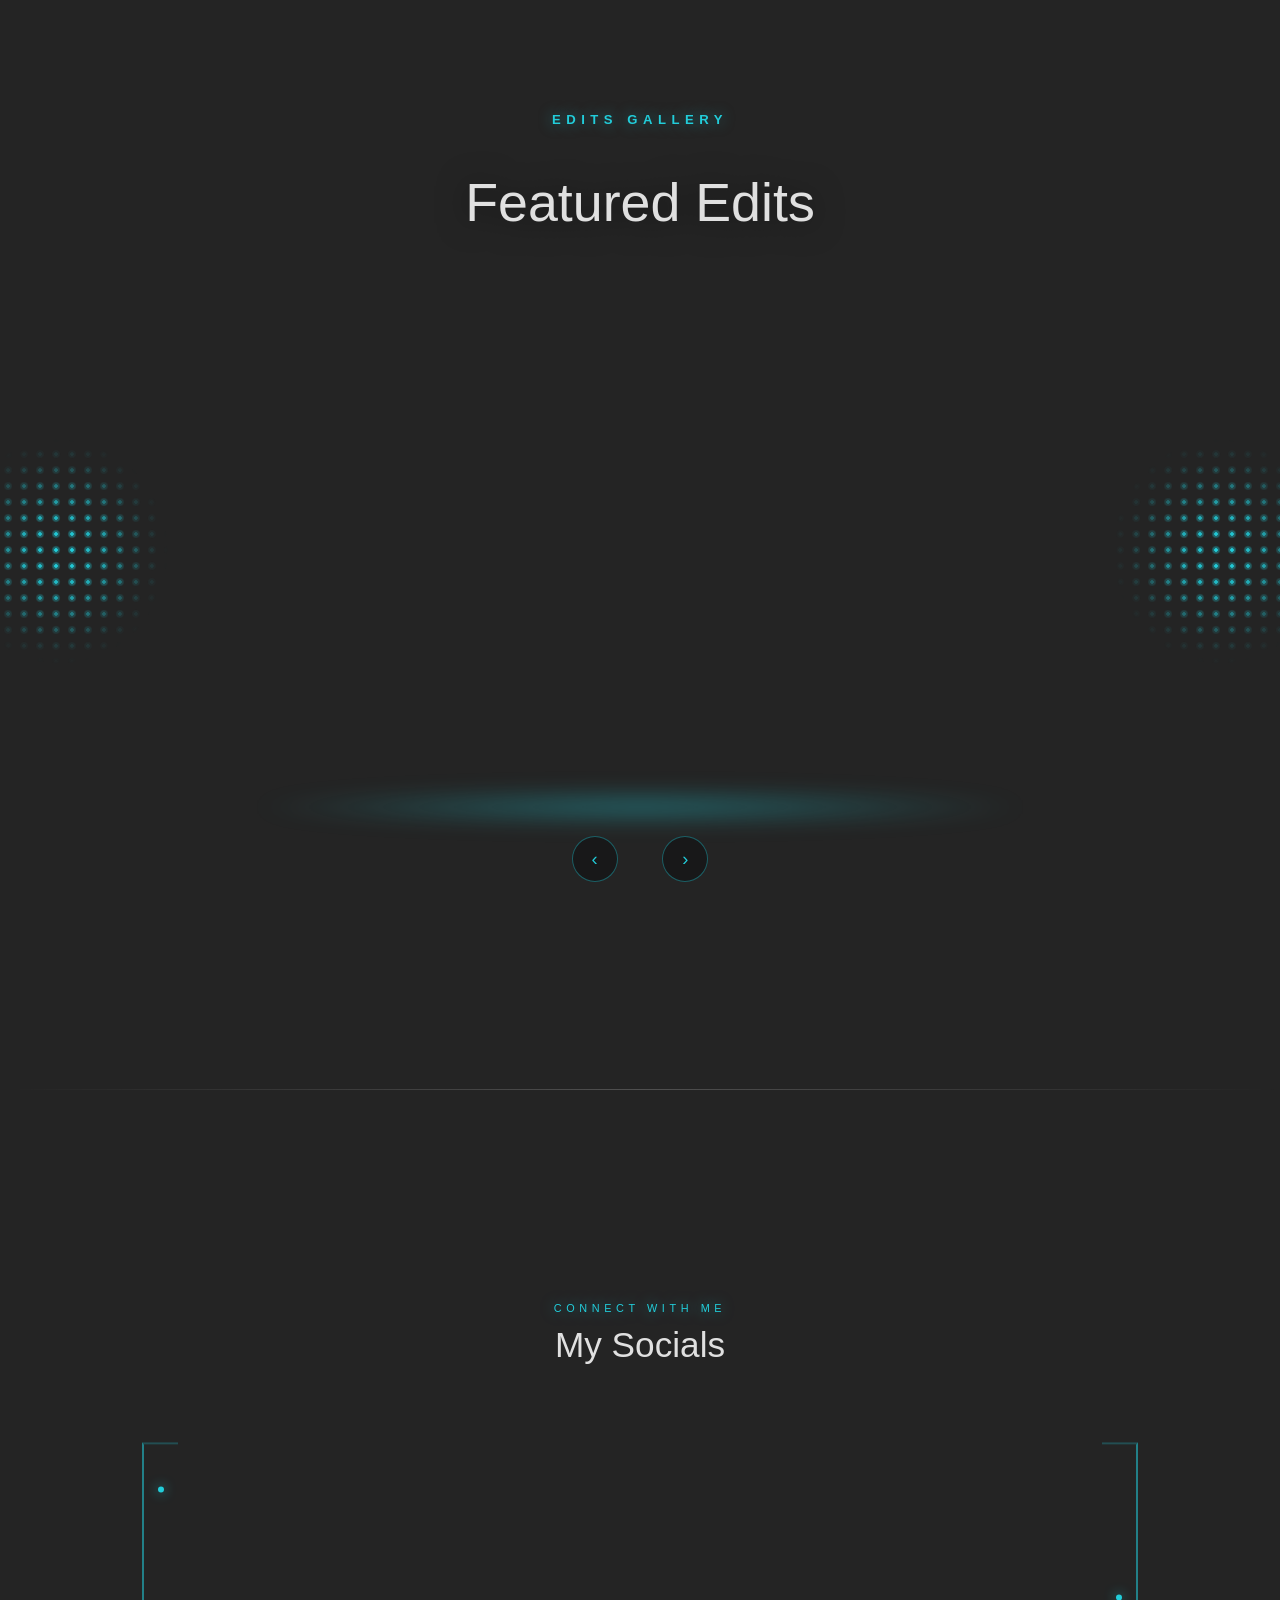
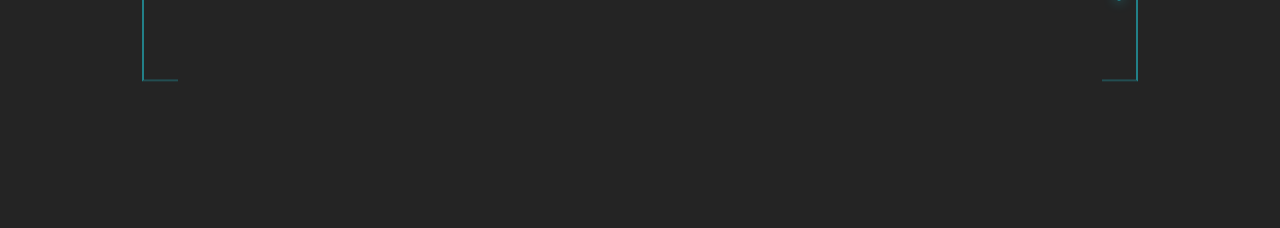
==== commit 4b3ff838: "Redesign the About section: responsive photos, centered overlays, and a mobile-first stack - Rework " ====
--- a/index.html
+++ b/index.html
@@ -3,13 +3,13 @@
 <head>
     <meta charset="UTF-8">
     <meta name="viewport" content="width=device-width, initial-scale=1.0">
-    <meta name="description" content="Cup of Jay - Creative Developer & Designer portfolio">
+    <meta name="description" content="Cup of Jay - Front-end Developer & Photo Editor Portolio">
     <link rel="stylesheet" href="style.css?v=19">
-    <link rel="stylesheet" href="css/about.css?v=8">
+    <link rel="stylesheet" href="css/about.css?v=25">
     <link rel="stylesheet" href="css/edits.css?v=17">
     <link rel="stylesheet" href="css/socials.css?v=7">
     <link rel="stylesheet" href="theme-toggle.css">
-    <title>Cup of Jay | Creative Developer & Designer</title>
+    <title>Josir James S. Calica | Front-end Developer & Photo Editor</title>
     <script>
         // Apply saved theme before page renders to prevent flash
         (function() {
@@ -173,48 +173,6 @@
             <span class="hero-scroll__text">Scroll</span>
         </div>
     </div>
-
-    <hr class="section-separator">
-
-    <!-- Features Works Section -->
-    <section class="features-projects" data-reveal>
-        <!-- Side accents: dot columns flanking the carousel. Lives on the section
-             (full-bleed) so the strips can travel out into the page flank. -->
-        <div class="fp-dots-accent" aria-hidden="true">
-            <span class="fp-dot-col fp-dot-col--l"></span>
-            <span class="fp-dot-col fp-dot-col--r"></span>
-            <span class="fp-dot-beacon fp-dot-beacon--l"></span>
-            <span class="fp-dot-beacon fp-dot-beacon--r"></span>
-        </div>
-        <div class="features-projects__container">
-            <h2 class="features-projects__title">Featured Projects</h2>
-            <div class="spotlight">
-                <div class="spotlight__stage">
-                    <div class="spotlight__scrim"></div>
-                    <div class="spotlight__meta">
-                        <span class="spotlight__eyebrow">Featured Project</span>
-                        <h3 class="spotlight__title"></h3>
-                        <p class="spotlight__caption"></p>
-                        <a class="spotlight__cta" href="#">View Project →</a>
-                    </div>
-                </div>
-                <div class="spotlight__controls">
-                    <div class="spotlight__dots" role="tablist" aria-label="Featured projects"></div>
-                    <div class="spotlight__thumbs"></div>
-                </div>
-
-                <!-- Project data — add a new template here and the spotlight picks it up automatically -->
-                <template class="spotlight-slide" data-title="ScanPasada" data-caption="A Jeepney Terminal Queueing System Mobile App">
-                    <img src="./assets/scanpasada_photos/banner2.png" alt="ScanPasada app preview">
-                    <a href="scanpasada.html">View Project</a>
-                </template>
-                <template class="spotlight-slide" data-title="RetroWalk" data-caption="A Browser-Based 3D Virtual Museum Inspired by Inside Out">
-                    <img src="./assets/retrowalk_photos/banner3.png" alt="RetroWalk app preview">
-                    <a href="retrowalk.html">View Project</a>
-                </template>
-            </div>
-        </div>
-    </section>
 
     <hr class="section-separator">
 
@@ -242,10 +200,54 @@
                 </div>
             </div>
             <div class="about-section__content">
-                <div class="about-section__eyebrow">About Me</div>
-                <h2 class="about-section__title">Front-End Web Developer &amp; Photo Editor</h2>
-                <p class="about-section__text">I am Josir James S. Calica, a fresh graduate of Bachelor of Science in Information Technology with a focus on front-end web development. I have hands-on experience building responsive, user-friendly interfaces using HTML, CSS, and JavaScript, along with working knowledge of PHP and MySQL for database-backed features. My goal is to create web experiences that are not only functional but genuinely pleasant to use.</p>
-                <a href="about.html" class="about-section__link">Read More</a>
+                <!-- Option G layout: solid floating card over the photo, glowing corner traces -->
+                <div class="about-card">
+                    <h2 class="about-section__title">Front-End Web Developer &amp; Photo Editor</h2>
+                    <p class="about-section__text">I am Josir James S. Calica, a fresh graduate of Bachelor of Science in Information Technology with a focus on front-end web development. That also have a passion on Photography and Photo Editing.</p>
+                    <a href="about.html" class="about-section__link">Read More</a>
+                </div>
+            </div>
+        </div>
+    </section>
+
+    <hr class="section-separator">
+
+    <!-- Features Works Section -->
+    <section class="features-projects" data-reveal>
+        <!-- Side accents: dot columns flanking the carousel. Lives on the section
+             (full-bleed) so the strips can travel out into the page flank. -->
+        <div class="fp-dots-accent" aria-hidden="true">
+            <span class="fp-dot-col fp-dot-col--l"></span>
+            <span class="fp-dot-col fp-dot-col--r"></span>
+            <span class="fp-dot-beacon fp-dot-beacon--l"></span>
+            <span class="fp-dot-beacon fp-dot-beacon--r"></span>
+        </div>
+        <div class="features-projects__container">
+            <h2 class="features-projects__title">Featured Projects</h2>
+            <div class="spotlight">
+                <div class="spotlight__stage">
+                    <div class="spotlight__scrim"></div>
+                    <div class="spotlight__meta">
+                        <span class="spotlight__eyebrow">Featured Project</span>
+                        <h3 class="spotlight__title"></h3>
+                        <p class="spotlight__caption"></p>
+                        <a class="spotlight__cta" href="#">View Project →</a>
+                    </div>
+                </div>
+                <div class="spotlight__controls">
+                    <div class="spotlight__dots" role="tablist" aria-label="Featured projects"></div>
+                    <div class="spotlight__thumbs"></div>
+                </div>
+
+                <!-- Project data — add a new template here and the spotlight picks it up automatically -->
+                <template class="spotlight-slide" data-title="ScanPasada" data-caption="A Jeepney Terminal Queueing System Mobile App">
+                    <img src="./assets/scanpasada_photos/banner2.png" alt="ScanPasada app preview">
+                    <a href="scanpasada.html">View Project</a>
+                </template>
+                <template class="spotlight-slide" data-title="RetroWalk" data-caption="A Browser-Based 3D Virtual Museum Inspired by Inside Out">
+                    <img src="./assets/retrowalk_photos/banner3.png" alt="RetroWalk app preview">
+                    <a href="retrowalk.html">View Project</a>
+                </template>
             </div>
         </div>
     </section>
@@ -264,38 +266,59 @@
                 <span class="edits-gallery__dots-accent edits-gallery__dots-accent--r" aria-hidden="true"></span>
                 <div class="edits-gallery__track">
                     <figure class="edits-gallery__slide edits-gallery__slide--portrait">
-                        <img src="https://picsum.photos/seed/edit-golden/700/933" alt="Golden Hour color grade" loading="lazy">
-                        <figcaption>
-                            <span class="edits-gallery__name">Golden Hour</span>
-                            <span class="edits-gallery__tag">Color Grade</span>
+                        <img src="./assets/gallery/edits/after/edit-06.webp?v=2" alt="Edit 06 personal edit" loading="lazy" width="1124" height="1600">
+                        <figcaption>
+                            <span class="edits-gallery__name">Edit 06</span>
+                            <span class="edits-gallery__tag">Edit</span>
                         </figcaption>
                     </figure>
                     <figure class="edits-gallery__slide">
-                        <img src="https://picsum.photos/seed/edit-mono/1000/625" alt="Monochrome Study retouch" loading="lazy">
-                        <figcaption>
-                            <span class="edits-gallery__name">Monochrome Study</span>
-                            <span class="edits-gallery__tag">Retouch</span>
-                        </figcaption>
-                    </figure>
-                    <figure class="edits-gallery__slide edits-gallery__slide--portrait">
-                        <img src="https://picsum.photos/seed/edit-neon/700/933" alt="Neon Nights composite" loading="lazy">
-                        <figcaption>
-                            <span class="edits-gallery__name">Neon Nights</span>
-                            <span class="edits-gallery__tag">Composite</span>
+                        <img src="./assets/gallery/color_grading/after/color-grade-05.webp" alt="Grade 05 color grade" loading="lazy" width="1600" height="1067">
+                        <figcaption>
+                            <span class="edits-gallery__name">Grade 05</span>
+                            <span class="edits-gallery__tag">Grade</span>
+                        </figcaption>
+                    </figure>
+                    <figure class="edits-gallery__slide edits-gallery__slide--portrait">
+                        <img src="./assets/gallery/edits/after/edit-02.webp?v=2" alt="Edit 02 personal edit" loading="lazy" width="1014" height="1600">
+                        <figcaption>
+                            <span class="edits-gallery__name">Edit 02</span>
+                            <span class="edits-gallery__tag">Edit</span>
+                        </figcaption>
+                    </figure>
+                    <figure class="edits-gallery__slide edits-gallery__slide--portrait">
+                        <img src="./assets/gallery/color_grading/after/color-grade-04.webp" alt="Grade 04 color grade" loading="lazy" width="1067" height="1600">
+                        <figcaption>
+                            <span class="edits-gallery__name">Grade 04</span>
+                            <span class="edits-gallery__tag">Split-Tone</span>
                         </figcaption>
                     </figure>
                     <figure class="edits-gallery__slide">
-                        <img src="https://picsum.photos/seed/edit-film/1000/625" alt="Kodak Summer film emulation" loading="lazy">
-                        <figcaption>
-                            <span class="edits-gallery__name">Kodak Summer</span>
-                            <span class="edits-gallery__tag">Film Emulation</span>
-                        </figcaption>
-                    </figure>
-                    <figure class="edits-gallery__slide edits-gallery__slide--portrait">
-                        <img src="https://picsum.photos/seed/edit-stage/700/933" alt="Front Row low-light edit" loading="lazy">
-                        <figcaption>
-                            <span class="edits-gallery__name">Front Row</span>
-                            <span class="edits-gallery__tag">Low-Light</span>
+                        <img src="./assets/gallery/edits/after/edit-05.webp?v=2" alt="Edit 05 personal edit" loading="lazy" width="1672" height="1600">
+                        <figcaption>
+                            <span class="edits-gallery__name">Edit 05</span>
+                            <span class="edits-gallery__tag">Edit</span>
+                        </figcaption>
+                    </figure>
+                    <figure class="edits-gallery__slide edits-gallery__slide--portrait">
+                        <img src="./assets/gallery/color_grading/after/color-grade-08.webp" alt="Grade 08 color grade" loading="lazy" width="1068" height="1600">
+                        <figcaption>
+                            <span class="edits-gallery__name">Grade 08</span>
+                            <span class="edits-gallery__tag">Film</span>
+                        </figcaption>
+                    </figure>
+                    <figure class="edits-gallery__slide edits-gallery__slide--portrait">
+                        <img src="./assets/gallery/edits/after/edit-03.webp?v=2" alt="Edit 03 personal edit" loading="lazy" width="1204" height="1600">
+                        <figcaption>
+                            <span class="edits-gallery__name">Edit 03</span>
+                            <span class="edits-gallery__tag">Edit</span>
+                        </figcaption>
+                    </figure>
+                    <figure class="edits-gallery__slide edits-gallery__slide--portrait">
+                        <img src="./assets/gallery/color_grading/after/color-grade-06.webp" alt="Grade 06 color grade" loading="lazy" width="1200" height="1600">
+                        <figcaption>
+                            <span class="edits-gallery__name">Grade 06</span>
+                            <span class="edits-gallery__tag">Grade</span>
                         </figcaption>
                     </figure>
                 </div>
@@ -372,7 +395,7 @@
         </div>
     </section>
 
-    <script type="module" src="main.js?v=11"></script>
+    <script type="module" src="main.js?v=14"></script>
     <script src="lib/libgif.js"></script>
     <script type="module" src="lib/web-pet-engine.js"></script>
 </body>
--- a/css/about.css
+++ b/css/about.css
@@ -1,340 +1,10 @@
-/* ═══ About Section — A2: 230px photo column · neon gradient seam · corner brackets ═══ */
-.about-section {
-    padding: 7rem 2rem;
-    background-color: var(--background-color);
-    position: relative;
-    overflow: hidden;
-}.about-section__container {
-    display: grid;
-    grid-template-columns: 230px auto;
-    align-items: center;
-    /* Hug the content so the lockup is truly centered,
-       but never exceed 78% of the viewport (1600px ceiling) */
-    width: fit-content;
-    max-width: min(78%, 1600px);
-    margin-inline: auto;
-}
+/*    10511599px: the fluid mid-screen regime (single source of truth).
+   Fixed 440px photo + fixed -112px overlap get cramped below ~1200px,
+   so the photo tracks the viewport and the overlap shrinks with it.
+   Card-shorter-than-photo invariant: the 320px photo floor + the 0.92rem
+   text keep the card height under the photo height down to the stack point.    */
 
-/* ── Photo column ── */
-.about-section__image-container {
-    display: flex;
-    justify-content: center;
-}
+/* Redundant twin of the 1599px rule (kept range ends at 1200px, harmless):
+   the 7011599px block below is the broad fluid regime; both agree on values */
 
-/* Bracket frame: TL/BR corner marks echoing the hero subtitle */
-.about-section__frame {
-    position: relative;
-}
-
-.about-section__frame::before,
-.about-section__frame::after {
-    content: '';
-    position: absolute;
-    width: 34px;
-    height: 34px;
-    pointer-events: none;
-    transition: transform 0.5s cubic-bezier(0.23, 1, 0.32, 1), opacity 0.5s ease;
-}
-
-.about-section__frame::before {
-    top: -12px;
-    left: -12px;
-    border-top: 3px solid var(--brand-primary);
-    border-left: 3px solid var(--brand-primary);
-    box-shadow: -5px -5px 0 -3px rgba(34, 205, 218, 0.35);
-}
-
-.about-section__frame::after {
-    bottom: -12px;
-    right: -12px;
-    border-bottom: 3px solid var(--brand-primary);
-    border-right: 3px solid var(--brand-primary);
-    box-shadow: 5px 5px 0 -3px rgba(34, 205, 218, 0.35);
-}
-
-/* Brackets breathe outward on hover */
-.about-section__frame:hover::before {
-    transform: translate(-5px, -5px);
-}
-
-.about-section__frame:hover::after {
-    transform: translate(5px, 5px);
-}
-
-.about-section__image {
-    display: block;
-    width: 100%;
-    max-width: 230px;
-    aspect-ratio: 4 / 5;
-    object-fit: cover;
-    border-radius: 12px;
-    box-shadow: 0 16px 44px rgba(0, 0, 0, 0.45);
-    transition: transform 0.6s cubic-bezier(0.23, 1, 0.32, 1), box-shadow 0.6s ease;
-}
-
-.about-section__image-container:hover .about-section__image {
-    transform: translateY(-4px);
-    box-shadow: 0 24px 56px rgba(0, 0, 0, 0.55);
-}
-
-/* ── Text column ── */
-.about-section__content {
-    position: relative;
-    padding: 3rem 0 3rem 4.5rem;
-}
-
-/* Neon gradient seam with glow — retired: the corner step lines now carry
-   the section's line language, so the vertical seam is removed. */
-.about-section__content::before {
-    display: none;
-}
-
-.about-section__eyebrow {
-    font-family: 'NavBarFont', sans-serif;
-    font-size: 0.82rem;
-    font-weight: bold;
-    letter-spacing: 0.42em;
-    text-transform: uppercase;
-    color: var(--brand-primary);
-    text-shadow: 0 0 14px rgba(34, 205, 218, 0.55);
-    margin-bottom: 1.2rem;
-}
-
-.about-section__title {
-    font-family: 'NavBarFont', sans-serif;
-    font-weight: normal;
-    font-size: clamp(2.3rem, 4.2vw, 3.4rem);
-    line-height: 1.12;
-    margin-bottom: 1.5rem;
-    color: var(--text-color);
-    text-shadow: 0 2px 30px rgba(0, 0, 0, 0.5);
-}
-
-.about-section__text {
-    font-family: 'NavBarFont', sans-serif;
-    font-size: 1.02rem;
-    line-height: 2;
-    color: var(--text-color);
-    opacity: 0.75;
-    max-width: none;
-    margin-bottom: 2.2rem;
-}
-
-/* Quiet text link — arrow slides, turns cyan on hover */
-.about-section__link {
-    display: inline-flex;
-    align-items: center;
-    gap: 0.5rem;
-    text-decoration: none;
-    font-family: 'NavBarFont', sans-serif;
-    font-size: 0.72rem;
-    letter-spacing: 0.2em;
-    text-transform: uppercase;
-    color: var(--text-color);
-    transition: color 0.3s ease;
-}
-
-.about-section__link::after {
-    content: '→';
-    transition: transform 0.3s ease;
-}
-
-.about-section__link:hover {
-    color: var(--brand-primary);
-}
-
-.about-section__link:hover::after {
-    transform: translateX(3px);
-}
-
-/* ═══ Responsive ═══ */
-
-/* Large desktop: photo grows, composition fills the width */
-@media (min-width: 1600px) {
-    .about-section__container {
-        grid-template-columns: 280px auto;
-    }
-
-    .about-section__image {
-        max-width: 280px;
-    }
-
-    .about-section__content {
-        padding-left: 5.5rem;
-    }
-
-    .about-section__title {
-        font-size: 3.2rem;
-    }
-}
-
-/* ≤1050px: stack — photo centered on top, text centered below.
-   Stack kicks in at 1050px so the two-column lockup keeps room to breathe. */
-@media (max-width: 1050px) {
-    .about-section {
-        padding: 5rem 1.5rem;
-    }
-
-    .about-section__container {
-        grid-template-columns: 1fr;
-        width: 100%;
-        gap: 2.5rem;
-    }
-
-    .about-section__image {
-        max-width: 200px;
-    }
-
-    .about-section__frame {
-        margin: 12px; /* room for the overhanging brackets */
-    }
-
-    .about-section__content {
-        padding: 0;
-        text-align: center;
-    }
-
-/* seam is retired */
-
-    .about-section__text {
-        margin-inline: auto;
-    }
-}
-
-/* ≤480px: scale photo and brackets down */
-@media (max-width: 480px) {
-    .about-section {
-        padding: 4rem 1.25rem;
-    }
-
-    .about-section__image {
-        max-width: 170px;
-        border-radius: 10px;
-    }
-
-    .about-section__frame::before,
-    .about-section__frame::after {
-        width: 26px;
-        height: 26px;
-    }
-
-    .about-section__frame::before {
-        top: -9px;
-        left: -9px;
-    }
-
-    .about-section__frame::after {
-        bottom: -9px;
-        right: -9px;
-    }
-
-    .about-section__title {
-        font-size: 1.9rem;
-    }
-
-    .about-section__content {
-        padding: 0;
-    }
-}
-
-/* ═══ Light mode ═══ */
-body.light-mode .about-section__title {
-    text-shadow: none; /* crisp ink on cream */
-}
-
-body.light-mode .about-section__eyebrow {
-    color: var(--brand-primary-dark);
-    text-shadow: 0 0 10px rgba(0, 79, 210, 0.3);
-}
-
-/* Match dark mode's double-line brackets exactly — just in brand blue */
-body.light-mode .about-section__frame::before {
-    border-color: var(--brand-primary-dark);
-    box-shadow: -5px -5px 0 -3px rgba(0, 79, 210, 0.35);
-}
-
-body.light-mode .about-section__frame::after {
-    border-color: var(--brand-primary-dark);
-    box-shadow: 5px 5px 0 -3px rgba(0, 79, 210, 0.35);
-}
-
-/* seam retired in light mode too */
-
-body.light-mode .about-section__image {
-    box-shadow: 0 14px 36px rgba(0, 0, 0, 0.18);
-}
-
-body.light-mode .about-section__image-container:hover .about-section__image {
-    box-shadow: 0 20px 48px rgba(0, 0, 0, 0.24);
-}
-
-/* ═══ Corner step lines (C6) — stepped 90° polylines at top-left +
-   bottom-right, like circuit traces meeting a knot at each corner pivot.
-   Cyan in dark mode, blue in light mode. Scales down with the viewport. ═══ */
-.about-corners {
-    --ab-c: var(--brand-primary);
-    --ab-c-soft: rgba(34, 205, 218, 0.42);
-    position: absolute;
-    inset: 0;
-    pointer-events: none;
-    z-index: 0;
-    /* scale factor steps down on smaller screens via media queries below */
-    --ab-scale: 1;
-}
-
-.ab-step {
-    position: absolute;
-    background: var(--ab-c);
-    opacity: 0.8;
-}
-
-.ab-step--h { height: 2px; }
-.ab-step--v { width: 2px; }
-
-/* Primary (long) segments — 90px at scale 1 */
-.tl-h1 { top: calc(28px * var(--ab-scale)); left: calc(28px * var(--ab-scale)); width: calc(90px * var(--ab-scale)); }
-.tl-v1 { top: calc(28px * var(--ab-scale)); left: calc(28px * var(--ab-scale)); height: calc(90px * var(--ab-scale)); }
-.br-h1 { bottom: calc(28px * var(--ab-scale)); right: calc(28px * var(--ab-scale)); width: calc(90px * var(--ab-scale)); }
-.br-v1 { bottom: calc(28px * var(--ab-scale)); right: calc(28px * var(--ab-scale)); height: calc(90px * var(--ab-scale)); }
-
-/* Echo (short) segments — 52px, softer */
-.tl-h2 { top: calc(46px * var(--ab-scale)); left: calc(28px * var(--ab-scale)); width: calc(52px * var(--ab-scale)); opacity: 0.45; }
-.tl-v2 { top: calc(28px * var(--ab-scale)); left: calc(46px * var(--ab-scale)); height: calc(52px * var(--ab-scale)); opacity: 0.45; }
-.br-h2 { bottom: calc(46px * var(--ab-scale)); right: calc(28px * var(--ab-scale)); width: calc(52px * var(--ab-scale)); opacity: 0.45; }
-.br-v2 { bottom: calc(28px * var(--ab-scale)); right: calc(46px * var(--ab-scale)); height: calc(52px * var(--ab-scale)); opacity: 0.45; }
-
-.ab-knot {
-    position: absolute;
-    width: calc(6px * var(--ab-scale));
-    height: calc(6px * var(--ab-scale));
-    border-radius: 50%;
-    background: var(--ab-c);
-    box-shadow: 0 0 calc(10px * var(--ab-scale)) var(--ab-c-soft);
-}
-
-.ab-knot--tl { top: calc(25px * var(--ab-scale)); left: calc(25px * var(--ab-scale)); }
-.ab-knot--br { bottom: calc(25px * var(--ab-scale)); right: calc(25px * var(--ab-scale)); }
-
-body.light-mode .about-corners {
-    --ab-c: var(--brand-primary-dark);
-    --ab-c-soft: rgba(0, 79, 210, 0.42);
-}
-
-@media (max-width: 900px) {
-    .about-corners { --ab-scale: 0.72; }
-}
-
-@media (max-width: 640px) {
-    .about-corners { --ab-scale: 0.55; }
-}
-
-/* ═══ Reduced motion ═══ */
-@media (prefers-reduced-motion: reduce) {
-    .about-section__frame::before,
-    .about-section__frame::after,
-    .about-section__image,
-    .about-section__link,
-    .about-section__link::after {
-        transition: none;
-    }
-}
+/*    Glowing corner edges
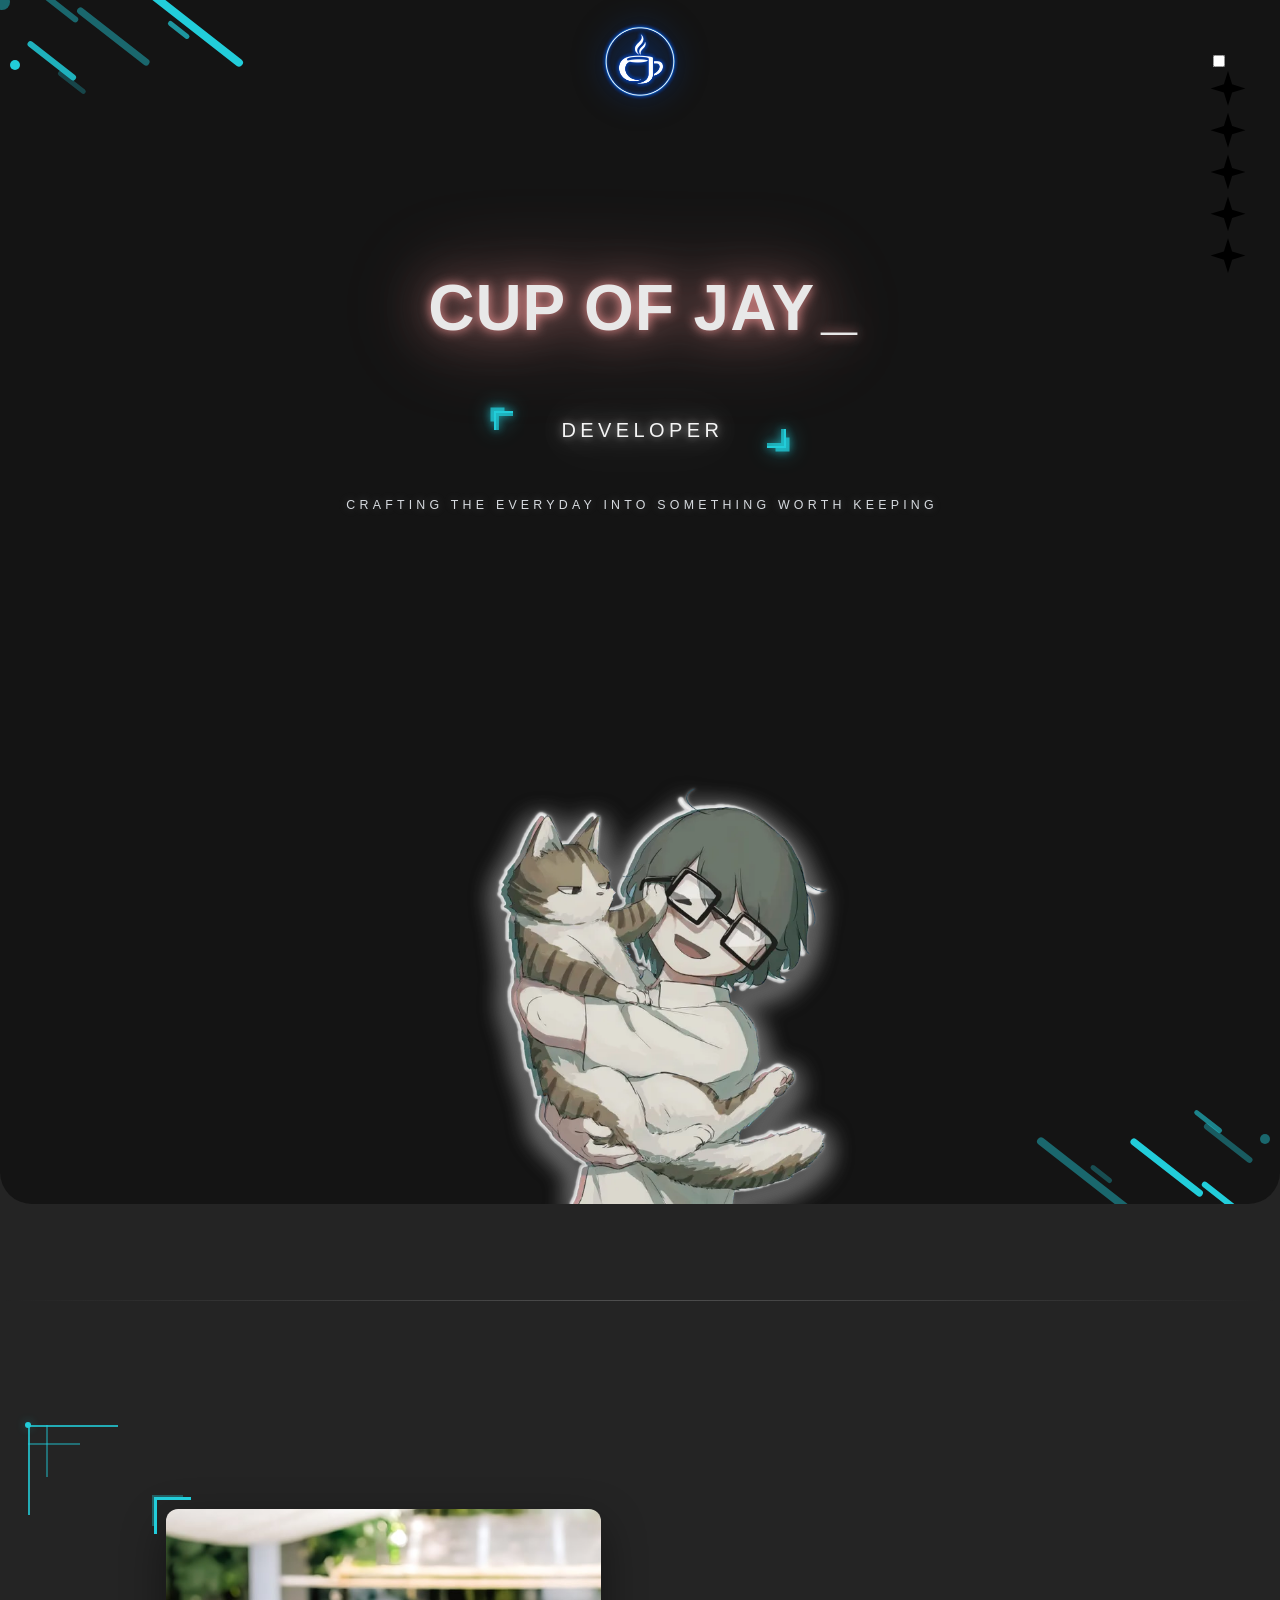
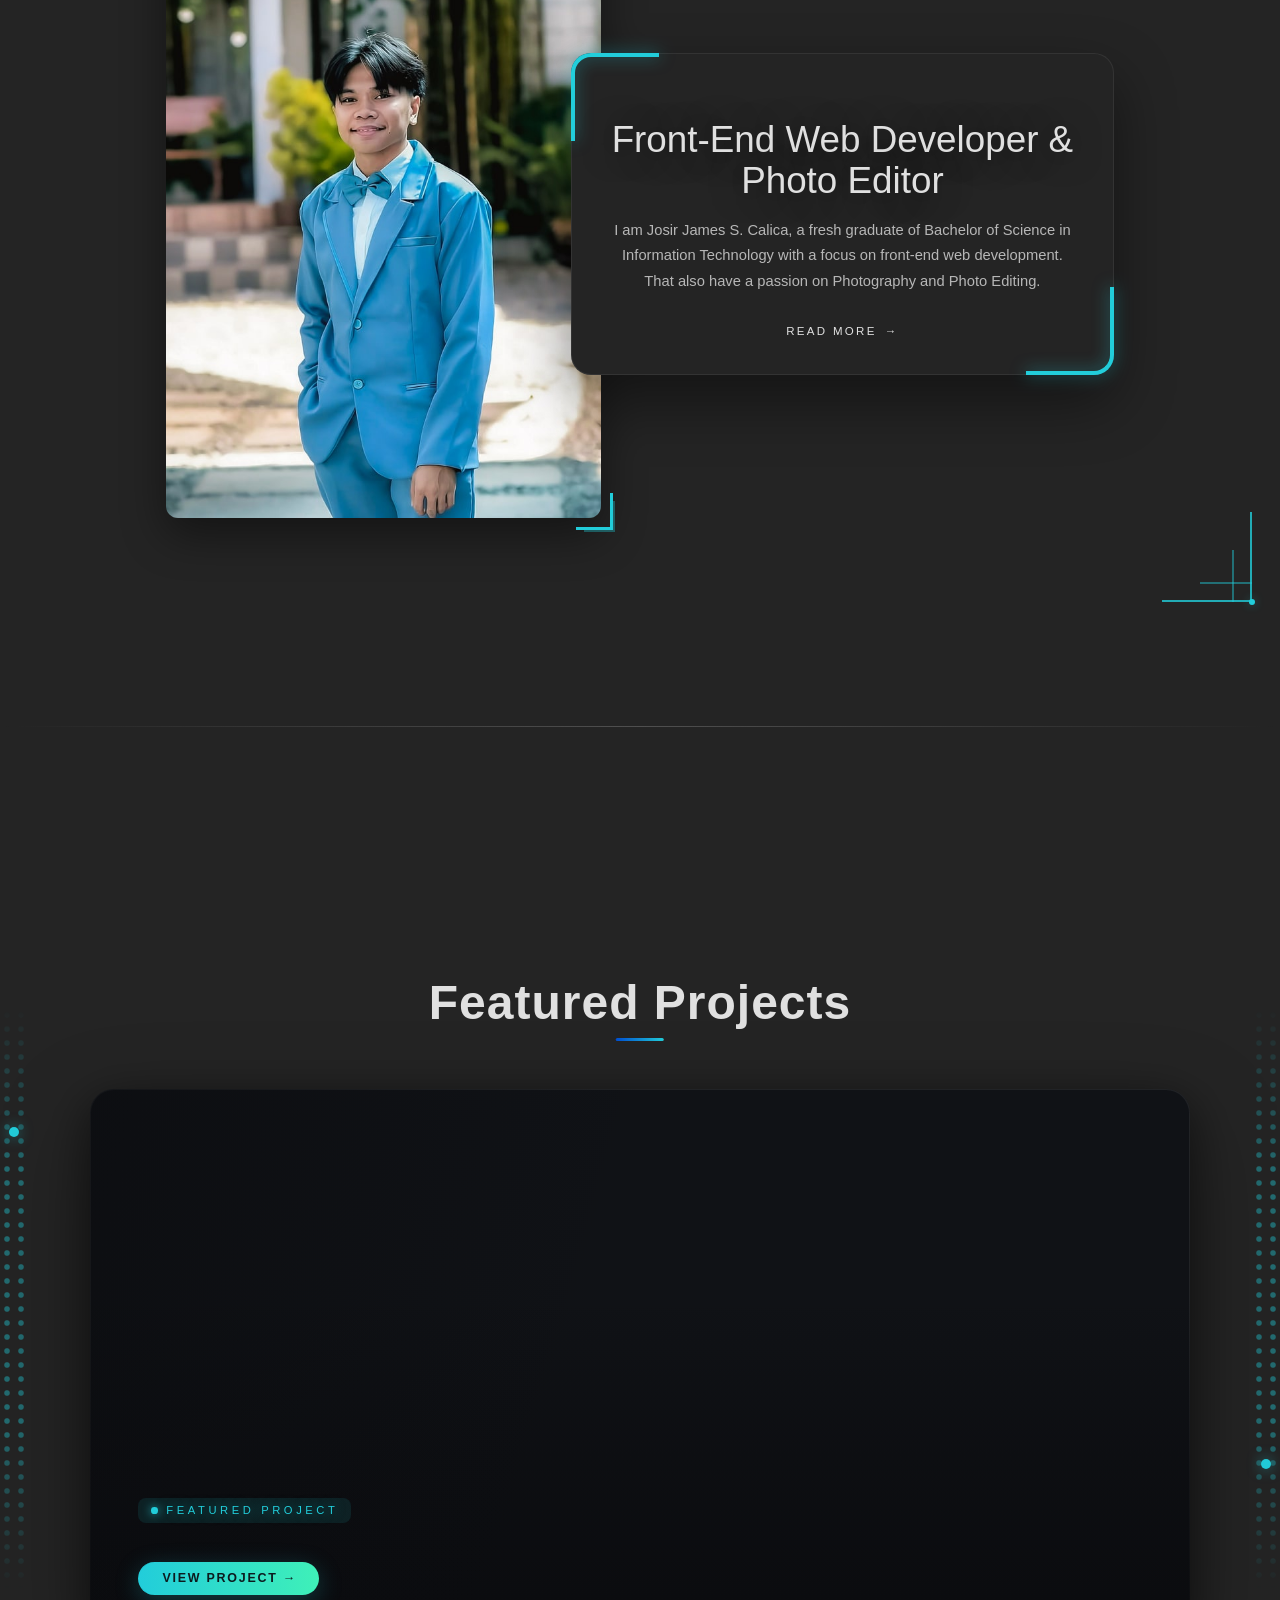
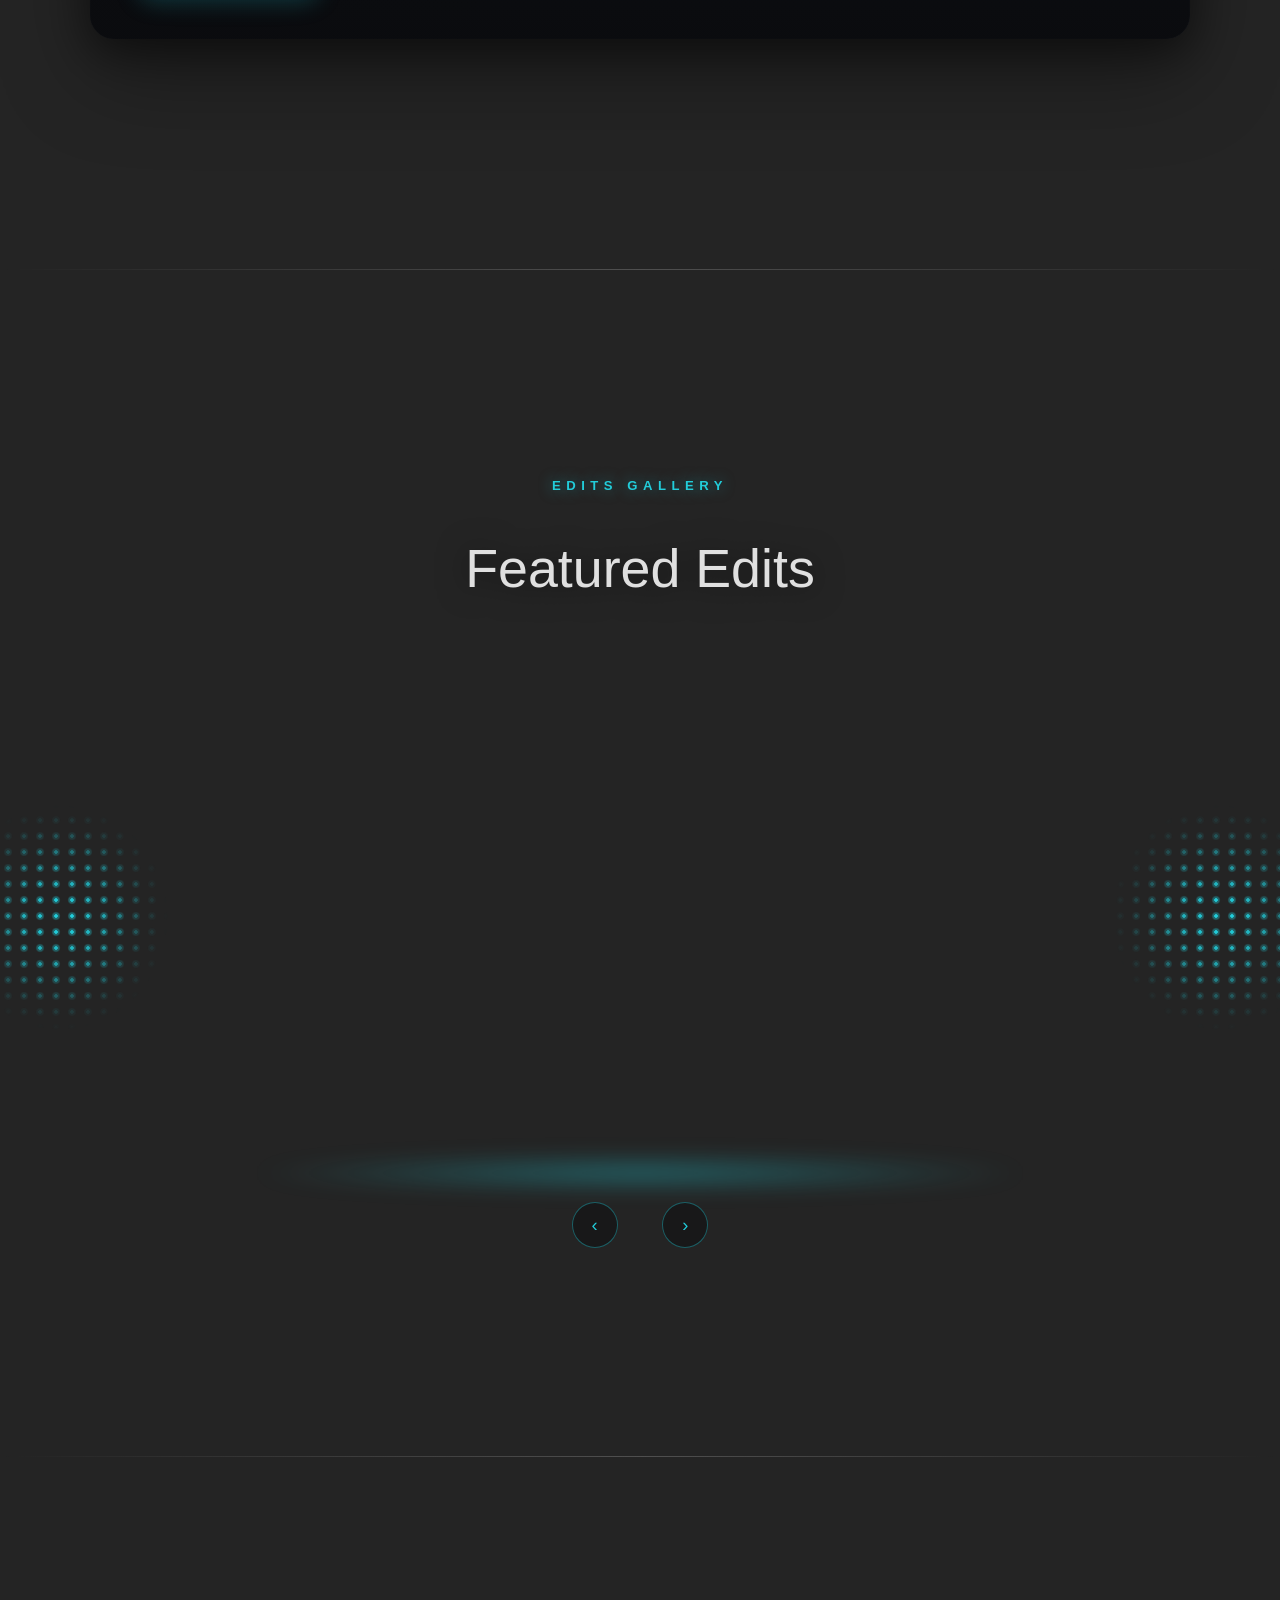
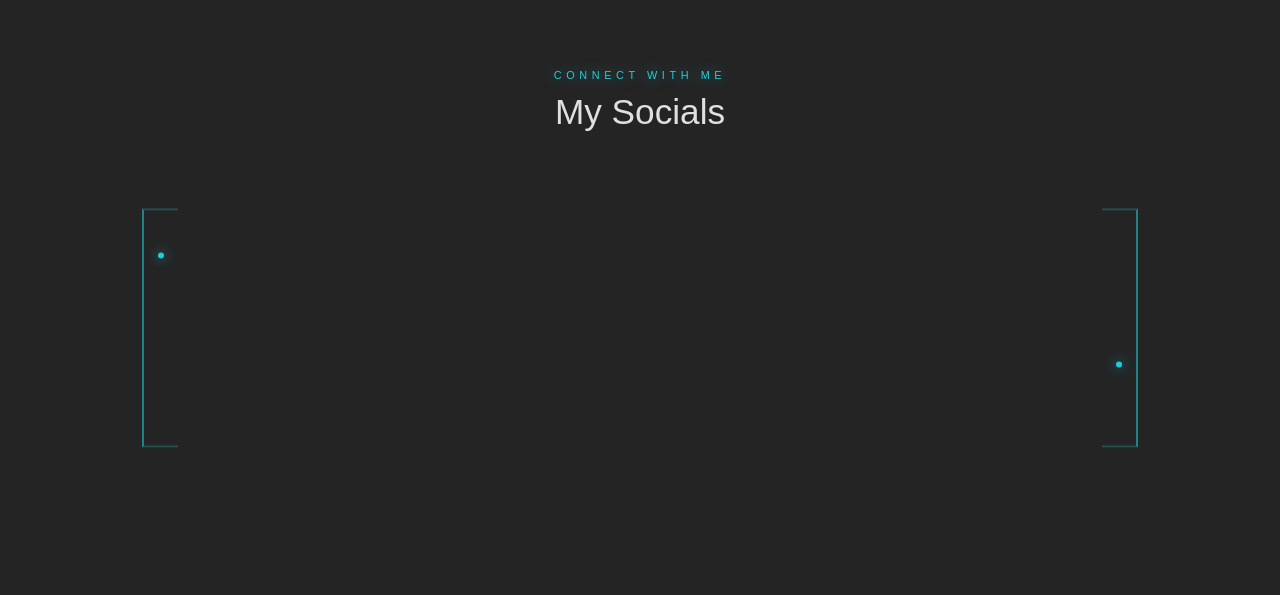
==== commit 5c1f93a5: "Add the redesigned Contact page with socials hero, FAQ card, and accent CTA - New contact.html + css" ====
--- a/index.html
+++ b/index.html
@@ -4,9 +4,9 @@
     <meta charset="UTF-8">
     <meta name="viewport" content="width=device-width, initial-scale=1.0">
     <meta name="description" content="Cup of Jay - Front-end Developer & Photo Editor Portolio">
-    <link rel="stylesheet" href="style.css?v=19">
+    <link rel="stylesheet" href="style.css?v=24">
     <link rel="stylesheet" href="css/about.css?v=25">
-    <link rel="stylesheet" href="css/edits.css?v=17">
+    <link rel="stylesheet" href="css/edits.css?v=19">
     <link rel="stylesheet" href="css/socials.css?v=7">
     <link rel="stylesheet" href="theme-toggle.css">
     <title>Josir James S. Calica | Front-end Developer & Photo Editor</title>
@@ -28,8 +28,8 @@
     
     <!-- Mobile Logo -->
     <div class="mobile-logo">
-        <img class="logo-light" src="./logo/logo1v2.png" alt="Cup of Jay">
-        <img class="logo-dark" src="./logo/logo1v1.png" alt="Cup of Jay">
+        <img class="logo-light" src="./logo/logo1v2.webp" alt="Cup of Jay">
+        <img class="logo-dark" src="./logo/logo1v1.webp" alt="Cup of Jay">
     </div>
 
     <!-- Mobile Burger Menu -->
@@ -48,8 +48,8 @@
     <!-- Mobile Nav Drawer -->
     <nav class="mobile-nav__drawer" aria-label="Mobile navigation">
         <div class="mobile-nav__header">
-            <img class="logo-light mobile-nav__header-logo" src="./logo/logo1v2.png" alt="Cup of Jay">
-            <img class="logo-dark mobile-nav__header-logo" src="./logo/logo1v1.png" alt="Cup of Jay">
+            <img class="logo-light mobile-nav__header-logo" src="./logo/logo1v2.webp" alt="Cup of Jay">
+            <img class="logo-dark mobile-nav__header-logo" src="./logo/logo1v1.webp" alt="Cup of Jay">
             <span class="mobile-nav__header-name">Cup of Jay</span>
         </div>
         <ul class="mobile-nav__list">
@@ -61,8 +61,8 @@
     <nav class="nav" aria-label="Main navigation">
         <!-- Logo floats above the nav, centered, out of flow -->
         <div class="nav__logo-item">
-            <img class="nav__logo-image logo-light" src="./logo/logo1v2.png" alt="Cup of Jay">
-            <img class="nav__logo-image logo-dark" src="./logo/logo1v1.png" alt="Cup of Jay">
+            <img class="nav__logo-image logo-light" src="./logo/logo1v2.webp" alt="Cup of Jay">
+            <img class="nav__logo-image logo-dark" src="./logo/logo1v1.webp" alt="Cup of Jay">
         </div>
         <ul class="nav__main-list">
             <!-- Rendered by js/nav.js from the single PAGES source -->
@@ -139,7 +139,7 @@
                     <span class="hero-subtitle__tagline">Crafting the everyday into something worth keeping</span>
                 </p>
             </div>
-            <img class="hero-image" src="./hero_background/background1v2.png" alt="Hero illustration">
+            <img class="hero-image" src="./hero_background/background1v2.webp" alt="Hero illustration" fetchpriority="high" decoding="async">
         </div>
 
         <!-- Opposite-corner line accents (top-left + bottom-right) -->
@@ -196,7 +196,7 @@
         <div class="about-section__container">
             <div class="about-section__image-container">
                 <div class="about-section__frame">
-                    <img src="./assets/profile_photo/profile-920.jpg" alt="About Me" class="about-section__image" width="920" height="920">
+                    <img src="./assets/profile_photo/profile-920.jpg" alt="About Me" class="about-section__image" width="920" height="920" loading="lazy" decoding="async">
                 </div>
             </div>
             <div class="about-section__content">
@@ -241,11 +241,11 @@
 
                 <!-- Project data — add a new template here and the spotlight picks it up automatically -->
                 <template class="spotlight-slide" data-title="ScanPasada" data-caption="A Jeepney Terminal Queueing System Mobile App">
-                    <img src="./assets/scanpasada_photos/banner2.png" alt="ScanPasada app preview">
+                    <img src="./assets/scanpasada_photos/banner2.webp" alt="ScanPasada app preview">
                     <a href="scanpasada.html">View Project</a>
                 </template>
                 <template class="spotlight-slide" data-title="RetroWalk" data-caption="A Browser-Based 3D Virtual Museum Inspired by Inside Out">
-                    <img src="./assets/retrowalk_photos/banner3.png" alt="RetroWalk app preview">
+                    <img src="./assets/retrowalk_photos/banner3.webp" alt="RetroWalk app preview">
                     <a href="retrowalk.html">View Project</a>
                 </template>
             </div>
@@ -266,56 +266,56 @@
                 <span class="edits-gallery__dots-accent edits-gallery__dots-accent--r" aria-hidden="true"></span>
                 <div class="edits-gallery__track">
                     <figure class="edits-gallery__slide edits-gallery__slide--portrait">
-                        <img src="./assets/gallery/edits/after/edit-06.webp?v=2" alt="Edit 06 personal edit" loading="lazy" width="1124" height="1600">
+                        <img src="./assets/gallery/edits/after/edit-06.webp?v=2" alt="Edit 06 personal edit" loading="lazy" decoding="async" width="1124" height="1600">
                         <figcaption>
                             <span class="edits-gallery__name">Edit 06</span>
                             <span class="edits-gallery__tag">Edit</span>
                         </figcaption>
                     </figure>
                     <figure class="edits-gallery__slide">
-                        <img src="./assets/gallery/color_grading/after/color-grade-05.webp" alt="Grade 05 color grade" loading="lazy" width="1600" height="1067">
+                        <img src="./assets/gallery/color_grading/after/color-grade-05.webp" alt="Grade 05 color grade" loading="lazy" decoding="async" width="1600" height="1067">
                         <figcaption>
                             <span class="edits-gallery__name">Grade 05</span>
                             <span class="edits-gallery__tag">Grade</span>
                         </figcaption>
                     </figure>
                     <figure class="edits-gallery__slide edits-gallery__slide--portrait">
-                        <img src="./assets/gallery/edits/after/edit-02.webp?v=2" alt="Edit 02 personal edit" loading="lazy" width="1014" height="1600">
+                        <img src="./assets/gallery/edits/after/edit-02.webp?v=2" alt="Edit 02 personal edit" loading="lazy" decoding="async" width="1014" height="1600">
                         <figcaption>
                             <span class="edits-gallery__name">Edit 02</span>
                             <span class="edits-gallery__tag">Edit</span>
                         </figcaption>
                     </figure>
                     <figure class="edits-gallery__slide edits-gallery__slide--portrait">
-                        <img src="./assets/gallery/color_grading/after/color-grade-04.webp" alt="Grade 04 color grade" loading="lazy" width="1067" height="1600">
+                        <img src="./assets/gallery/color_grading/after/color-grade-04.webp" alt="Grade 04 color grade" loading="lazy" decoding="async" width="1067" height="1600">
                         <figcaption>
                             <span class="edits-gallery__name">Grade 04</span>
                             <span class="edits-gallery__tag">Split-Tone</span>
                         </figcaption>
                     </figure>
                     <figure class="edits-gallery__slide">
-                        <img src="./assets/gallery/edits/after/edit-05.webp?v=2" alt="Edit 05 personal edit" loading="lazy" width="1672" height="1600">
+                        <img src="./assets/gallery/edits/after/edit-05.webp?v=2" alt="Edit 05 personal edit" loading="lazy" decoding="async" width="1672" height="1600">
                         <figcaption>
                             <span class="edits-gallery__name">Edit 05</span>
                             <span class="edits-gallery__tag">Edit</span>
                         </figcaption>
                     </figure>
                     <figure class="edits-gallery__slide edits-gallery__slide--portrait">
-                        <img src="./assets/gallery/color_grading/after/color-grade-08.webp" alt="Grade 08 color grade" loading="lazy" width="1068" height="1600">
+                        <img src="./assets/gallery/color_grading/after/color-grade-08.webp" alt="Grade 08 color grade" loading="lazy" decoding="async" width="1068" height="1600">
                         <figcaption>
                             <span class="edits-gallery__name">Grade 08</span>
                             <span class="edits-gallery__tag">Film</span>
                         </figcaption>
                     </figure>
                     <figure class="edits-gallery__slide edits-gallery__slide--portrait">
-                        <img src="./assets/gallery/edits/after/edit-03.webp?v=2" alt="Edit 03 personal edit" loading="lazy" width="1204" height="1600">
+                        <img src="./assets/gallery/edits/after/edit-03.webp?v=2" alt="Edit 03 personal edit" loading="lazy" decoding="async" width="1204" height="1600">
                         <figcaption>
                             <span class="edits-gallery__name">Edit 03</span>
                             <span class="edits-gallery__tag">Edit</span>
                         </figcaption>
                     </figure>
                     <figure class="edits-gallery__slide edits-gallery__slide--portrait">
-                        <img src="./assets/gallery/color_grading/after/color-grade-06.webp" alt="Grade 06 color grade" loading="lazy" width="1200" height="1600">
+                        <img src="./assets/gallery/color_grading/after/color-grade-06.webp" alt="Grade 06 color grade" loading="lazy" decoding="async" width="1200" height="1600">
                         <figcaption>
                             <span class="edits-gallery__name">Grade 06</span>
                             <span class="edits-gallery__tag">Grade</span>
@@ -395,8 +395,8 @@
         </div>
     </section>
 
-    <script type="module" src="main.js?v=14"></script>
-    <script src="lib/libgif.js"></script>
+    <script type="module" src="main.js?v=15"></script>
+    <script src="lib/libgif.js" defer></script>
     <script type="module" src="lib/web-pet-engine.js"></script>
 </body>
 </html>
--- a/style.css
+++ b/style.css
@@ -340,7 +340,7 @@
     width: 65vw;
     max-width: 240px;
     height: 100vh;
-    background: rgba(18, 18, 24, 0.92);
+    background: rgba(20, 20, 20, 0.96); /* matches the hero section's dark-mode #141414 */
     backdrop-filter: blur(24px);
     -webkit-backdrop-filter: blur(24px);
     z-index: 9995;
@@ -354,8 +354,6 @@
     display: flex;
     flex-direction: column;
     padding-top: 0;
-    /* Subtle brand accent at the top edge */
-    background-image: linear-gradient(to bottom, rgba(0,79,210,0.08) 0%, transparent 30%);
 }
 
 .mobile-nav__checkbox:checked ~ .mobile-nav__drawer {
@@ -458,17 +456,21 @@
     flex-shrink: 0;
 }
 
-.mobile-nav__list a:hover {
-    color: #ffffff;
-    padding-left: 2rem;
-    background: linear-gradient(90deg, rgba(0,79,210,0.15), rgba(34,205,218,0.06));
-    text-shadow: none;
-}
-
-.mobile-nav__list a:hover::before {
-    opacity: 1;
-    transform: translateX(0);
-    margin-right: 0.6rem;
+/* Hover effects only on devices that really hover — touch screens keep
+   taps animation-free (no sticky :hover after tapping a drawer link). */
+@media (hover: hover) and (pointer: fine) {
+    .mobile-nav__list a:hover {
+        color: #ffffff;
+        padding-left: 2rem;
+        background: linear-gradient(90deg, rgba(0,79,210,0.15), rgba(34,205,218,0.06));
+        text-shadow: none;
+    }
+
+    .mobile-nav__list a:hover::before {
+        opacity: 1;
+        transform: translateX(0);
+        margin-right: 0.6rem;
+    }
 }
 
 /* Light mode */
@@ -479,10 +481,12 @@
 body.light-mode .mobile-nav__list li { border-bottom-color: rgba(0,0,0,0.07); }
 body.light-mode .mobile-nav__list a { color: #333333; }
 body.light-mode .mobile-nav__list a::before { border-left-color: #004fd2; }
-body.light-mode .mobile-nav__list a:hover {
-    color: #111111;
-    background: rgba(0,0,0,0.06);
-    text-shadow: none;
+@media (hover: hover) and (pointer: fine) {
+    body.light-mode .mobile-nav__list a:hover {
+        color: #111111;
+        background: rgba(0,0,0,0.06);
+        text-shadow: none;
+    }
 }
 
 /* Mobile media query - only mobile-specific elements shown, burger handled in its own section */
@@ -1575,6 +1579,17 @@
     }
 }
 
+/* ≤500px: shrink the hero console so the full name stays on ONE line */
+@media (max-width: 500px) {
+    .hero-console {
+        font-size: clamp(1rem, 5vw, 1.6rem);
+    }
+
+    .hero-console__text {
+        white-space: nowrap;
+    }
+}
+
 @media (max-width: 479px) {
     .hero-section {
         height: auto;
@@ -1609,6 +1624,15 @@
     }
     h1 {
         font-size: 1.7rem;
+    }
+}
+
+/* ≤500px: hero image takes nearly the full width on small screens.
+   Placed AFTER the 479px/359px blocks so this override wins at ≤500px. */
+@media (max-width: 500px) {
+    .hero-image {
+        width: clamp(22rem, 98vw, 36rem);
+        max-width: 98vw;
     }
 }
 
--- a/css/about.css
+++ b/css/about.css
@@ -1,10 +1,997 @@
-/*    10511599px: the fluid mid-screen regime (single source of truth).
+/* ═══ About Section — A2: 230px photo column · neon gradient seam · corner brackets ═══ */
+.about-section {
+    padding: 7rem 2rem;
+    background-color: var(--background-color);
+    position: relative;
+    overflow: hidden;
+}.about-section__container {
+    display: grid;
+    grid-template-columns: 230px auto;
+    align-items: center;
+    /* Hug the content so the lockup is truly centered,
+       but never exceed 78% of the viewport (1600px ceiling) */
+    width: fit-content;
+    max-width: min(78%, 1600px);
+    margin-inline: auto;
+}
+
+/* ── Photo column ── */
+.about-section__image-container {
+    display: flex;
+    justify-content: center;
+}
+
+/* Bracket frame: TL/BR corner marks echoing the hero subtitle */
+.about-section__frame {
+    position: relative;
+}
+
+.about-section__frame::before,
+.about-section__frame::after {
+    content: '';
+    position: absolute;
+    width: 34px;
+    height: 34px;
+    pointer-events: none;
+    transition: transform 0.5s cubic-bezier(0.23, 1, 0.32, 1), opacity 0.5s ease;
+}
+
+.about-section__frame::before {
+    top: -12px;
+    left: -12px;
+    border-top: 3px solid var(--brand-primary);
+    border-left: 3px solid var(--brand-primary);
+    box-shadow: -5px -5px 0 -3px rgba(34, 205, 218, 0.35);
+}
+
+.about-section__frame::after {
+    bottom: -12px;
+    right: -12px;
+    border-bottom: 3px solid var(--brand-primary);
+    border-right: 3px solid var(--brand-primary);
+    box-shadow: 5px 5px 0 -3px rgba(34, 205, 218, 0.35);
+}
+
+/* Brackets breathe outward on hover */
+.about-section__frame:hover::before {
+    transform: translate(-5px, -5px);
+}
+
+.about-section__frame:hover::after {
+    transform: translate(5px, 5px);
+}
+
+.about-section__image {
+    display: block;
+    width: 100%;
+    max-width: 230px;
+    aspect-ratio: 4 / 5;
+    object-fit: cover;
+    border-radius: 12px;
+    box-shadow: 0 16px 44px rgba(0, 0, 0, 0.45);
+    transition: transform 0.6s cubic-bezier(0.23, 1, 0.32, 1), box-shadow 0.6s ease;
+}
+
+.about-section__image-container:hover .about-section__image {
+    transform: translateY(-4px);
+    box-shadow: 0 24px 56px rgba(0, 0, 0, 0.55);
+}
+
+/* ── Text column ── */
+.about-section__content {
+    position: relative;
+    padding: 3rem 0 3rem 4.5rem;
+}
+
+/* Neon gradient seam with glow — retired: the corner step lines now carry
+   the section's line language, so the vertical seam is removed. */
+.about-section__content::before {
+    display: none;
+}
+
+.about-section__eyebrow {
+    font-family: 'NavBarFont', sans-serif;
+    font-size: 0.82rem;
+    font-weight: bold;
+    letter-spacing: 0.42em;
+    text-transform: uppercase;
+    color: var(--brand-primary);
+    text-shadow: 0 0 14px rgba(34, 205, 218, 0.55);
+    margin-bottom: 1.2rem;
+}
+
+.about-section__title {
+    font-family: 'NavBarFont', sans-serif;
+    font-weight: normal;
+    font-size: clamp(2.3rem, 4.2vw, 3.4rem);
+    line-height: 1.12;
+    margin-bottom: 1.5rem;
+    color: var(--text-color);
+    text-shadow: 0 2px 30px rgba(0, 0, 0, 0.5);
+}
+
+.about-section__text {
+    font-family: 'NavBarFont', sans-serif;
+    font-size: 1.02rem;
+    line-height: 2;
+    color: var(--text-color);
+    opacity: 0.75;
+    max-width: none;
+    margin-bottom: 2.2rem;
+}
+
+/* Quiet text link — arrow slides, turns cyan on hover */
+.about-section__link {
+    display: inline-flex;
+    align-items: center;
+    gap: 0.5rem;
+    text-decoration: none;
+    font-family: 'NavBarFont', sans-serif;
+    font-size: 0.72rem;
+    letter-spacing: 0.2em;
+    text-transform: uppercase;
+    color: var(--text-color);
+    transition: color 0.3s ease;
+}
+
+.about-section__link::after {
+    content: '→';
+    transition: transform 0.3s ease;
+}
+
+.about-section__link:hover {
+    color: var(--brand-primary);
+}
+
+.about-section__link:hover::after {
+    transform: translateX(3px);
+}
+
+/* ═══ Responsive ═══ */
+
+/* Large desktop: photo grows, composition fills the width */
+@media (min-width: 1600px) {
+    .about-section__container {
+        grid-template-columns: 280px auto;
+    }
+
+    .about-section__image {
+        max-width: 280px;
+    }
+
+    .about-section__content {
+        padding-left: 5.5rem;
+    }
+
+    .about-section__title {
+        font-size: 3.2rem;
+    }
+}
+
+/* ≤1050px: stack — photo centered on top, text centered below.
+   Stack kicks in at 1050px so the two-column lockup keeps room to breathe. */
+@media (max-width: 1050px) {
+    .about-section {
+        padding: 5rem 1.5rem;
+    }
+
+    .about-section__container {
+        grid-template-columns: 1fr;
+        width: 100%;
+        gap: 2.5rem;
+    }
+
+    .about-section__image {
+        max-width: 200px;
+    }
+
+    .about-section__frame {
+        margin: 12px; /* room for the overhanging brackets */
+    }
+
+    .about-section__content {
+        padding: 0;
+        text-align: center;
+    }
+
+/* seam is retired */
+
+    .about-section__text {
+        margin-inline: auto;
+    }
+}
+
+/* ≤480px: scale photo and brackets down */
+@media (max-width: 480px) {
+    .about-section {
+        padding: 4rem 1.25rem;
+    }
+
+    .about-section__image {
+        max-width: 170px;
+        border-radius: 10px;
+    }
+
+    .about-section__frame::before,
+    .about-section__frame::after {
+        width: 26px;
+        height: 26px;
+    }
+
+    .about-section__frame::before {
+        top: -9px;
+        left: -9px;
+    }
+
+    .about-section__frame::after {
+        bottom: -9px;
+        right: -9px;
+    }
+
+    .about-section__title {
+        font-size: 1.9rem;
+    }
+
+    .about-section__content {
+        padding: 0;
+    }
+}
+
+/* ═══ Light mode ═══ */
+body.light-mode .about-section__title {
+    text-shadow: none; /* crisp ink on cream */
+}
+
+body.light-mode .about-section__eyebrow {
+    color: var(--brand-primary-dark);
+    text-shadow: 0 0 10px rgba(0, 79, 210, 0.3);
+}
+
+/* Match dark mode's double-line brackets exactly — just in brand blue */
+body.light-mode .about-section__frame::before {
+    border-color: var(--brand-primary-dark);
+    box-shadow: -5px -5px 0 -3px rgba(0, 79, 210, 0.35);
+}
+
+body.light-mode .about-section__frame::after {
+    border-color: var(--brand-primary-dark);
+    box-shadow: 5px 5px 0 -3px rgba(0, 79, 210, 0.35);
+}
+
+/* seam retired in light mode too */
+
+body.light-mode .about-section__image {
+    box-shadow: 0 14px 36px rgba(0, 0, 0, 0.18);
+}
+
+body.light-mode .about-section__image-container:hover .about-section__image {
+    box-shadow: 0 20px 48px rgba(0, 0, 0, 0.24);
+}
+
+/* ═══ Corner step lines (C6) — stepped 90° polylines at top-left +
+   bottom-right, like circuit traces meeting a knot at each corner pivot.
+   Cyan in dark mode, blue in light mode. Scales down with the viewport. ═══ */
+.about-corners {
+    --ab-c: var(--brand-primary);
+    --ab-c-soft: rgba(34, 205, 218, 0.42);
+    position: absolute;
+    inset: 0;
+    pointer-events: none;
+    z-index: 0;
+    /* scale factor steps down on smaller screens via media queries below */
+    --ab-scale: 1;
+}
+
+.ab-step {
+    position: absolute;
+    background: var(--ab-c);
+    opacity: 0.8;
+}
+
+.ab-step--h { height: 2px; }
+.ab-step--v { width: 2px; }
+
+/* Primary (long) segments — 90px at scale 1 */
+.tl-h1 { top: calc(28px * var(--ab-scale)); left: calc(28px * var(--ab-scale)); width: calc(90px * var(--ab-scale)); }
+.tl-v1 { top: calc(28px * var(--ab-scale)); left: calc(28px * var(--ab-scale)); height: calc(90px * var(--ab-scale)); }
+.br-h1 { bottom: calc(28px * var(--ab-scale)); right: calc(28px * var(--ab-scale)); width: calc(90px * var(--ab-scale)); }
+.br-v1 { bottom: calc(28px * var(--ab-scale)); right: calc(28px * var(--ab-scale)); height: calc(90px * var(--ab-scale)); }
+
+/* Echo (short) segments — 52px, softer */
+.tl-h2 { top: calc(46px * var(--ab-scale)); left: calc(28px * var(--ab-scale)); width: calc(52px * var(--ab-scale)); opacity: 0.45; }
+.tl-v2 { top: calc(28px * var(--ab-scale)); left: calc(46px * var(--ab-scale)); height: calc(52px * var(--ab-scale)); opacity: 0.45; }
+.br-h2 { bottom: calc(46px * var(--ab-scale)); right: calc(28px * var(--ab-scale)); width: calc(52px * var(--ab-scale)); opacity: 0.45; }
+.br-v2 { bottom: calc(28px * var(--ab-scale)); right: calc(46px * var(--ab-scale)); height: calc(52px * var(--ab-scale)); opacity: 0.45; }
+
+.ab-knot {
+    position: absolute;
+    width: calc(6px * var(--ab-scale));
+    height: calc(6px * var(--ab-scale));
+    border-radius: 50%;
+    background: var(--ab-c);
+    box-shadow: 0 0 calc(10px * var(--ab-scale)) var(--ab-c-soft);
+}
+
+.ab-knot--tl { top: calc(25px * var(--ab-scale)); left: calc(25px * var(--ab-scale)); }
+.ab-knot--br { bottom: calc(25px * var(--ab-scale)); right: calc(25px * var(--ab-scale)); }
+
+body.light-mode .about-corners {
+    --ab-c: var(--brand-primary-dark);
+    --ab-c-soft: rgba(0, 79, 210, 0.42);
+}
+
+@media (max-width: 900px) {
+    .about-corners { --ab-scale: 0.72; }
+}
+
+@media (max-width: 640px) {
+    .about-corners { --ab-scale: 0.55; }
+}
+
+/* ═══ Reduced motion ═══ */
+@media (prefers-reduced-motion: reduce) {
+    .about-section__frame::before,
+    .about-section__frame::after,
+    .about-section__image,
+    .about-section__link,
+    .about-section__link::after {
+        transition: none;
+    }
+}
+
+/* ═══ About variant picker + variant blocks ═══ */
+.about-variant {
+    font-family: 'NavBarFont', sans-serif;
+}
+
+.about-variant__eyebrow {
+    font-size: 0.72rem;
+    font-weight: bold;
+    letter-spacing: 0.32em;
+    text-transform: uppercase;
+    color: var(--brand-primary);
+    text-shadow: 0 0 10px rgba(34, 205, 218, 0.4);
+    margin-bottom: 0.8rem;
+}
+
+.about-variant__chips {
+    display: flex;
+    flex-wrap: wrap;
+    gap: 0.6rem;
+    margin: 1.4rem 0;
+}
+
+.about-variant__chip {
+    display: inline-block;
+    padding: 0.32rem 0.7rem;
+    border: 1px solid var(--brand-primary);
+    border-radius: 999px;
+    font-size: 0.7rem;
+    letter-spacing: 0.1em;
+    text-transform: uppercase;
+    color: var(--brand-primary);
+    background: rgba(34, 205, 218, 0.08);
+}
+
+body.light-mode .about-variant__chip {
+    border-color: var(--brand-primary-dark);
+    color: var(--brand-primary-dark);
+    background: rgba(0, 79, 210, 0.08);
+}
+
+.about-variant__meta {
+    display: grid;
+    grid-template-columns: repeat(3, 1fr);
+    gap: 0 1.4rem;
+    margin: 1.6rem 0 2rem;
+}
+
+.about-variant__k {
+    display: block;
+    font-size: 0.62rem;
+    letter-spacing: 0.2em;
+    text-transform: uppercase;
+    color: var(--brand-primary);
+    opacity: 0.8;
+    margin-bottom: 0.3rem;
+}
+
+.about-variant__v {
+    color: var(--text-color);
+    opacity: 0.9;
+    line-height: 1.5;
+}
+
+.about-variant__open {
+    color: var(--brand-primary);
+    font-weight: bold;
+}
+
+.about-variant__story {
+    display: grid;
+    gap: 1.2rem;
+    margin: 1.4rem 0 2rem;
+}
+
+.about-variant__story-block {
+    padding-left: 1.2rem;
+    border-left: 2px solid var(--brand-primary);
+}
+
+.about-variant__story-label {
+    display: block;
+    font-size: 0.66rem;
+    letter-spacing: 0.24em;
+    text-transform: uppercase;
+    color: var(--brand-primary);
+    margin-bottom: 0.4rem;
+}
+
+.about-variant__story-text {
+    color: var(--text-color);
+    opacity: 0.85;
+    line-height: 1.7;
+    margin: 0;
+}
+
+.about-variant__stats {
+    display: flex;
+    gap: 1.6rem;
+    margin: 1.6rem 0 2rem;
+}
+
+.about-variant__stat {
+    display: flex;
+    flex-direction: column;
+    gap: 0.2rem;
+}
+
+.about-variant__stat-num {
+    font-family: 'NavBarFont', sans-serif;
+    font-size: 1.6rem;
+    color: var(--brand-primary);
+    text-shadow: 0 0 12px rgba(34, 205, 218, 0.5);
+}
+
+.about-variant__stat-label {
+    font-size: 0.62rem;
+    letter-spacing: 0.18em;
+    text-transform: uppercase;
+    color: var(--text-color);
+    opacity: 0.7;
+}
+
+.about-variant-picker {
+    display: flex;
+    align-items: center;
+    gap: 0.5rem;
+    margin: 2rem 0 0;
+    flex-wrap: wrap;
+}
+
+.about-variant-picker__btn {
+    font-family: 'NavBarFont', sans-serif;
+    font-size: 0.7rem;
+    letter-spacing: 0.18em;
+    text-transform: uppercase;
+    color: var(--text-color);
+    background: transparent;
+    border: 1px solid var(--brand-primary);
+    border-radius: 999px;
+    padding: 0.32rem 0.85rem;
+    cursor: pointer;
+    transition: color 0.25s ease, background 0.25s ease, box-shadow 0.25s ease;
+}
+
+.about-variant-picker__btn:hover {
+    color: var(--brand-primary);
+    background: rgba(34, 205, 218, 0.08);
+}
+
+.about-variant-picker__btn--current {
+    background: var(--brand-primary);
+    color: #0b1216;
+    border-color: var(--brand-primary);
+    font-weight: bold;
+}
+
+body.light-mode .about-variant-picker__btn--current {
+    color: #ffffff;
+}
+
+/* keep chip/stat spacing consistent when the picker sits under a short variant */
+#about-variant-a .about-variant__meta,
+#about-variant-b .about-variant__story,
+#about-variant-c .about-variant__stats {
+    margin-bottom: 1.4rem;
+}
+
+/* light mode tweaks for the new variant pieces */
+body.light-mode .about-variant__stat-num {
+    text-shadow: none;
+}
+
+/* ── Option D — split identity halves ── */
+.about-variant__split {
+    display: grid;
+    grid-template-columns: 1fr 1fr;
+    gap: 1.4rem;
+    margin: 1.4rem 0;
+}
+
+.about-variant__half {
+    padding: 1.2rem 1.3rem;
+    border: 1px solid rgba(34, 205, 218, 0.35);
+    border-radius: 12px;
+    background: rgba(34, 205, 218, 0.05);
+}
+
+body.light-mode .about-variant__half {
+    border-color: rgba(0, 79, 210, 0.35);
+    background: rgba(0, 79, 210, 0.05);+}
+
+.about-variant__half-tag {
+    display: block;
+    font-size: 0.64rem;
+    font-weight: bold;
+    letter-spacing: 0.26em;
+    text-transform: uppercase;
+    color: var(--brand-primary);
+    margin-bottom: 0.6rem;
+}
+
+body.light-mode .about-variant__half-tag {
+    color: var(--brand-primary-dark);
+}
+
+.about-variant__half-text {
+    margin: 0;
+    font-size: 0.95rem;
+    line-height: 1.75;
+    color: var(--text-color);
+    opacity: 0.85;
+}
+
+.about-variant__split + * { margin-top: 1.6rem; }
+
+/* ── Option E — career timeline ── */
+.about-variant__timeline {
+    margin: 1.4rem 0 2rem;
+    padding-left: 1.4rem;
+    border-left: 2px solid rgba(34, 205, 218, 0.35);
+}
+
+body.light-mode .about-variant__timeline {
+    border-left-color: rgba(0, 79, 210, 0.35);
+}
+
+.about-variant__timeline-item {
+    position: relative;
+    margin-bottom: 1.1rem;
+}
+
+.about-variant__timeline-item:last-child { margin-bottom: 0; }
+
+.about-variant__timeline-item::before {
+    content: '';
+    position: absolute;
+    left: calc(-1.4rem - 4px);
+    top: 0.45rem;
+    width: 8px;
+    height: 8px;
+    border-radius: 50%;
+    background: var(--brand-primary);
+    box-shadow: 0 0 8px rgba(34, 205, 218, 0.6);
+}
+
+body.light-mode .about-variant__timeline-item::before {
+    background: var(--brand-primary-dark);
+    box-shadow: 0 0 8px rgba(0, 79, 210, 0.5);
+}
+
+.about-variant__tl-year {
+    display: block;
+    font-size: 0.64rem;
+    font-weight: bold;
+    letter-spacing: 0.26em;
+    text-transform: uppercase;
+    color: var(--brand-primary);
+    margin-bottom: 0.25rem;
+}
+
+body.light-mode .about-variant__tl-year {
+    color: var(--brand-primary-dark);
+}
+
+.about-variant__tl-text {
+    margin: 0;
+    font-size: 0.95rem;
+    line-height: 1.7;
+    color: var(--text-color);
+    opacity: 0.85;
+}
+
+/* ── Option F — bio with inline links ── */
+.about-variant__bionav {
+    font-size: 1.02rem;
+    line-height: 2;
+    color: var(--text-color);
+    opacity: 0.85;
+    margin-bottom: 2.2rem;
+}
+
+.about-variant__bionav a {
+    color: var(--brand-primary);
+    text-decoration: underline;
+    text-decoration-color: rgba(34, 205, 218, 0.4);
+    text-underline-offset: 4px;
+    transition: text-decoration-color 0.25s ease;
+}
+
+.about-variant__bionav a:hover {
+    text-decoration-color: var(--brand-primary);
+}
+
+/* ═══════════════════════════════════════════════════════════════════
+   Option G on the real index.html — same design as #about-variant-g in
+   the options preview, keyed off a .about-card wrapper instead of the
+   variant id. Index keeps its "About Me" eyebrow (it sits above the
+   card in the real page's content column).
+
+   Responsive strategy — three consistent regimes:
+   · >1599px   two-column lockup: photo + overlapping card (fixed overlap)
+   · 1051–1599px two-column lockup scales fluidly: photo tracks the viewport,
+     overlap shrinks proportionally, card keeps ≥26ch of readable text
+   · ≤1050px   stacked: photo on top, card below, both centered, tighter type
+     (matches the site-wide base .about-section stack point, so the whole
+     About section changes layout in step across breakpoints)
+   ═══════════════════════════════════════════════════════════════════ */
+.about-section__container:has(.about-card) {
+    grid-template-columns: 440px auto;
+}
+
+.about-section__container:has(.about-card) .about-section__image {
+    max-width: 440px;
+    aspect-ratio: 5 / 7; /* reference-style portrait crop */
+    width: 100%; /* fill the column; max-width caps it */
+}
+
+.about-card {
+    position: relative;
+    z-index: 2; /* card layers on top of the photo where they overlap */
+    max-width: 46rem;
+    margin-left: -7rem; /* pull left over the photo's right edge (photo is layer-wise below) */
+    padding: 2.6rem 3rem;
+    text-align: center;
+    background: #242424; /* fully opaque: the photo must not show through the overlap */
+    border: 1px solid rgba(255, 255, 255, 0.07);
+    border-radius: 20px;
+    box-shadow: 0 26px 60px rgba(0, 0, 0, 0.45);
+    backdrop-filter: none;
+    -webkit-backdrop-filter: none;
+}
+
+.about-card .about-section__text {
+    max-width: none; /* full width of the card — no centered column pinch */
+    margin: 0 0 1.15rem;
+    font-size: 0.96rem;
+    line-height: 1.85;
+    opacity: 0.78;
+}
+
+.about-card .about-section__link {
+    margin-top: 0.7rem;
+}
+
+/* ── Glowing corner edges — L-traces following the card's full rounded
+   corners: top-left + bottom-right (projects-page card language) ── */
+.about-card::before,
+.about-card::after {
+    content: '';
+    position: absolute;
+    width: 84px;
+    height: 84px;
+    pointer-events: none;
+    transition: border-color 0.4s ease, filter 0.4s ease;
+}
+
+.about-card::before {
+    top: -1px; /* aligns with the card's outer border edge */
+    left: -1px;
+    border-top: 4px solid #22cdda;
+    border-left: 4px solid #22cdda;
+    border-top-left-radius: 20px; /* matches the card radius, hugs the curve */
+    filter: drop-shadow(0 0 8px rgba(34, 205, 218, 0.6));
+}
+
+.about-card::after {
+    bottom: -1px;
+    right: -1px;
+    border-bottom: 4px solid #22cdda;
+    border-right: 4px solid #22cdda;
+    border-bottom-right-radius: 20px;
+    filter: drop-shadow(0 0 8px rgba(34, 205, 218, 0.6));
+}
+
+/* Hover: same brighten-and-glow the project cards use */
+.about-card:hover::before,
+.about-card:hover::after {
+    border-color: #3ff0b8;
+    filter: drop-shadow(0 0 12px rgba(34, 205, 218, 0.85));
+}
+
+body.light-mode .about-card {
+    background: #ffffff;
+    border-color: rgba(0, 0, 0, 0.07);
+    box-shadow: 0 22px 50px rgba(0, 0, 0, 0.14);
+}
+
+body.light-mode .about-card::before,
+body.light-mode .about-card::after {
+    border-color: var(--brand-primary-dark);
+    filter: drop-shadow(0 0 6px rgba(0, 79, 210, 0.45));
+}
+
+body.light-mode .about-card:hover::before,
+body.light-mode .about-card:hover::after {
+    border-color: var(--brand-primary-dark);
+    filter: drop-shadow(0 0 10px rgba(0, 79, 210, 0.65));
+}
+
+/* mobile: shrink the drop-shadow glow to match the smaller traces */
+@media (max-width: 759px) {
+    .about-card::before,
+    .about-card::after {
+        filter: drop-shadow(0 0 6px rgba(34, 205, 218, 0.6));
+    }
+
+    body.light-mode .about-card::before,
+    body.light-mode .about-card::after {
+        filter: drop-shadow(0 0 5px rgba(0, 79, 210, 0.45));
+    }
+}
+
+@media (min-width: 1600px) {
+    .about-section__container:has(.about-card) {
+        grid-template-columns: 500px auto;
+    }
+
+    .about-section__container:has(.about-card) .about-section__image {
+        max-width: 500px;
+    }
+
+    .about-card {
+        margin-left: -8.5rem;
+    }
+}
+
+/* ── 1051–1599px: the fluid mid-screen regime (single source of truth).
    Fixed 440px photo + fixed -112px overlap get cramped below ~1200px,
    so the photo tracks the viewport and the overlap shrinks with it.
    Card-shorter-than-photo invariant: the 320px photo floor + the 0.92rem
-   text keep the card height under the photo height down to the stack point.    */
-
-/* Redundant twin of the 1599px rule (kept range ends at 1200px, harmless):
-   the 7011599px block below is the broad fluid regime; both agree on values */
-
-/*    Glowing corner edges
+   text keep the card height under the photo height down to the stack point. ── */
+@media (min-width: 1051px) and (max-width: 1599px) {
+    .about-section__container:has(.about-card) {
+        grid-template-columns: minmax(320px, 34vw) minmax(300px, 1fr);
+    }
+
+    .about-section__container:has(.about-card) .about-section__image {
+        max-width: none;
+    }
+
+    .about-card {
+        margin-left: clamp(-7rem, -8vw, -3rem);
+        padding: 2.2rem clamp(1.6rem, 3vw, 2.6rem);
+    }
+
+    .about-card .about-section__title {
+        font-size: clamp(1.7rem, 3vw, 2.3rem);
+        margin-bottom: 1rem;
+    }
+
+    .about-card .about-section__text {
+        font-size: 0.92rem;
+        line-height: 1.75;
+    }
+}
+
+/* ── Stacked regime: photo above, card below, both centered.
+   Stack point raised to 1050px (user call): mid-size laptops get the
+   comfortable stacked layout instead of the cramped two-column lockup.
+   This matches the base .about-section stack point, so the whole section
+   changes layout in step. Trade-off accepted: the card can run taller than
+   the photo at the top of this range — the card is the message there. ── */
+@media (max-width: 1050px) {
+    .about-section__container:has(.about-card) {
+        grid-template-columns: 1fr;
+    }
+
+    .about-section__container:has(.about-card) .about-section__image {
+        /* viewport-scaled: ~180px on phones up to ~336px at the 1050px stack
+           point (the old width:70% resolved against the shrink-wrapped frame,
+           pinning the photo at a fixed 168px on every stacked screen) */
+        max-width: clamp(180px, 32vw, 340px);
+        width: 100%;
+        margin-inline: auto; /* center inside the frame (frame fills the cell) */
+    }
+
+    /* neutralize the frame's one-sided bracket margin so the photo group
+       centers exactly (12px margin + asymmetric overhang = 9px drift) */
+    .about-section__container:has(.about-card) .about-section__frame {
+        margin: 0;
+    }
+
+    .about-card {
+        margin: 0 auto; /* centered, no side overlap */
+        padding: 2rem 1.5rem;
+    }
+
+    .about-card .about-section__title {
+        font-size: clamp(1.5rem, 6vw, 1.9rem);
+        margin-bottom: 1rem;
+    }
+
+    .about-card .about-section__text {
+        font-size: 0.9rem;
+        line-height: 1.75;
+    }
+
+    /* smaller corner traces so they don't dominate a narrow card */
+    .about-card::before,
+    .about-card::after {
+        width: 56px;
+        height: 56px;
+    }
+}
+
+/* ═══ End Option G on index ═══ */
+
+
+/* ── Option G — floating text card overlapping the photo's right side
+   (reference-image inspired; "below" is layer-wise: card sits on top) ── */
+.about-section__content:has(#about-variant-g:not([hidden])) > .about-section__eyebrow {
+    display: none; /* the card carries the whole message, like the reference */
+}
+
+/* Two columns: photo left, text card right and pulled over the photo edge */
+.about-section__container:has(#about-variant-g:not([hidden])) {
+    grid-template-columns: 440px auto;
+}
+
+.about-section__container:has(#about-variant-g:not([hidden])) .about-section__image {
+    max-width: 440px; /* bigger than the other variants' 230px photo */
+    aspect-ratio: 5 / 7; /* reference-style portrait */
+}
+
+#about-variant-g {
+    position: relative;
+    z-index: 2; /* card layers on top of the photo where they overlap */
+    max-width: 46rem;
+    margin-left: -7rem; /* pull left over the photo's right edge (photo is layer-wise below) */
+    padding: 2.6rem 3rem;
+    text-align: center;
+    background: #242424; /* fully opaque: the photo must not show through the overlap */
+    border: 1px solid rgba(255, 255, 255, 0.07);
+    border-radius: 20px;
+    box-shadow: 0 26px 60px rgba(0, 0, 0, 0.45);
+    backdrop-filter: none;
+    -webkit-backdrop-filter: none;
+}
+
+#about-variant-g .about-section__title {
+    font-size: clamp(1.8rem, 3vw, 2.3rem);
+    margin-bottom: 1.3rem;
+}
+
+/* ── G glowing corner edges — borrowed from the projects page cards
+   (cyan bars + glow), shaped as L-traces that follow the card's full rounded
+   corners: top-left + bottom-right ── */
+#about-variant-g::before,
+#about-variant-g::after {
+    content: '';
+    position: absolute;
+    width: 84px;
+    height: 84px;
+    pointer-events: none;
+    transition: border-color 0.4s ease, filter 0.4s ease;
+}
+
+/* Each arm: horizontal run + curve + vertical run around the corner */
+#about-variant-g::before {
+    top: -1px; /* aligns with the card's outer border edge */
+    left: -1px;
+    border-top: 4px solid #22cdda;
+    border-left: 4px solid #22cdda;
+    border-top-left-radius: 20px; /* matches the card radius, hugs the curve */
+    filter: drop-shadow(0 0 8px rgba(34, 205, 218, 0.6));
+}
+
+#about-variant-g::after {
+    bottom: -1px;
+    right: -1px;
+    border-bottom: 4px solid #22cdda;
+    border-right: 4px solid #22cdda;
+    border-bottom-right-radius: 20px;
+    filter: drop-shadow(0 0 8px rgba(34, 205, 218, 0.6));
+}
+
+/* Hover: same brighten-and-glow the project cards use */
+#about-variant-g:hover::before,
+#about-variant-g:hover::after {
+    border-color: #3ff0b8;
+    filter: drop-shadow(0 0 12px rgba(34, 205, 218, 0.85));
+}
+
+body.light-mode #about-variant-g::before,
+body.light-mode #about-variant-g::after {
+    border-color: var(--brand-primary-dark);
+    filter: drop-shadow(0 0 6px rgba(0, 79, 210, 0.45));
+}
+
+body.light-mode #about-variant-g:hover::before,
+body.light-mode #about-variant-g:hover::after {
+    border-color: var(--brand-primary-dark);
+    filter: drop-shadow(0 0 10px rgba(0, 79, 210, 0.65));
+}
+
+.about-variant__journey-text {
+    max-width: 54ch;
+    margin: 0 auto 1.15rem;
+    font-size: 0.96rem;
+    line-height: 1.85;
+    color: var(--text-color);
+    opacity: 0.78;
+}
+
+#about-variant-g .about-section__link {
+    margin-top: 0.7rem;
+}
+
+body.light-mode #about-variant-g {
+    background: #ffffff;
+    border-color: rgba(0, 0, 0, 0.07);
+    box-shadow: 0 22px 50px rgba(0, 0, 0, 0.14);
+}
+
+@media (min-width: 1600px) {
+    .about-section__container:has(#about-variant-g:not([hidden])) {
+        grid-template-columns: 500px auto;
+    }
+
+    .about-section__container:has(#about-variant-g:not([hidden])) .about-section__image {
+        max-width: 500px;
+    }
+
+    #about-variant-g {
+        margin-left: -8.5rem;
+    }
+}
+
+@media (max-width: 1050px) {
+    .about-section__container:has(#about-variant-g:not([hidden])) {
+        grid-template-columns: 1fr;
+    }
+
+    .about-section__container:has(#about-variant-g:not([hidden])) .about-section__image {
+        max-width: clamp(180px, 32vw, 340px); /* match the real page's stacked photo scale */
+    }
+
+    #about-variant-g {
+        margin: 0 auto; /* stacked: card centered, no side overlap */
+    }
+}
+
+@media (max-width: 480px) {
+    .about-section__container:has(#about-variant-g:not([hidden])) .about-section__image {
+        max-width: 190px;
+    }
+
+    #about-variant-g {
+        padding: 2rem 1.4rem;
+    }
+}
+
+@media (max-width: 700px) {
+    .about-variant__split { grid-template-columns: 1fr; }
+}
--- a/css/edits.css
+++ b/css/edits.css
@@ -161,7 +161,7 @@
    with a soft glare sheen tracking the pointer across the photo. CSS handles the
    state; edits-carousel.js feeds the cursor position into --rx/--ry/--gx/--gy.
    Desktop-only (hover-capable pointers) and disabled for reduced motion. */
-@media (hover: hover) {
+@media (hover: hover) and (min-width: 768px) {
     .edits-gallery__slide.is-active {
         transform-style: preserve-3d;
         will-change: transform;
@@ -494,6 +494,37 @@
     }
 }
 
+/* ≤500px: the controls row must fit a phone — arrows shrink, dots go fluid
+   so 8 dots + 2 arrows never overflow the viewport */
+@media (max-width: 500px) {
+    .edits-gallery__controls {
+        gap: 0.6rem;
+        max-width: 100%;
+        padding: 0 0.5rem;
+        box-sizing: border-box;
+        flex-wrap: nowrap;
+    }
+
+    .edits-gallery__arrow {
+        width: 34px;
+        height: 34px;
+        font-size: 1rem;
+    }
+
+    .edits-gallery__dots {
+        gap: 0.3rem;
+        flex: 1 1 auto;
+        min-width: 0;
+    }
+
+    .edits-gallery__dot {
+        flex: 1 1 0;
+        width: auto;
+        min-width: 10px;
+        height: 0.24rem;
+    }
+}
+
 /* ═══ Light mode ═══ */
 body.light-mode .edits-gallery__eyebrow {
     color: var(--brand-primary-dark);
